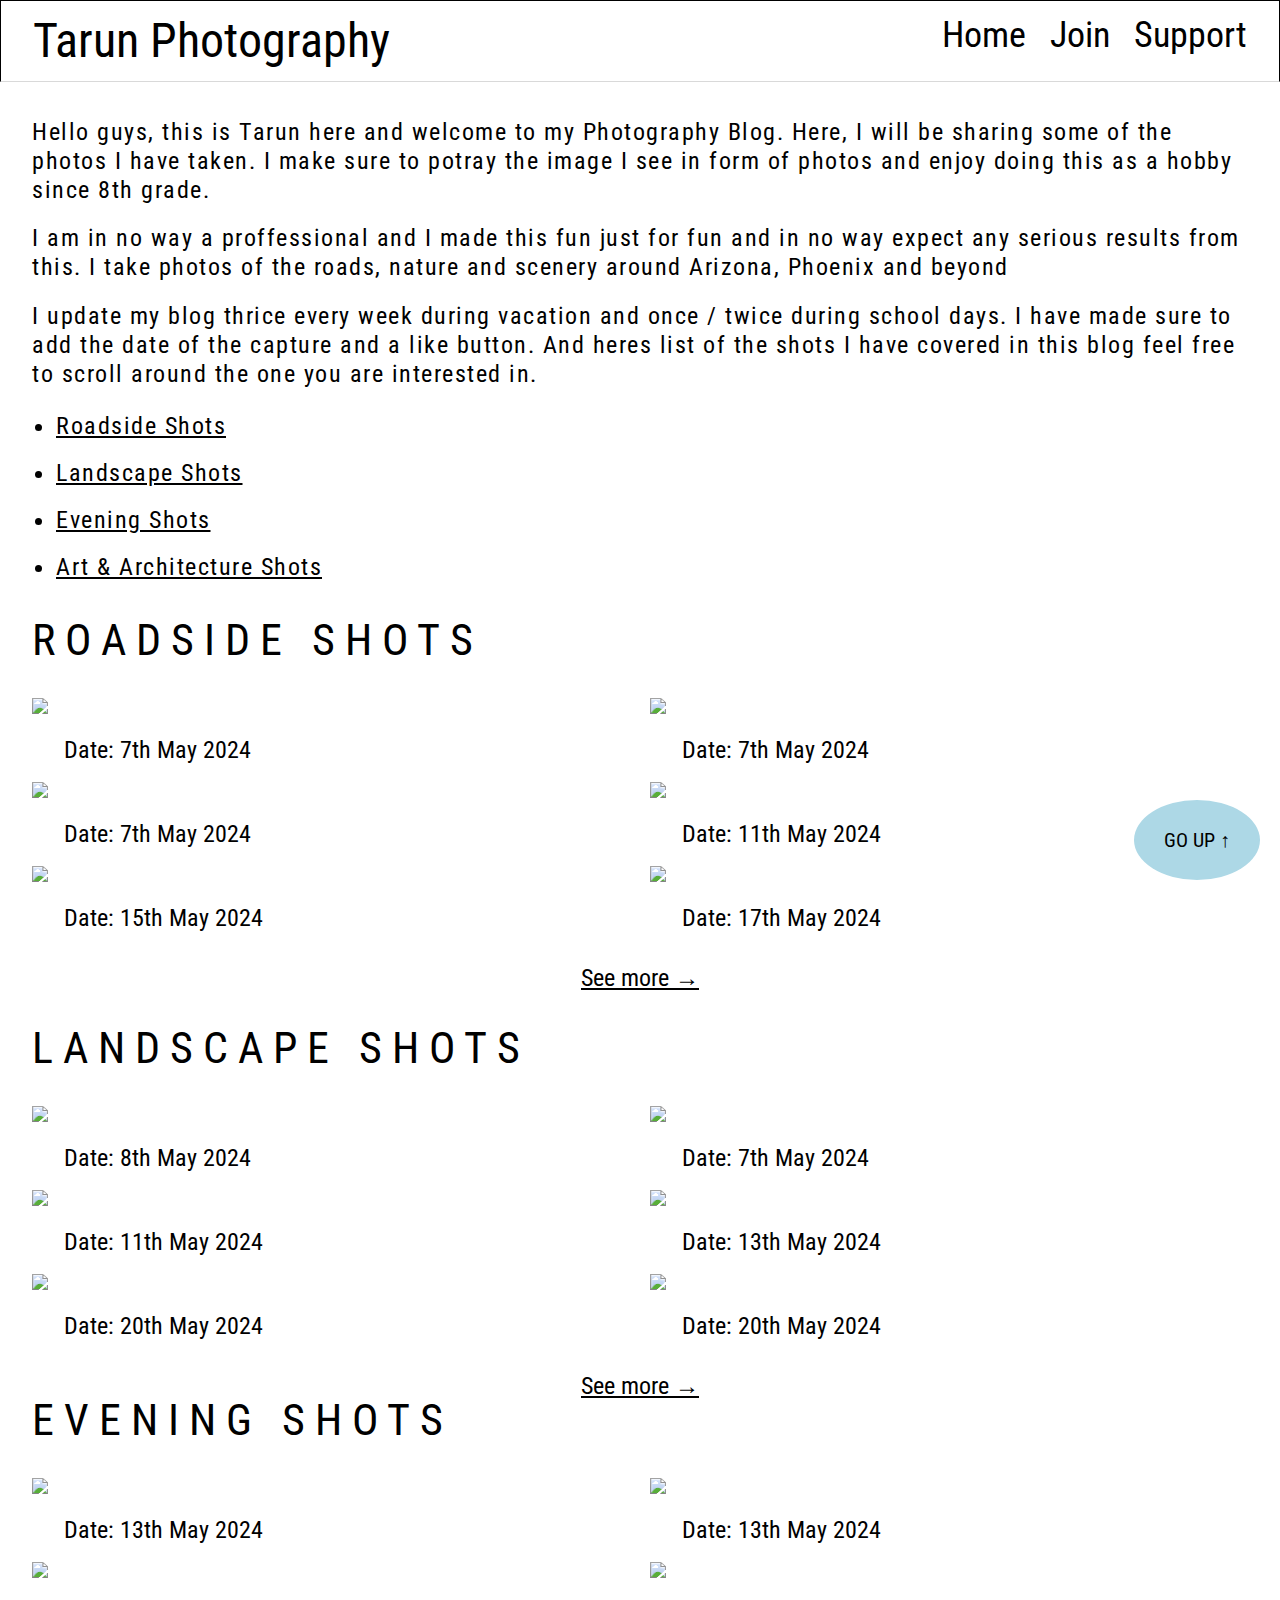
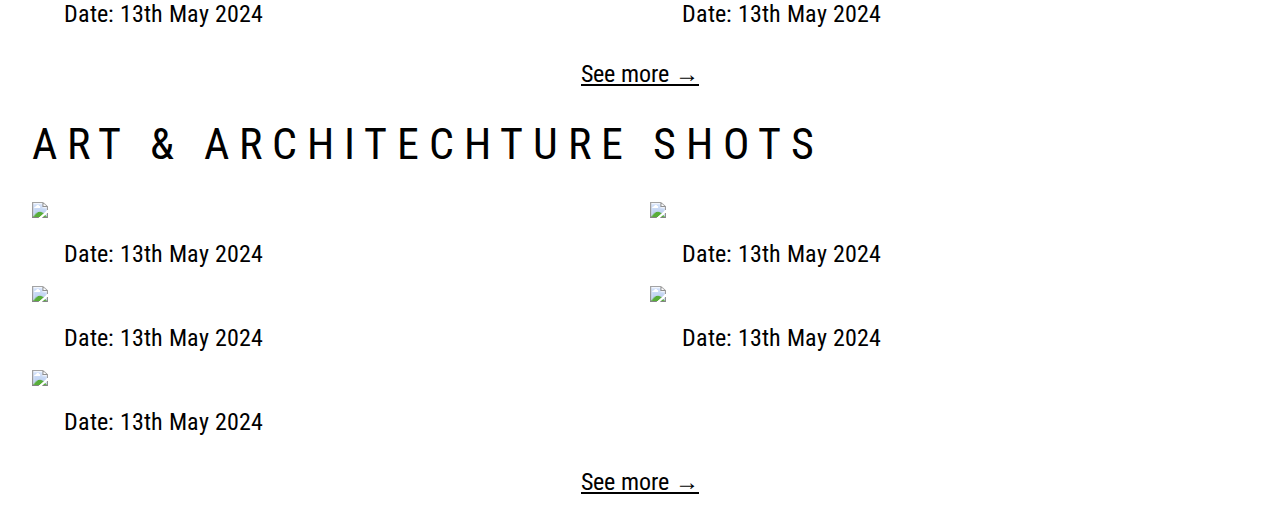
==== index.html @ ddad49d3 "Add files via upload" ====
<!DOCTYPE html>
<html lang="en">
  <head>
    <meta charset="UTF-8" />
    <meta name="viewport" content="width=device-width, initial-scale=1.0" />
    <title>Tarun Photography</title>
    <link href="style.css" rel="stylesheet" />
    <link href="queries.css" rel="stylesheet" />

    <!-- FONT FAMILY -->
    <link rel="preconnect" href="https://fonts.googleapis.com" />
    <link rel="preconnect" href="https://fonts.gstatic.com" crossorigin />
    <link
      href="https://fonts.googleapis.com/css2?family=Roboto+Condensed:ital,wght@0,100..900;1,100..900&display=swap"
      rel="stylesheet"
    />
  </head>
  <body>
    <a href="#nav-bar" style="font-size: 2rem; position: fixed; bottom: 2rem; right: 2rem; background-color: lightblue; padding: 3rem; border-radius: 50%; text-decoration: none; color: black;">
      GO UP &uarr;
    </a>
    <header class="main-header margin-bottom-lg" id="nav-bar">
      <nav class="main-nav-list container">
        <p class="logo">
          <a href="index.html" class="logo-link">
            Tarun Photography
          </a>
        </p>
        <ul class="nav-item-list">
          <li>
            <a href="index.html" class="btn"> Home </a>
          </li>
          <li>
            <a href="join.html" class="btn">
              Join
            </a>
          </li>
          <li>Support</li>
        </ul>
      </nav>
    </header>
    <section class="container section-intro " >
      <ul class="intro-list-text margin-bottom-md">
        <li>
          Hello guys, this is Tarun here and welcome to my Photography Blog. Here, I will be sharing some of the photos I have taken. I make sure to potray the image I see in form of photos and enjoy doing this as a hobby since 8th grade.
        </li>
        <li>I am in no way a proffessional and I made this fun just for fun and in no way expect any serious results from this. I take photos of the roads, nature and scenery around Arizona, Phoenix and beyond</li> 
        <li>
          I update my blog thrice every week during vacation and once / twice during school days. I have made sure to add the date of the capture and  a like button. And heres list of the shots I have covered in this blog feel free to scroll around the one you are interested in. 
        </li> 
      </ul>
      <ul class="intro-list-links margin-bottom-lg">
        <li>
          <a href="#roadside" class="intro-list-link">
            Roadside Shots
          </a>     
        </li>
        <li>
          <a href="#landscape" class="intro-list-link">
            Landscape Shots
          </a>       
        </li>
        <li>
          <a href="#evening" class="intro-list-link">
            Evening Shots
          </a>       
        </li>
        <li>
          <a href="#art" class="intro-list-link">
            Art & Architecture Shots
          </a>       
        </li>
      </ul>     
    </section>

    <main class="container margin-bottom-lg" id="roadside">
      <p class="heading-primary margin-bottom-lg">ROADSIDE SHOTS</p>
      <div class="grid grid--2--cols gap-md margin-bottom-lg">
        <div>
          <img
            src="road crop images/road2-crop.jpg"
            class="img margin-bottom-md"
          />
          <div class="container image-desc-box">
            <ul style="display: inline-block">
              <li class="date">Date: 7th May 2024</li>
            </ul>
            
          </div>
        </div>

        <div>
          <img
            src="road crop images/road4-crop.jpg"
            class="img margin-bottom-md"
          />
          <div class="container image-desc-box">
            <ul style="display: inline-block">
              <li class="date">Date: 7th May 2024</li>
            </ul>
            
          </div>
        </div>

        <div>
          <img
            src="road crop images/road3-crop.jpg"
            class="img margin-bottom-md"
          />
          <div class="container image-desc-box">
            <ul style="display: inline-block">
              <li class="date">Date: 7th May 2024</li>
            </ul>
            
          </div>
        </div>

        <div>
          <img
            src="road crop images/road12-crop.jpg"
            class="img margin-bottom-md"
          />
          <div class="container image-desc-box">
            <ul style="display: inline-block">
              <li class="date">Date: 11th May 2024</li>
            </ul>
            
          </div>
        </div>

        <div>
          <img
            src="road crop images/road6-crop.jpg"
            class="img margin-bottom-md"
          />
          <div class="container image-desc-box">
            <ul style="display: inline-block">
              <li class="date">Date: 15th May 2024</li>
            </ul>
            
          </div>
        </div>
        <div>
          <img
            src="road crop images/road8-crop.jpg"
            class="img margin-bottom-md"
          />
          <div class="container image-desc-box">
            <ul style="display: inline-block">
              <li class="date">Date: 17th May 2024</li>
            </ul>
            
          </div>
        </div>  
      </div>
      <div class="text-align">
        <a href="roadside-gallery.html" class="gallery-link">See more &rarr;</a>
      </div>
    </main>

    <!-- no 2 -->
    <main class="container margin-bottom-lg" id="landscape">
      <p class="heading-primary margin-bottom-lg">LANDSCAPE SHOTS</p>
      <div class="grid grid--2--cols gap-md">
        <div>
          <img
            src="scenery CROP IMAGES /scenery4-crop.jpg"
            class="img margin-bottom-md"
          />
          <div class="container image-desc-box">
            <ul style="display: inline-block">
              <li class="date">Date: 8th May 2024</li>
            </ul>
            
          </div>
        </div>

        <div>
          <img
            src="scenery CROP IMAGES /scenery6-crop.jpg"
            class="img margin-bottom-md"
          />
          <div class="container image-desc-box">
            <ul style="display: inline-block">
              <li class="date">Date: 7th May 2024</li>
            </ul>
            
          </div>
        </div>

        <div>
          <img
            src="road crop images/road3-crop.jpg"
            class="img margin-bottom-md"
          />
          <div class="container image-desc-box">
            <ul style="display: inline-block">
              <li class="date">Date: 11th May 2024</li>
            </ul>
            
          </div>
        </div>

        <div>
          <img
            src="scenery CROP IMAGES /scenery7-crop.jpg"
            class="img margin-bottom-md"
          />
          <div class="container image-desc-box">
            <ul style="display: inline-block">
              <li class="date">Date: 13th May 2024</li>
            </ul>
            
          </div>
        </div>

        <div>
          <img
            src="scenery CROP IMAGES /scenery1 crop.jpg"
            class="img margin-bottom-md"
          />
          <div class="container image-desc-box">
            <ul style="display: inline-block">
              <li class="date">Date: 20th May 2024</li>
            </ul>
            
          </div>
        </div>
        <div>
          <img
            src="scenery CROP IMAGES /scenery3-crop.jpg"
            class="img margin-bottom-md"
          />
          <div class="container image-desc-box">
            <ul style="display: inline-block">
              <li class="date">Date: 20th May 2024</li>
            </ul>
            
          </div>
        </div>  
    </main>
    <div class="text-align">
      <a href="landscape-gallery.html" class="gallery-link">See more &rarr;</a>
    </div>

    <!-- no.3 -->
    <main class="container margin-bottom-lg" id="evening">
      <p class="heading-primary margin-bottom-lg">EVENING SHOTS</p>
      <div class="grid grid--2--cols gap-md margin-bottom-lg">
        <div>
          <img
            src="evening crop images/evening1-crop.jpg"
            class="img margin-bottom-md"
          />
          <div class="container image-desc-box">
            <ul style="display: inline-block">
              <li class="date">Date: 13th May 2024</li>
            </ul>
            
          </div>
        </div>

        <div>
          <img
            src="evening crop images/evening2-crop.jpg"
            class="img margin-bottom-md"
          />
          <div class="container image-desc-box">
            <ul style="display: inline-block">
              <li class="date">Date: 13th May 2024</li>
            </ul>
            
          </div>
        </div>

        <div>
          <img
            src="evening crop images/evening3-crop.jpg"
            class="img margin-bottom-md"
          />
          <div class="container image-desc-box">
            <ul style="display: inline-block">
              <li class="date">Date: 13th May 2024</li>
            </ul>
            
          </div>
        </div>

        <div>
          <img
            src="evening crop images/evening4-crop.jpg"
            class="img margin-bottom-md"
          />
          <div class="container image-desc-box">
            <ul style="display: inline-block">
              <li class="date">Date: 13th May 2024</li>
            </ul>
            
          </div>
        </div>
      </div>
      <div class="text-align">
        <a href="#" class="gallery-link">See more &rarr;</a>
      </div>
    </main>

    <!-- no.4 -->
    <main class="container margin-bottom-lg" id="art">
      <p class="heading-primary margin-bottom-lg">ART & ARCHITECHTURE SHOTS</p>
      <div class="grid grid--2--cols gap-md margin-bottom-lg">
        <div>
          <img
            src="architechture-crop-imgs/architecture-crop-11.jpg"
            class="img margin-bottom-md"
          />
          <div class="container image-desc-box">
            <ul style="display: inline-block">
              <li class="date">Date: 13th May 2024</li>
            </ul>
            
          </div>
        </div>

        <div>
          <img
            src="architechture-crop-imgs/architecture-crop-10.jpg"
            class="img margin-bottom-md"
          />
          <div class="container image-desc-box">
            <ul style="display: inline-block">
              <li class="date">Date: 13th May 2024</li>
            </ul>
            
          </div>
        </div>

        <div>
          <img
            src="architechture-crop-imgs/architechture-crop-5.jpg"
            class="img margin-bottom-md"
          />
          <div class="container image-desc-box">
            <ul style="display: inline-block">
              <li class="date">Date: 13th May 2024</li>
            </ul>
            
          </div>
        </div>

        <div>
          <img
            src="architechture-crop-imgs/architechture-crop-1.jpg"
            class="img margin-bottom-md"
          />
          <div class="container image-desc-box">
            <ul style="display: inline-block">
              <li class="date">Date: 13th May 2024</li>
            </ul>
            
          </div>
        </div>
        <div>
          <img
            src="architechture-crop-imgs/architechture-crop-6.jpg"
            class="img margin-bottom-md"
          />
          <div class="container image-desc-box">
            <ul style="display: inline-block">
              <li class="date">Date: 13th May 2024</li>
            </ul>
            
          </div>
        </div>
      </div>
      <div class="text-align">
        <a href="art.html" class="gallery-link">See more &rarr;</a>
      </div>
    </main>
    <script src="script.js"></script>
  </body>
</html>
---- style.css ----
/* GENERAL STYLES */

body {
  line-height: 1;
  font-family: "Roboto Condensed";
}

* {
  margin: 0;
  padding: 0;
  box-sizing: border-box;
}

html {
  font-size: 62.5%;
  scroll-behavior: smooth;
}

.container {
  max-width: 130rem;
  margin: 0 auto;
  padding: 0 3.2rem;
}

.text-align {
  text-align: center;
}

.grid {
  display: grid;
}

.grid--2--cols {
  grid-template-columns: repeat(2, 1fr);
}

.gap-md {
  gap: 2rem;
}

.flex {
  display: flex;
}

.flex-row {
  flex-direction: row;
}

.flex-align {
  justify-content: center;
  align-items: center;
}

.flex-between {
  justify-content: space-between;
}

.margin-bottom-md {
  margin-bottom: 2.4rem !important;
}

.margin-bottom-lg {
  margin-bottom: 3.6rem;
}

.heading-primary {
  font-size: 3.6rem;
  letter-spacing: 1rem;
}

.btn {
  text-decoration: none;
  color: black;
}

.gallery-link {
  color: black;
  font-size: 2.4rem;
  display: inline-block;
}

.gallery-link:hover,
.gallery-link:active {
  text-decoration: none;
}

.date {
  font-size: 2.4rem;
  list-style: none;
}

.like-btn {
  height: 3.6rem;
  width: 3.6rem;
  display: inline-block;
  border-style: solid;
  border-width: 1px;
  border-color: black;
  border-radius: 50%;
  padding: 0.3rem;
  cursor: pointer;
}

.fill {
  fill: red;
}

.image-desc-box {
  display: flex;
  flex-direction: row;
  justify-content: space-between;
  align-items: center;
}

.like-box {
  display: flex;
  flex-direction: row;
  align-items: center;
  justify-content: center;
  gap: 1rem;
}

.like-text {
  font-size: 2.4rem;
}

/* //////////////// */

/* NAV STYLES */

.main-header {
  border-bottom: rgba(0, 0, 0, 0.15);
  border-style: solid;
  border-width: 1px;
  padding: 1.6rem 0;
}

.logo-link {
  font-size: 4.8rem;
  text-decoration: none;
  color: black;
}

.nav-item-list {
  list-style: none;
  font-size: 3.6rem;

  display: flex;
  flex-direction: row;
  gap: 2.4rem;
}

.main-nav-list {
  display: flex;
  flex-direction: row;
  justify-content: space-between;
}

/* SECTION INTRO */

.section-intro {
  font-size: 2.4rem;
  line-height: 1.2;
  letter-spacing: 0.15rem;
}

.intro-list-text {
  list-style: none;
  display: flex;
  flex-direction: column;
  gap: 2rem;
}

.intro-list-links {
  margin-left: 2.4rem;

  display: flex;
  flex-direction: column;
  gap: 1.8rem;
}

.intro-list-link:link,
.intro-list-link:visited {
  color: black;
}

.intro-list-link:hover,
.intro-list-link:active {
  text-decoration: none;
}

/* MAIN BODY */

.img {
  width: 100%; 
  display: block;
}

/* ROADSIDE SHOTS GALLERY */

.gallery-new-img-link {
  text-decoration: none;
  font-size: 3rem;
  color: white;
  background-color: black;
  padding: 1rem 2rem;
}
---- queries.css ----
/* rem and em do NOT depend on html font-size in media queries! Instead, 1rem = 1em = 16px */

/**************************/
/* BELOW 1344px (Smaller desktops) */
/**************************/

@media (max-width: 84em) {
  .hero {
    max-width: 120rem;
  }

  .heading-primary {
    font-size: 4.4rem;
  }
}
/**************************/
/* BELOW 1200px (Landscape Tablets) */
/**************************/

@media (max-width: 75em) {
  html {
    /* 9px / 16px  */
    font-size: 56.25%;
  }
}

/**************************/
/* BELOW 944px (Tablets) */
/**************************/

@media (max-width: 59em) {
  html {
    /* 8px / 16px = 0.5 = 50% */
    font-size: 50%;
  }
}

/**************************/
/* BELOW 704px (Smaller tablets) */
/**************************/

@media (max-width: 44em) {
  html {
    /* 8px / 16px = 0.5 = 50% */
    font-size: 40%;
  }

  .grid--2--cols {
    grid-template-columns: 1fr;
  }

  .img {
    width: 80%;
  }
}

/**************************/
/* BELOW 544px (Phones) */
/**************************/

@media (max-width: 34em) {
  .img {
    width: 80%;
  }
}

/* 
- Font sizes (px)
10 / 12 / 14 / 16 / 18 / 20 / 24 / 30 / 36 / 44 / 52 / 62 / 74 / 86 / 98

- Spacing system (px)
2 / 4 / 8 / 12 / 16 / 24 / 32 / 48 / 64 / 80 / 96 / 128
*/
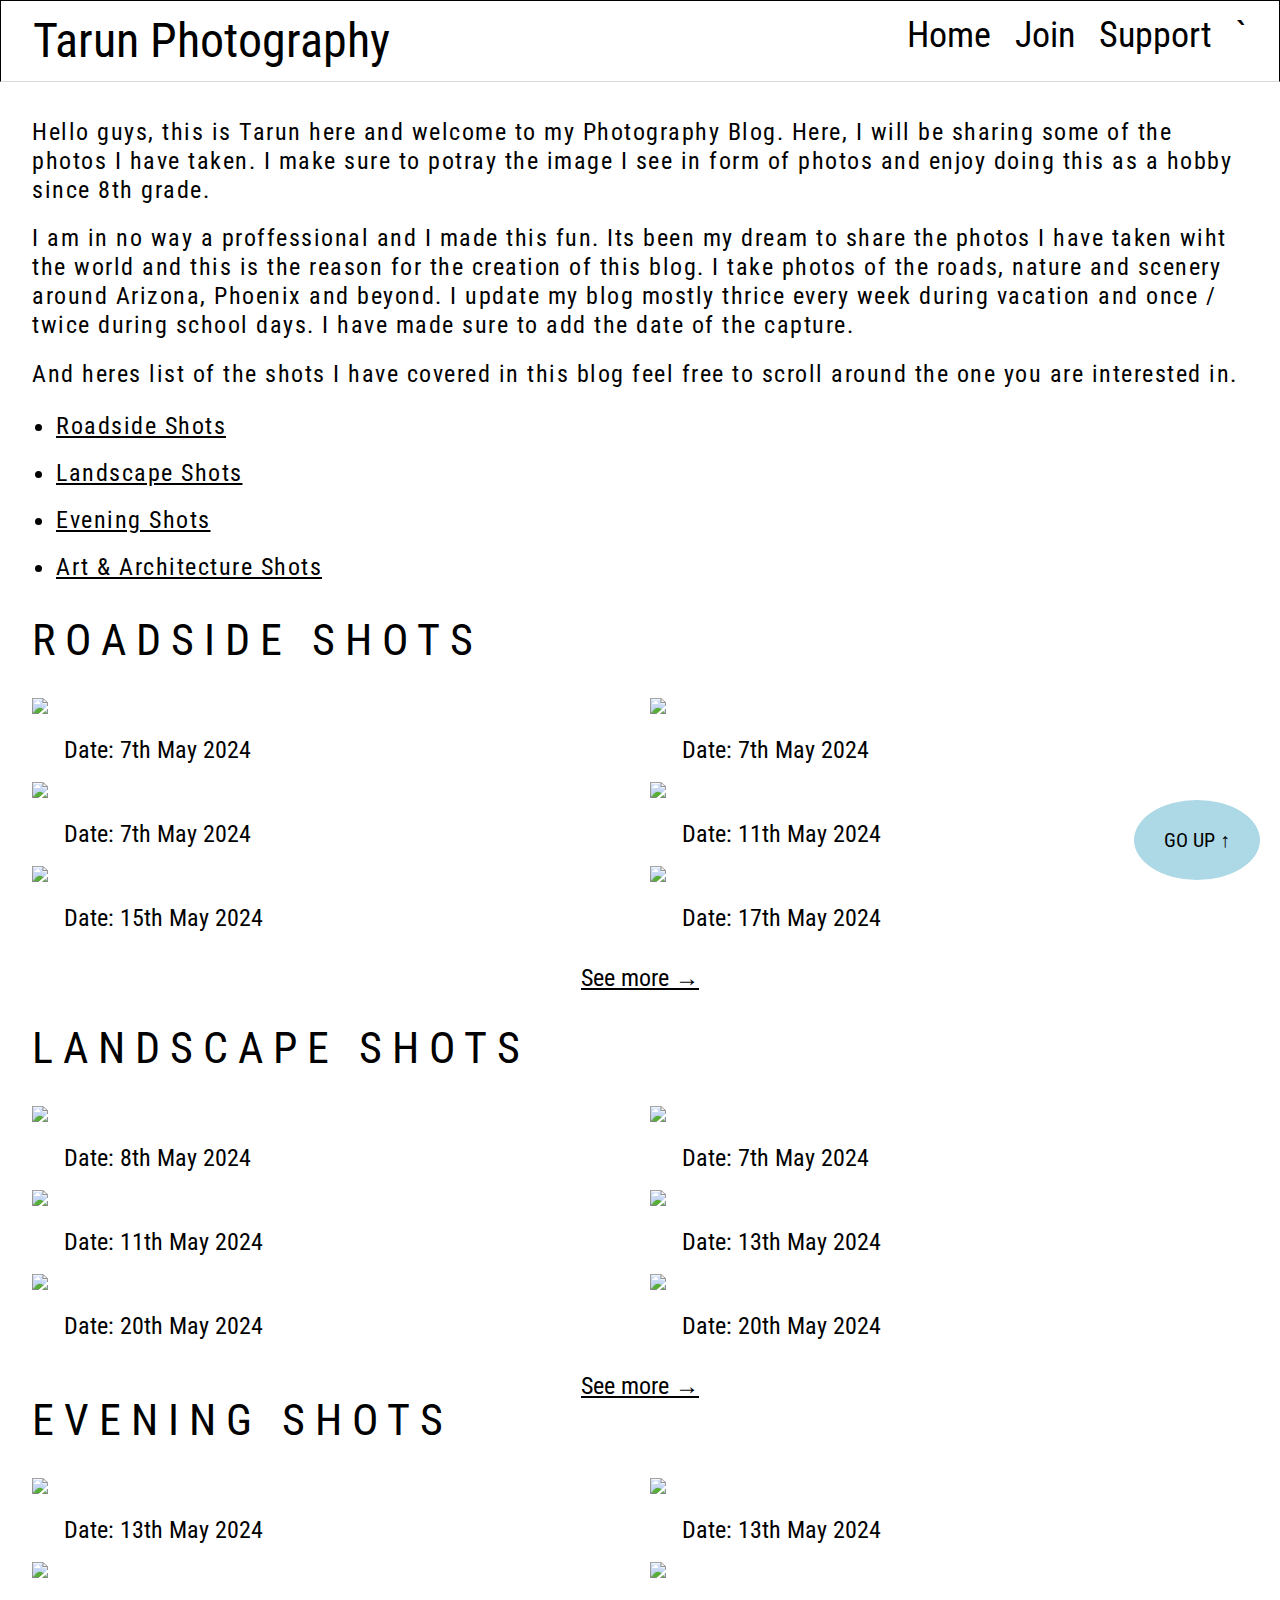
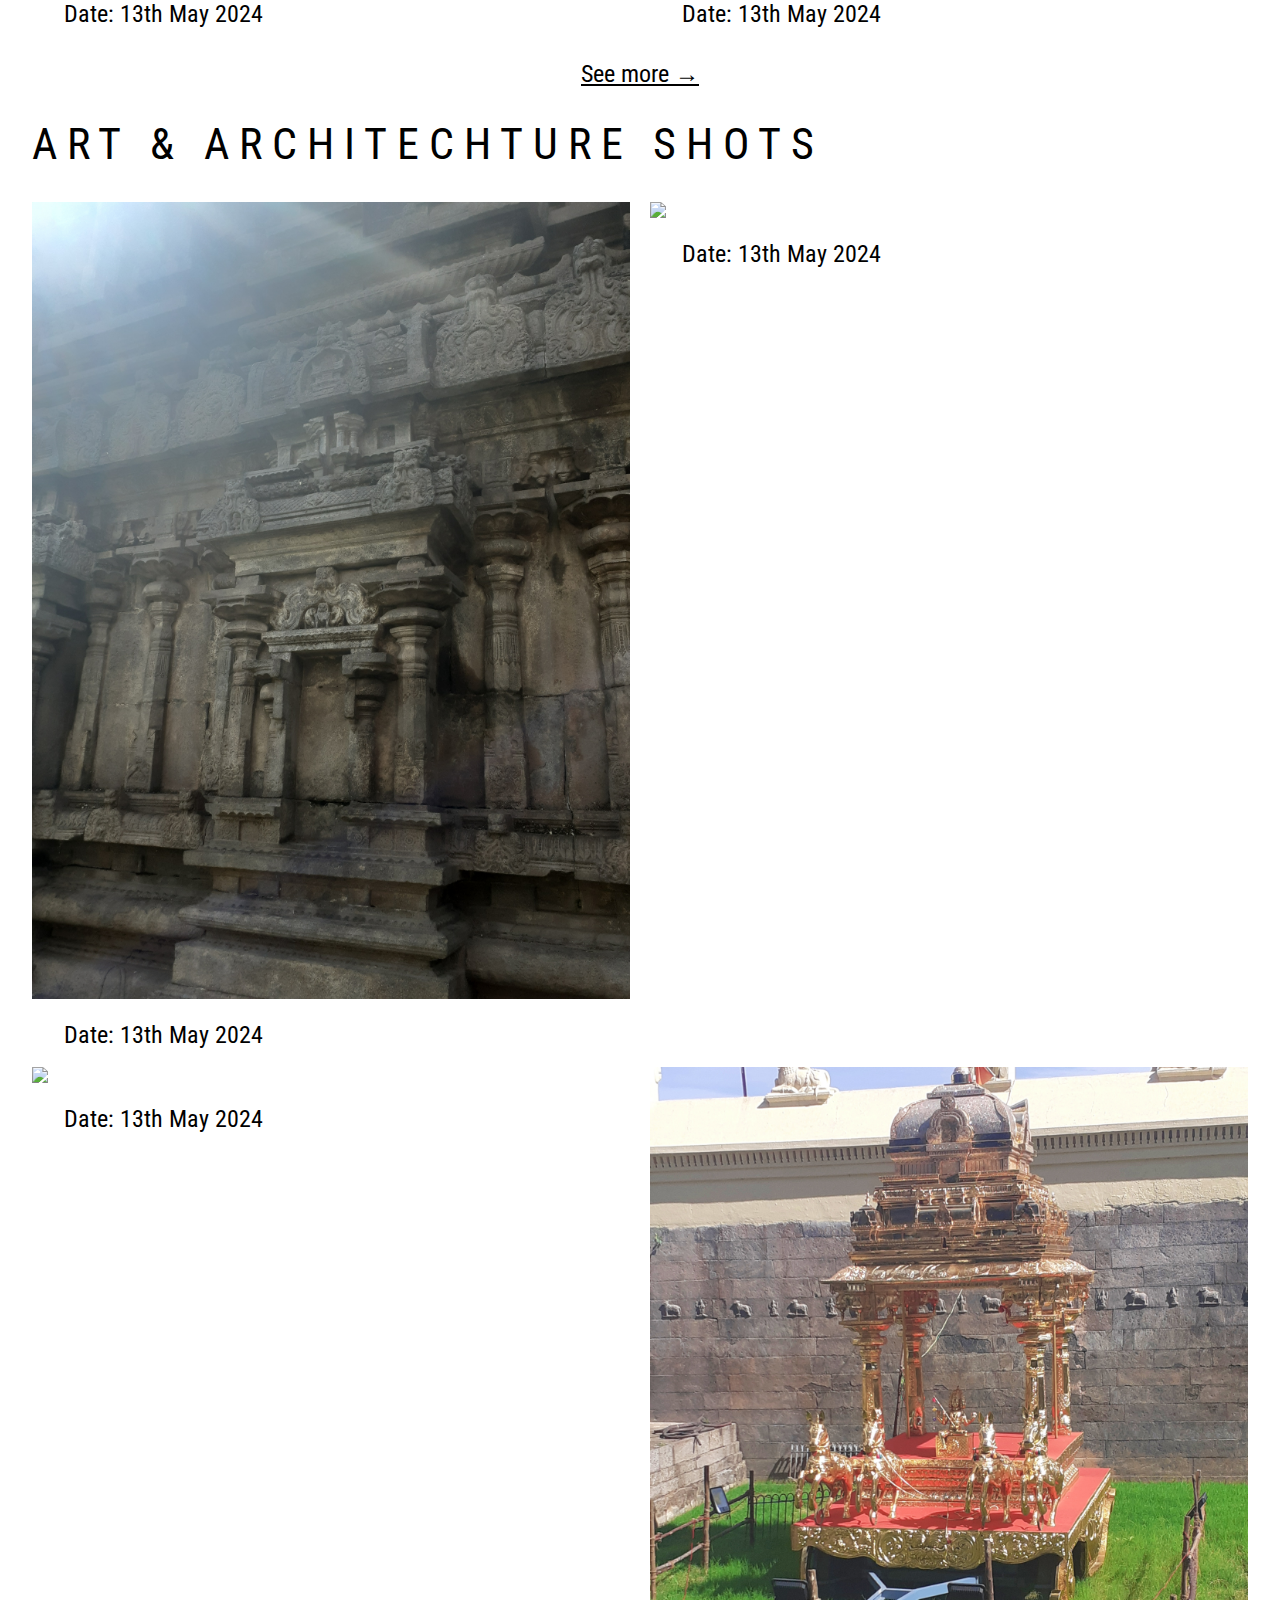
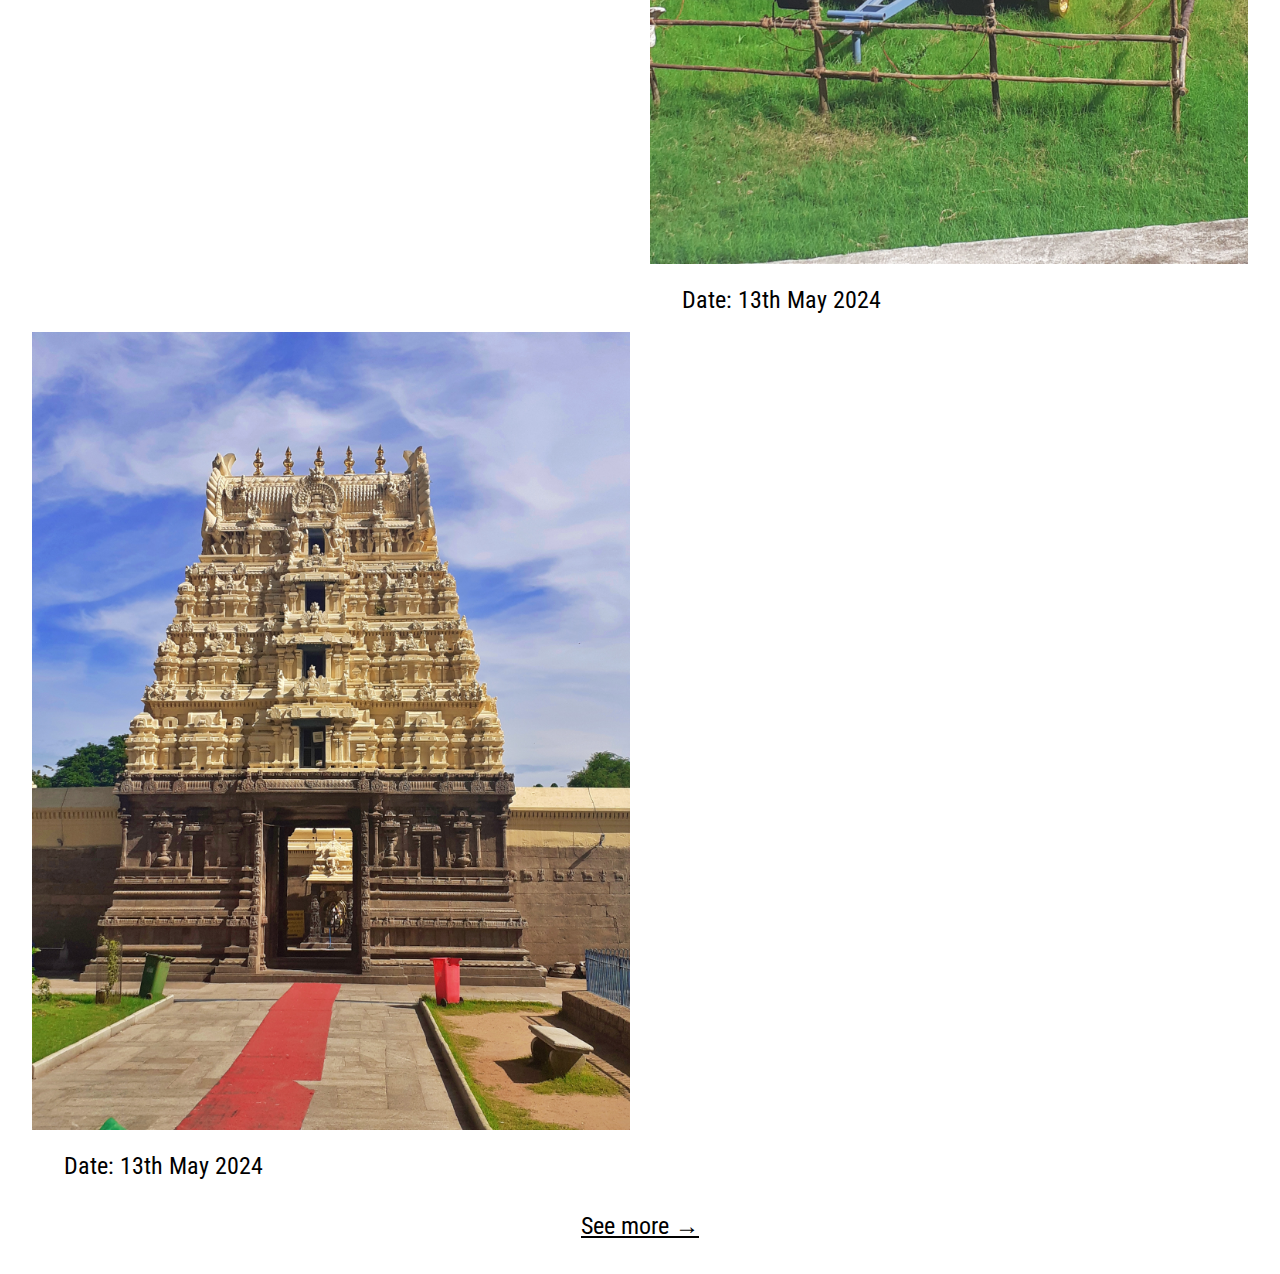
==== commit e993e69b: "Add files via upload" ====
--- a/index.html
+++ b/index.html
@@ -35,7 +35,9 @@
               Join
             </a>
           </li>
-          <li>Support</li>
+          <li>
+            <a href="suport.html" class="btn"> Support </a>
+          </li>`
         </ul>
       </nav>
     </header>
@@ -44,9 +46,9 @@
         <li>
           Hello guys, this is Tarun here and welcome to my Photography Blog. Here, I will be sharing some of the photos I have taken. I make sure to potray the image I see in form of photos and enjoy doing this as a hobby since 8th grade.
         </li>
-        <li>I am in no way a proffessional and I made this fun just for fun and in no way expect any serious results from this. I take photos of the roads, nature and scenery around Arizona, Phoenix and beyond</li> 
-        <li>
-          I update my blog thrice every week during vacation and once / twice during school days. I have made sure to add the date of the capture and  a like button. And heres list of the shots I have covered in this blog feel free to scroll around the one you are interested in. 
+        <li>I am in no way a proffessional and I made this fun. Its been my dream to share the photos I have taken wiht the world and this is the reason for the creation of this blog. I take photos of the roads, nature and scenery around Arizona, Phoenix and beyond. I update my blog mostly thrice every week during vacation and once / twice during school days. I have made sure to add the date of the capture.</li> 
+        <li>
+           And heres list of the shots I have covered in this blog feel free to scroll around the one you are interested in. 
         </li> 
       </ul>
       <ul class="intro-list-links margin-bottom-lg">
@@ -164,7 +166,7 @@
       <div class="grid grid--2--cols gap-md">
         <div>
           <img
-            src="scenery CROP IMAGES /scenery4-crop.jpg"
+            src="scenery crop images/scenery4-crop.jpg"
             class="img margin-bottom-md"
           />
           <div class="container image-desc-box">
@@ -177,7 +179,7 @@
 
         <div>
           <img
-            src="scenery CROP IMAGES /scenery6-crop.jpg"
+            src="scenery crop images/scenery6-crop.jpg"
             class="img margin-bottom-md"
           />
           <div class="container image-desc-box">
@@ -203,20 +205,20 @@
 
         <div>
           <img
-            src="scenery CROP IMAGES /scenery7-crop.jpg"
-            class="img margin-bottom-md"
-          />
-          <div class="container image-desc-box">
-            <ul style="display: inline-block">
-              <li class="date">Date: 13th May 2024</li>
-            </ul>
-            
-          </div>
-        </div>
-
-        <div>
-          <img
-            src="scenery CROP IMAGES /scenery1 crop.jpg"
+            src="scenery crop images/scenery7-crop.jpg"
+            class="img margin-bottom-md"
+          />
+          <div class="container image-desc-box">
+            <ul style="display: inline-block">
+              <li class="date">Date: 13th May 2024</li>
+            </ul>
+            
+          </div>
+        </div>
+
+        <div>
+          <img
+            src="scenery crop images/scenery1 crop.jpg"
             class="img margin-bottom-md"
           />
           <div class="container image-desc-box">
@@ -228,7 +230,7 @@
         </div>
         <div>
           <img
-            src="scenery CROP IMAGES /scenery3-crop.jpg"
+            src="scenery crop images/scenery3-crop.jpg"
             class="img margin-bottom-md"
           />
           <div class="container image-desc-box">
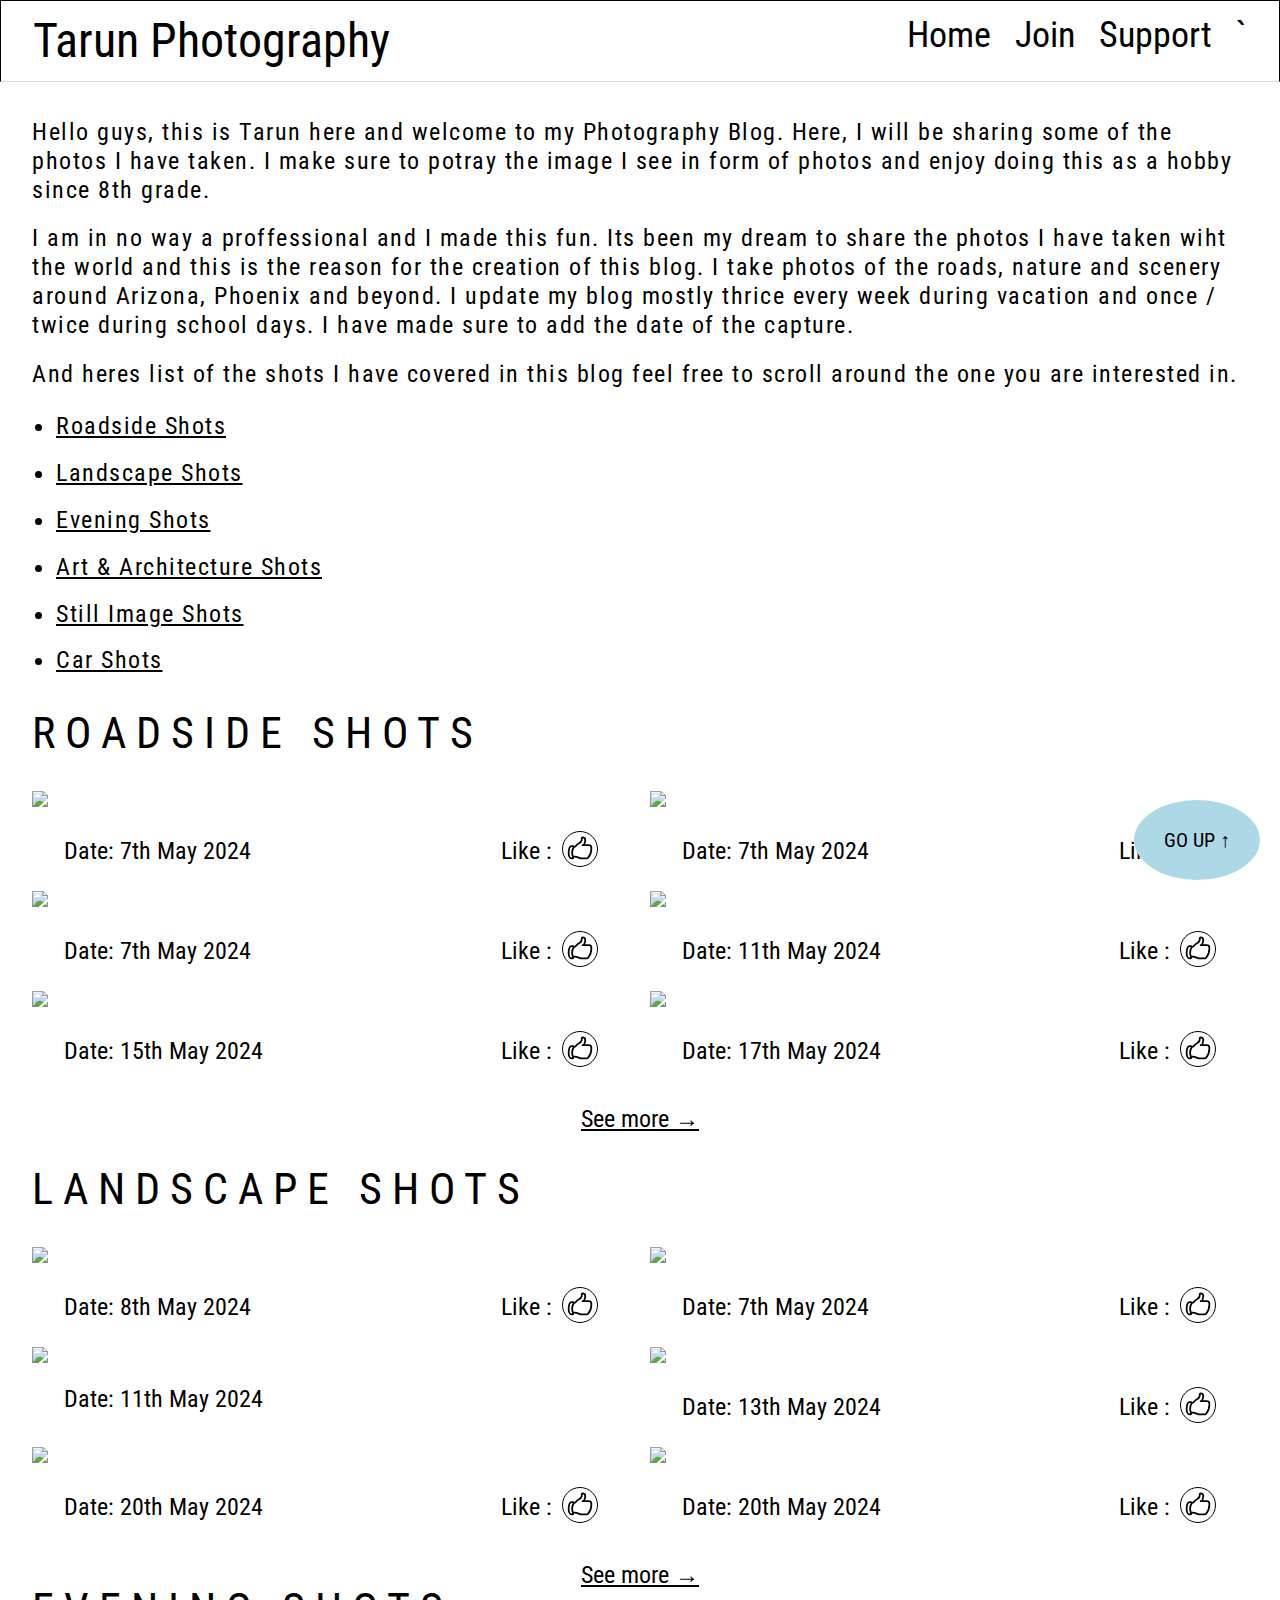
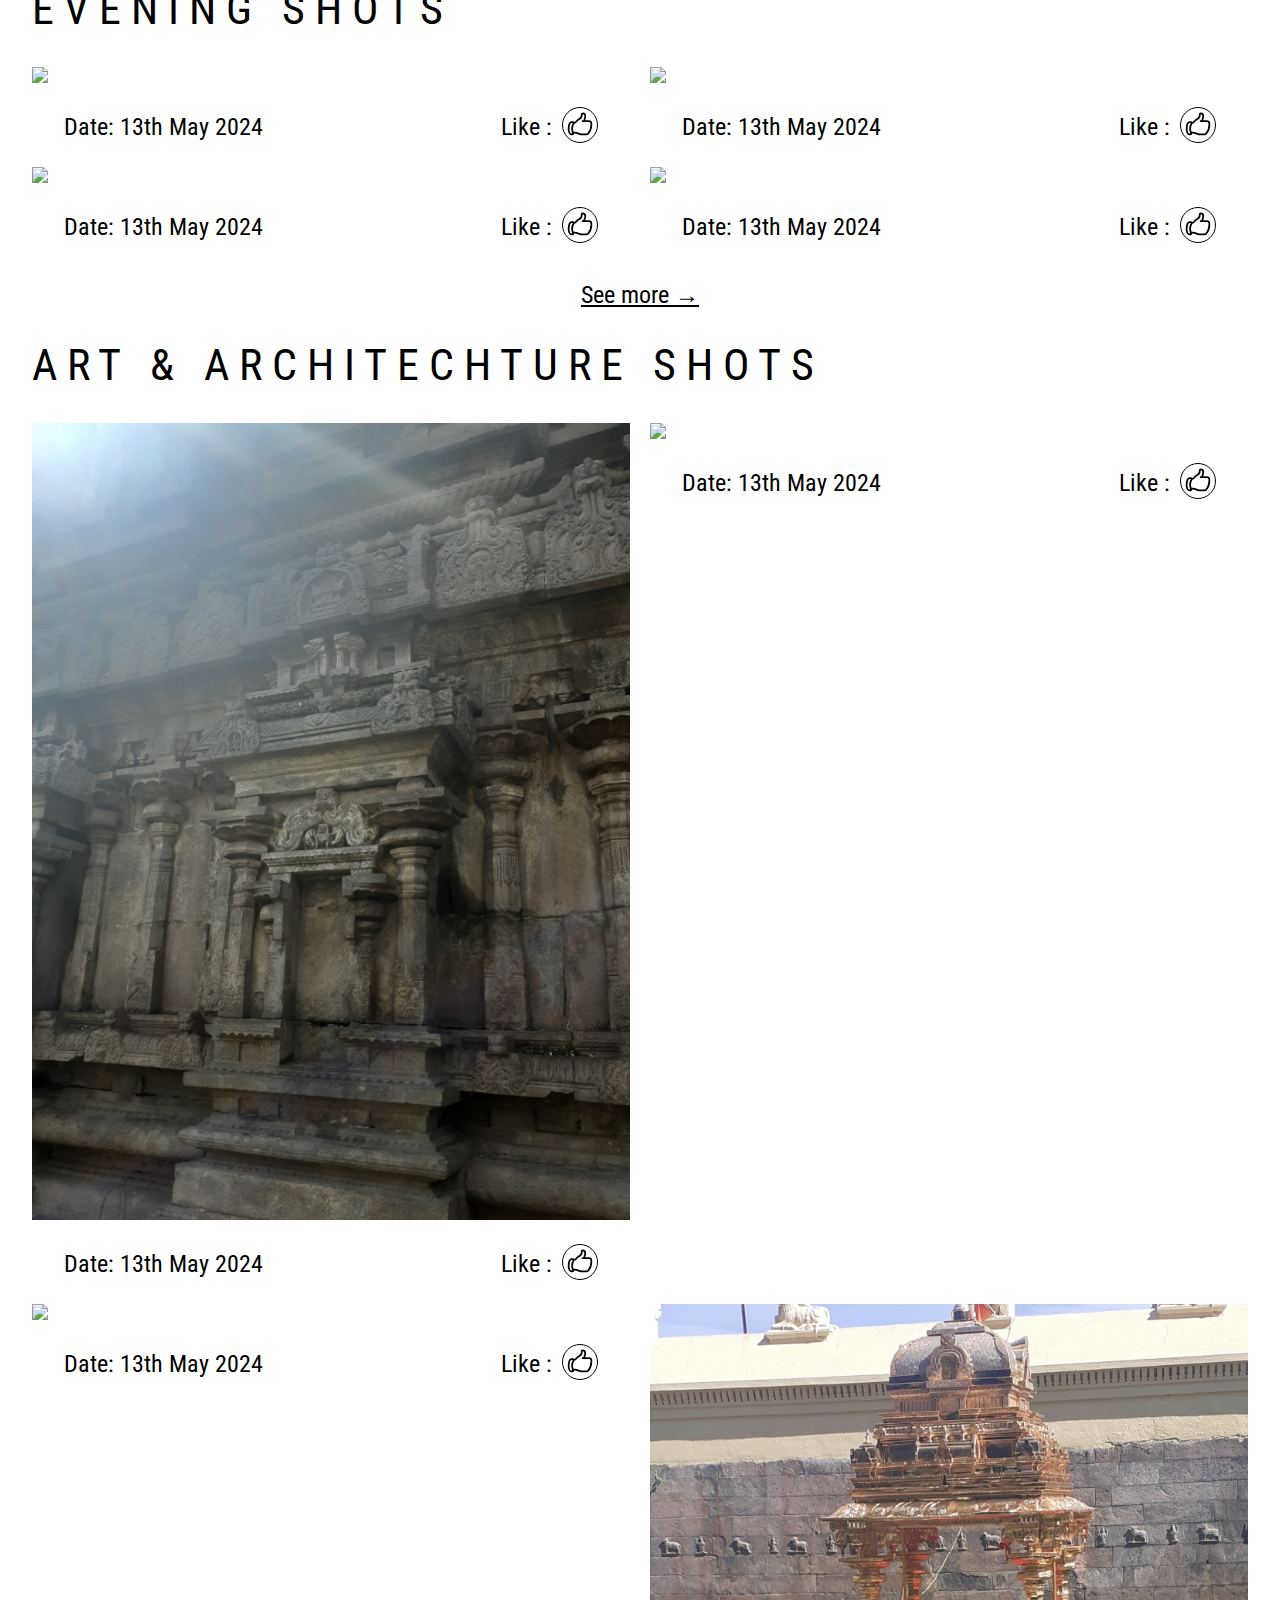
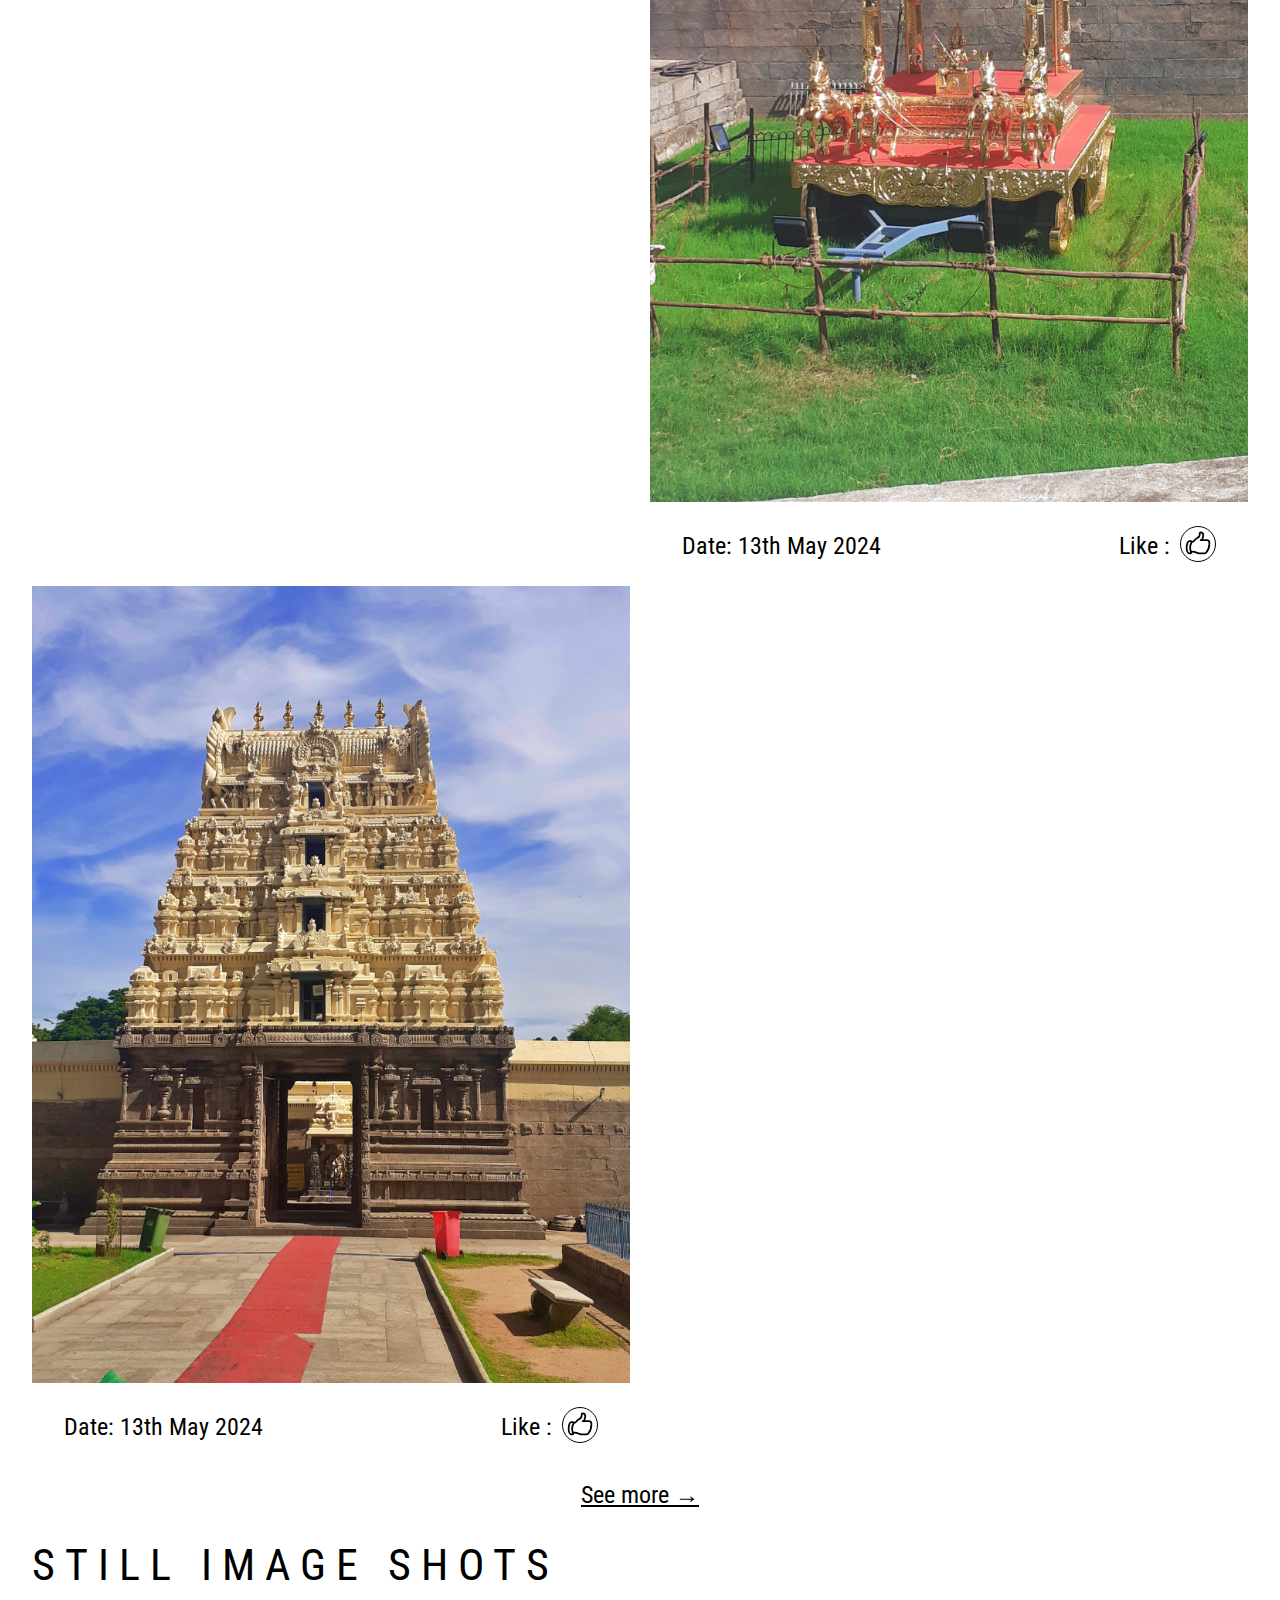
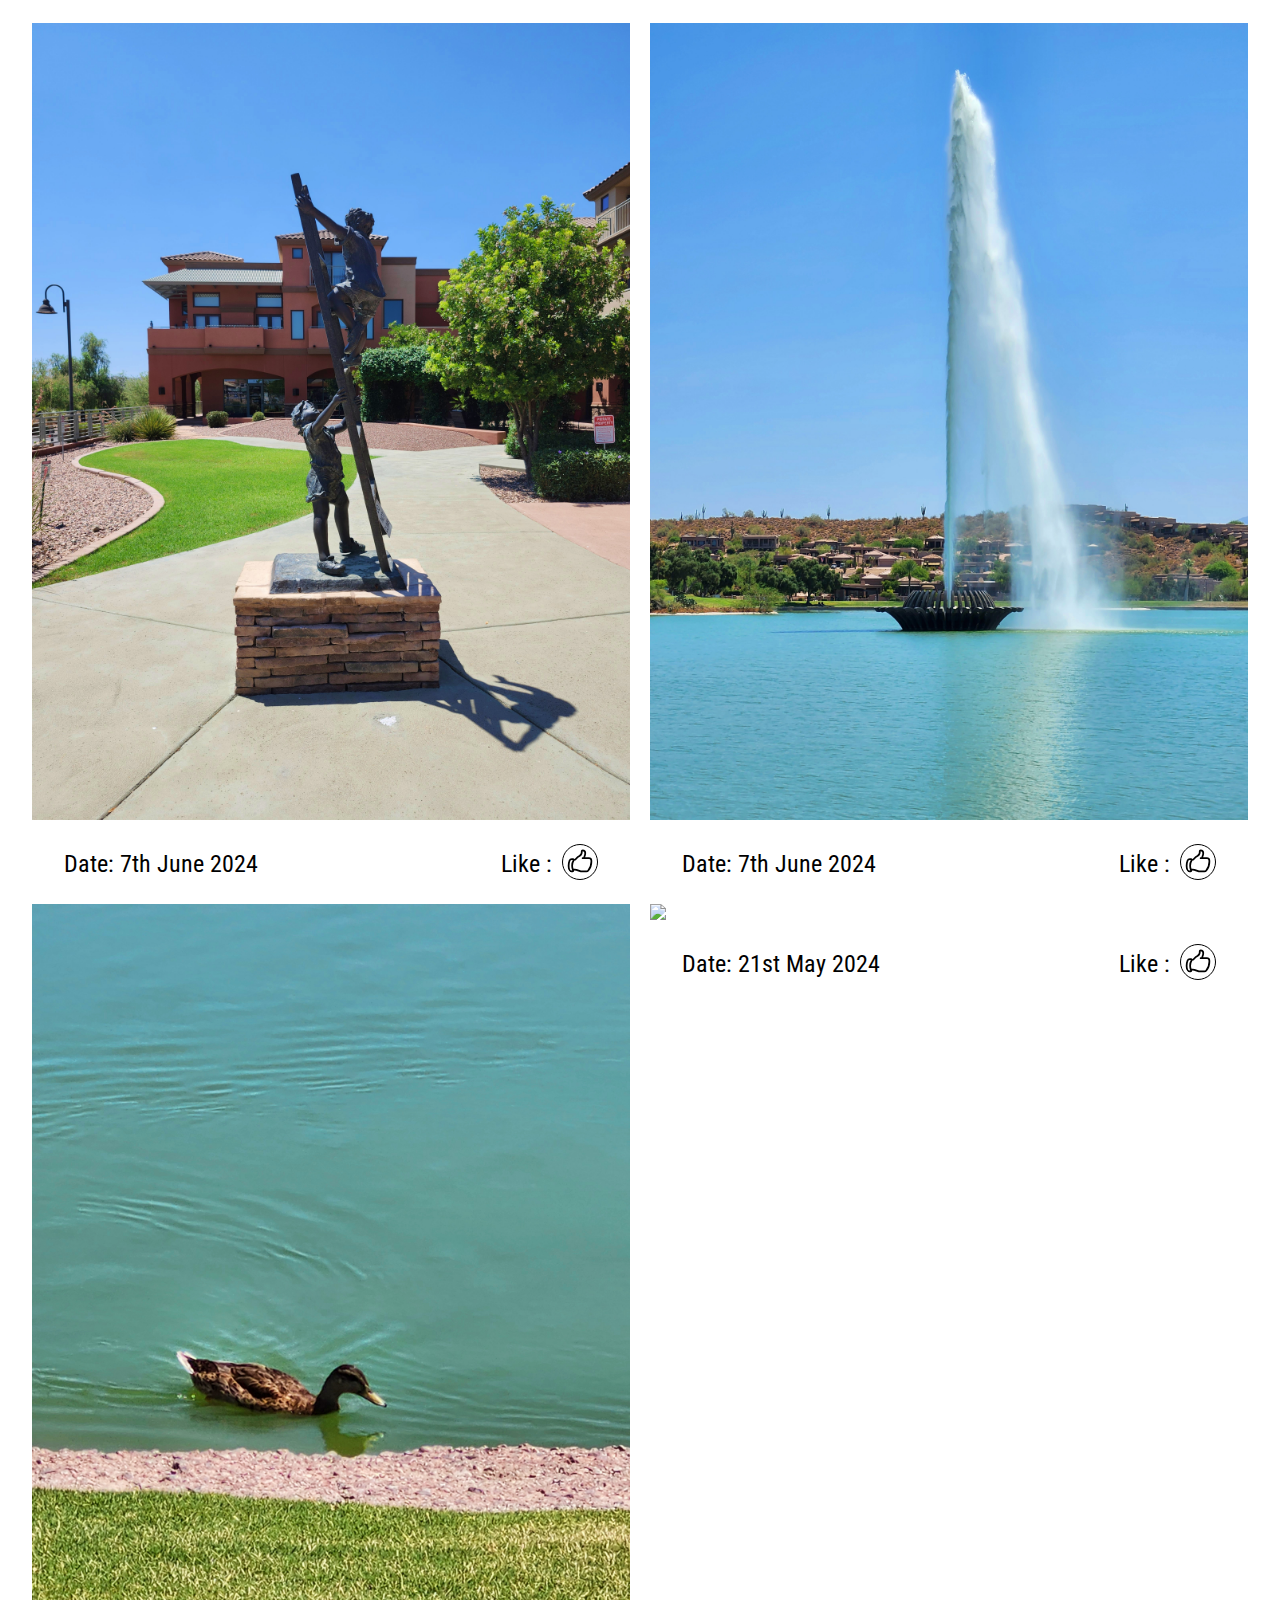
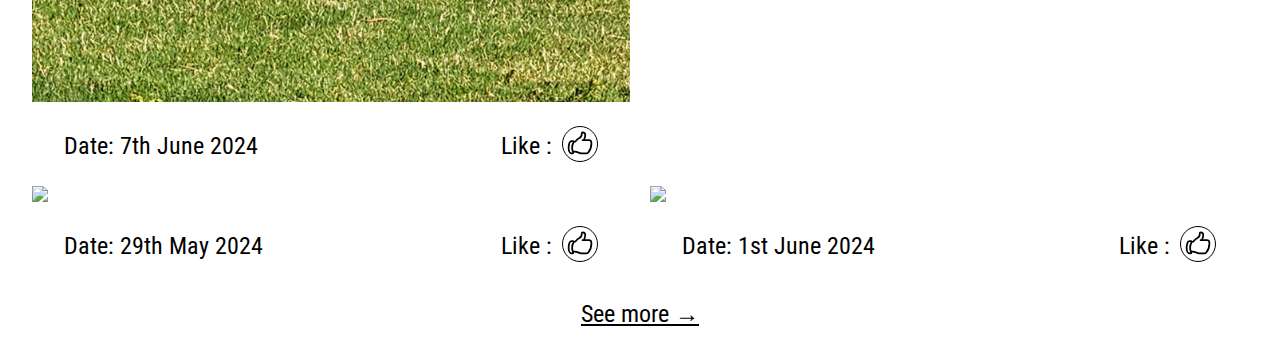
==== commit 96873142: "Add files via upload" ====
--- a/index.html
+++ b/index.html
@@ -72,6 +72,16 @@
             Art & Architecture Shots
           </a>       
         </li>
+        <li>
+          <a href="#still-image" class="intro-list-link">
+            Still Image Shots
+          </a>       
+        </li>
+        <li>
+          <a href="#still-image" class="intro-list-link">
+            Car Shots
+          </a>       
+        </li>
       </ul>     
     </section>
 
@@ -86,8 +96,16 @@
           <div class="container image-desc-box">
             <ul style="display: inline-block">
               <li class="date">Date: 7th May 2024</li>
-            </ul>
-            
+              
+            </ul>
+            <p class="like-text like-box">Like : 
+              <span>
+                <svg xmlns="http://www.w3.org/2000/svg" fill="none" viewBox="0 0 24 24" stroke-width="1.5" stroke="currentColor" class="like-btn">
+                  <path stroke-linecap="round" stroke-linejoin="round" d="M6.633 10.25c.806 0 1.533-.446 2.031-1.08a9.041 9.041 0 0 1 2.861-2.4c.723-.384 1.35-.956 1.653-1.715a4.498 4.498 0 0 0 .322-1.672V2.75a.75.75 0 0 1 .75-.75 2.25 2.25 0 0 1 2.25 2.25c0 1.152-.26 2.243-.723 3.218-.266.558.107 1.282.725 1.282m0 0h3.126c1.026 0 1.945.694 2.054 1.715.045.422.068.85.068 1.285a11.95 11.95 0 0 1-2.649 7.521c-.388.482-.987.729-1.605.729H13.48c-.483 0-.964-.078-1.423-.23l-3.114-1.04a4.501 4.501 0 0 0-1.423-.23H5.904m10.598-9.75H14.25M5.904 18.5c.083.205.173.405.27.602.197.4-.078.898-.523.898h-.908c-.889 0-1.713-.518-1.972-1.368a12 12 0 0 1-.521-3.507c0-1.553.295-3.036.831-4.398C3.387 9.953 4.167 9.5 5 9.5h1.053c.472 0 .745.556.5.96a8.958 8.958 0 0 0-1.302 4.665c0 1.194.232 2.333.654 3.375Z" />
+                </svg>
+                
+              </span>
+            </p>
           </div>
         </div>
 
@@ -100,7 +118,14 @@
             <ul style="display: inline-block">
               <li class="date">Date: 7th May 2024</li>
             </ul>
-            
+            <p class="like-text like-box">Like : 
+              <span>
+                <svg xmlns="http://www.w3.org/2000/svg" fill="none" viewBox="0 0 24 24" stroke-width="1.5" stroke="currentColor" class="like-btn">
+                  <path stroke-linecap="round" stroke-linejoin="round" d="M6.633 10.25c.806 0 1.533-.446 2.031-1.08a9.041 9.041 0 0 1 2.861-2.4c.723-.384 1.35-.956 1.653-1.715a4.498 4.498 0 0 0 .322-1.672V2.75a.75.75 0 0 1 .75-.75 2.25 2.25 0 0 1 2.25 2.25c0 1.152-.26 2.243-.723 3.218-.266.558.107 1.282.725 1.282m0 0h3.126c1.026 0 1.945.694 2.054 1.715.045.422.068.85.068 1.285a11.95 11.95 0 0 1-2.649 7.521c-.388.482-.987.729-1.605.729H13.48c-.483 0-.964-.078-1.423-.23l-3.114-1.04a4.501 4.501 0 0 0-1.423-.23H5.904m10.598-9.75H14.25M5.904 18.5c.083.205.173.405.27.602.197.4-.078.898-.523.898h-.908c-.889 0-1.713-.518-1.972-1.368a12 12 0 0 1-.521-3.507c0-1.553.295-3.036.831-4.398C3.387 9.953 4.167 9.5 5 9.5h1.053c.472 0 .745.556.5.96a8.958 8.958 0 0 0-1.302 4.665c0 1.194.232 2.333.654 3.375Z" />
+                </svg>
+                
+              </span>
+            </p>
           </div>
         </div>
 
@@ -113,7 +138,14 @@
             <ul style="display: inline-block">
               <li class="date">Date: 7th May 2024</li>
             </ul>
-            
+            <p class="like-text like-box">Like : 
+              <span>
+                <svg xmlns="http://www.w3.org/2000/svg" fill="none" viewBox="0 0 24 24" stroke-width="1.5" stroke="currentColor" class="like-btn">
+                  <path stroke-linecap="round" stroke-linejoin="round" d="M6.633 10.25c.806 0 1.533-.446 2.031-1.08a9.041 9.041 0 0 1 2.861-2.4c.723-.384 1.35-.956 1.653-1.715a4.498 4.498 0 0 0 .322-1.672V2.75a.75.75 0 0 1 .75-.75 2.25 2.25 0 0 1 2.25 2.25c0 1.152-.26 2.243-.723 3.218-.266.558.107 1.282.725 1.282m0 0h3.126c1.026 0 1.945.694 2.054 1.715.045.422.068.85.068 1.285a11.95 11.95 0 0 1-2.649 7.521c-.388.482-.987.729-1.605.729H13.48c-.483 0-.964-.078-1.423-.23l-3.114-1.04a4.501 4.501 0 0 0-1.423-.23H5.904m10.598-9.75H14.25M5.904 18.5c.083.205.173.405.27.602.197.4-.078.898-.523.898h-.908c-.889 0-1.713-.518-1.972-1.368a12 12 0 0 1-.521-3.507c0-1.553.295-3.036.831-4.398C3.387 9.953 4.167 9.5 5 9.5h1.053c.472 0 .745.556.5.96a8.958 8.958 0 0 0-1.302 4.665c0 1.194.232 2.333.654 3.375Z" />
+                </svg>
+                
+              </span>
+            </p>
           </div>
         </div>
 
@@ -126,7 +158,14 @@
             <ul style="display: inline-block">
               <li class="date">Date: 11th May 2024</li>
             </ul>
-            
+            <p class="like-text like-box">Like : 
+              <span>
+                <svg xmlns="http://www.w3.org/2000/svg" fill="none" viewBox="0 0 24 24" stroke-width="1.5" stroke="currentColor" class="like-btn">
+                  <path stroke-linecap="round" stroke-linejoin="round" d="M6.633 10.25c.806 0 1.533-.446 2.031-1.08a9.041 9.041 0 0 1 2.861-2.4c.723-.384 1.35-.956 1.653-1.715a4.498 4.498 0 0 0 .322-1.672V2.75a.75.75 0 0 1 .75-.75 2.25 2.25 0 0 1 2.25 2.25c0 1.152-.26 2.243-.723 3.218-.266.558.107 1.282.725 1.282m0 0h3.126c1.026 0 1.945.694 2.054 1.715.045.422.068.85.068 1.285a11.95 11.95 0 0 1-2.649 7.521c-.388.482-.987.729-1.605.729H13.48c-.483 0-.964-.078-1.423-.23l-3.114-1.04a4.501 4.501 0 0 0-1.423-.23H5.904m10.598-9.75H14.25M5.904 18.5c.083.205.173.405.27.602.197.4-.078.898-.523.898h-.908c-.889 0-1.713-.518-1.972-1.368a12 12 0 0 1-.521-3.507c0-1.553.295-3.036.831-4.398C3.387 9.953 4.167 9.5 5 9.5h1.053c.472 0 .745.556.5.96a8.958 8.958 0 0 0-1.302 4.665c0 1.194.232 2.333.654 3.375Z" />
+                </svg>
+                
+              </span>
+            </p>
           </div>
         </div>
 
@@ -139,7 +178,14 @@
             <ul style="display: inline-block">
               <li class="date">Date: 15th May 2024</li>
             </ul>
-            
+            <p class="like-text like-box">Like : 
+              <span>
+                <svg xmlns="http://www.w3.org/2000/svg" fill="none" viewBox="0 0 24 24" stroke-width="1.5" stroke="currentColor" class="like-btn">
+                  <path stroke-linecap="round" stroke-linejoin="round" d="M6.633 10.25c.806 0 1.533-.446 2.031-1.08a9.041 9.041 0 0 1 2.861-2.4c.723-.384 1.35-.956 1.653-1.715a4.498 4.498 0 0 0 .322-1.672V2.75a.75.75 0 0 1 .75-.75 2.25 2.25 0 0 1 2.25 2.25c0 1.152-.26 2.243-.723 3.218-.266.558.107 1.282.725 1.282m0 0h3.126c1.026 0 1.945.694 2.054 1.715.045.422.068.85.068 1.285a11.95 11.95 0 0 1-2.649 7.521c-.388.482-.987.729-1.605.729H13.48c-.483 0-.964-.078-1.423-.23l-3.114-1.04a4.501 4.501 0 0 0-1.423-.23H5.904m10.598-9.75H14.25M5.904 18.5c.083.205.173.405.27.602.197.4-.078.898-.523.898h-.908c-.889 0-1.713-.518-1.972-1.368a12 12 0 0 1-.521-3.507c0-1.553.295-3.036.831-4.398C3.387 9.953 4.167 9.5 5 9.5h1.053c.472 0 .745.556.5.96a8.958 8.958 0 0 0-1.302 4.665c0 1.194.232 2.333.654 3.375Z" />
+                </svg>
+                
+              </span>
+            </p>
           </div>
         </div>
         <div>
@@ -151,7 +197,14 @@
             <ul style="display: inline-block">
               <li class="date">Date: 17th May 2024</li>
             </ul>
-            
+            <p class="like-text like-box">Like : 
+              <span>
+                <svg xmlns="http://www.w3.org/2000/svg" fill="none" viewBox="0 0 24 24" stroke-width="1.5" stroke="currentColor" class="like-btn">
+                  <path stroke-linecap="round" stroke-linejoin="round" d="M6.633 10.25c.806 0 1.533-.446 2.031-1.08a9.041 9.041 0 0 1 2.861-2.4c.723-.384 1.35-.956 1.653-1.715a4.498 4.498 0 0 0 .322-1.672V2.75a.75.75 0 0 1 .75-.75 2.25 2.25 0 0 1 2.25 2.25c0 1.152-.26 2.243-.723 3.218-.266.558.107 1.282.725 1.282m0 0h3.126c1.026 0 1.945.694 2.054 1.715.045.422.068.85.068 1.285a11.95 11.95 0 0 1-2.649 7.521c-.388.482-.987.729-1.605.729H13.48c-.483 0-.964-.078-1.423-.23l-3.114-1.04a4.501 4.501 0 0 0-1.423-.23H5.904m10.598-9.75H14.25M5.904 18.5c.083.205.173.405.27.602.197.4-.078.898-.523.898h-.908c-.889 0-1.713-.518-1.972-1.368a12 12 0 0 1-.521-3.507c0-1.553.295-3.036.831-4.398C3.387 9.953 4.167 9.5 5 9.5h1.053c.472 0 .745.556.5.96a8.958 8.958 0 0 0-1.302 4.665c0 1.194.232 2.333.654 3.375Z" />
+                </svg>
+                
+              </span>
+            </p>
           </div>
         </div>  
       </div>
@@ -173,38 +226,52 @@
             <ul style="display: inline-block">
               <li class="date">Date: 8th May 2024</li>
             </ul>
+            <p class="like-text like-box">Like : 
+              <span>
+                <svg xmlns="http://www.w3.org/2000/svg" fill="none" viewBox="0 0 24 24" stroke-width="1.5" stroke="currentColor" class="like-btn">
+                  <path stroke-linecap="round" stroke-linejoin="round" d="M6.633 10.25c.806 0 1.533-.446 2.031-1.08a9.041 9.041 0 0 1 2.861-2.4c.723-.384 1.35-.956 1.653-1.715a4.498 4.498 0 0 0 .322-1.672V2.75a.75.75 0 0 1 .75-.75 2.25 2.25 0 0 1 2.25 2.25c0 1.152-.26 2.243-.723 3.218-.266.558.107 1.282.725 1.282m0 0h3.126c1.026 0 1.945.694 2.054 1.715.045.422.068.85.068 1.285a11.95 11.95 0 0 1-2.649 7.521c-.388.482-.987.729-1.605.729H13.48c-.483 0-.964-.078-1.423-.23l-3.114-1.04a4.501 4.501 0 0 0-1.423-.23H5.904m10.598-9.75H14.25M5.904 18.5c.083.205.173.405.27.602.197.4-.078.898-.523.898h-.908c-.889 0-1.713-.518-1.972-1.368a12 12 0 0 1-.521-3.507c0-1.553.295-3.036.831-4.398C3.387 9.953 4.167 9.5 5 9.5h1.053c.472 0 .745.556.5.96a8.958 8.958 0 0 0-1.302 4.665c0 1.194.232 2.333.654 3.375Z" />
+                </svg>
+                
+              </span>
+            </p>
+          </div>
+        </div>
+
+        <div>
+          <img
+            src="scenery crop images/scenery6-crop.jpg"
+            class="img margin-bottom-md"
+          />
+          <div class="container image-desc-box">
+            <ul style="display: inline-block">
+              <li class="date">Date: 7th May 2024</li>
+            </ul>
+            <p class="like-text like-box">Like : 
+              <span>
+                <svg xmlns="http://www.w3.org/2000/svg" fill="none" viewBox="0 0 24 24" stroke-width="1.5" stroke="currentColor" class="like-btn">
+                  <path stroke-linecap="round" stroke-linejoin="round" d="M6.633 10.25c.806 0 1.533-.446 2.031-1.08a9.041 9.041 0 0 1 2.861-2.4c.723-.384 1.35-.956 1.653-1.715a4.498 4.498 0 0 0 .322-1.672V2.75a.75.75 0 0 1 .75-.75 2.25 2.25 0 0 1 2.25 2.25c0 1.152-.26 2.243-.723 3.218-.266.558.107 1.282.725 1.282m0 0h3.126c1.026 0 1.945.694 2.054 1.715.045.422.068.85.068 1.285a11.95 11.95 0 0 1-2.649 7.521c-.388.482-.987.729-1.605.729H13.48c-.483 0-.964-.078-1.423-.23l-3.114-1.04a4.501 4.501 0 0 0-1.423-.23H5.904m10.598-9.75H14.25M5.904 18.5c.083.205.173.405.27.602.197.4-.078.898-.523.898h-.908c-.889 0-1.713-.518-1.972-1.368a12 12 0 0 1-.521-3.507c0-1.553.295-3.036.831-4.398C3.387 9.953 4.167 9.5 5 9.5h1.053c.472 0 .745.556.5.96a8.958 8.958 0 0 0-1.302 4.665c0 1.194.232 2.333.654 3.375Z" />
+                </svg>
+                
+              </span>
+            </p>
+          </div>
+        </div>
+
+        <div>
+          <img
+            src="road crop images/road3-crop.jpg"
+            class="img margin-bottom-md"
+          />
+          <div class="container image-desc-box">
+            <ul style="display: inline-block">
+              <li class="date">Date: 11th May 2024</li>
+            </ul>
             
           </div>
         </div>
 
         <div>
           <img
-            src="scenery crop images/scenery6-crop.jpg"
-            class="img margin-bottom-md"
-          />
-          <div class="container image-desc-box">
-            <ul style="display: inline-block">
-              <li class="date">Date: 7th May 2024</li>
-            </ul>
-            
-          </div>
-        </div>
-
-        <div>
-          <img
-            src="road crop images/road3-crop.jpg"
-            class="img margin-bottom-md"
-          />
-          <div class="container image-desc-box">
-            <ul style="display: inline-block">
-              <li class="date">Date: 11th May 2024</li>
-            </ul>
-            
-          </div>
-        </div>
-
-        <div>
-          <img
             src="scenery crop images/scenery7-crop.jpg"
             class="img margin-bottom-md"
           />
@@ -212,7 +279,14 @@
             <ul style="display: inline-block">
               <li class="date">Date: 13th May 2024</li>
             </ul>
-            
+            <p class="like-text like-box">Like : 
+              <span>
+                <svg xmlns="http://www.w3.org/2000/svg" fill="none" viewBox="0 0 24 24" stroke-width="1.5" stroke="currentColor" class="like-btn">
+                  <path stroke-linecap="round" stroke-linejoin="round" d="M6.633 10.25c.806 0 1.533-.446 2.031-1.08a9.041 9.041 0 0 1 2.861-2.4c.723-.384 1.35-.956 1.653-1.715a4.498 4.498 0 0 0 .322-1.672V2.75a.75.75 0 0 1 .75-.75 2.25 2.25 0 0 1 2.25 2.25c0 1.152-.26 2.243-.723 3.218-.266.558.107 1.282.725 1.282m0 0h3.126c1.026 0 1.945.694 2.054 1.715.045.422.068.85.068 1.285a11.95 11.95 0 0 1-2.649 7.521c-.388.482-.987.729-1.605.729H13.48c-.483 0-.964-.078-1.423-.23l-3.114-1.04a4.501 4.501 0 0 0-1.423-.23H5.904m10.598-9.75H14.25M5.904 18.5c.083.205.173.405.27.602.197.4-.078.898-.523.898h-.908c-.889 0-1.713-.518-1.972-1.368a12 12 0 0 1-.521-3.507c0-1.553.295-3.036.831-4.398C3.387 9.953 4.167 9.5 5 9.5h1.053c.472 0 .745.556.5.96a8.958 8.958 0 0 0-1.302 4.665c0 1.194.232 2.333.654 3.375Z" />
+                </svg>
+                
+              </span>
+            </p>
           </div>
         </div>
 
@@ -225,7 +299,14 @@
             <ul style="display: inline-block">
               <li class="date">Date: 20th May 2024</li>
             </ul>
-            
+            <p class="like-text like-box">Like : 
+              <span>
+                <svg xmlns="http://www.w3.org/2000/svg" fill="none" viewBox="0 0 24 24" stroke-width="1.5" stroke="currentColor" class="like-btn">
+                  <path stroke-linecap="round" stroke-linejoin="round" d="M6.633 10.25c.806 0 1.533-.446 2.031-1.08a9.041 9.041 0 0 1 2.861-2.4c.723-.384 1.35-.956 1.653-1.715a4.498 4.498 0 0 0 .322-1.672V2.75a.75.75 0 0 1 .75-.75 2.25 2.25 0 0 1 2.25 2.25c0 1.152-.26 2.243-.723 3.218-.266.558.107 1.282.725 1.282m0 0h3.126c1.026 0 1.945.694 2.054 1.715.045.422.068.85.068 1.285a11.95 11.95 0 0 1-2.649 7.521c-.388.482-.987.729-1.605.729H13.48c-.483 0-.964-.078-1.423-.23l-3.114-1.04a4.501 4.501 0 0 0-1.423-.23H5.904m10.598-9.75H14.25M5.904 18.5c.083.205.173.405.27.602.197.4-.078.898-.523.898h-.908c-.889 0-1.713-.518-1.972-1.368a12 12 0 0 1-.521-3.507c0-1.553.295-3.036.831-4.398C3.387 9.953 4.167 9.5 5 9.5h1.053c.472 0 .745.556.5.96a8.958 8.958 0 0 0-1.302 4.665c0 1.194.232 2.333.654 3.375Z" />
+                </svg>
+                
+              </span>
+            </p>
           </div>
         </div>
         <div>
@@ -237,7 +318,14 @@
             <ul style="display: inline-block">
               <li class="date">Date: 20th May 2024</li>
             </ul>
-            
+            <p class="like-text like-box">Like : 
+              <span>
+                <svg xmlns="http://www.w3.org/2000/svg" fill="none" viewBox="0 0 24 24" stroke-width="1.5" stroke="currentColor" class="like-btn">
+                  <path stroke-linecap="round" stroke-linejoin="round" d="M6.633 10.25c.806 0 1.533-.446 2.031-1.08a9.041 9.041 0 0 1 2.861-2.4c.723-.384 1.35-.956 1.653-1.715a4.498 4.498 0 0 0 .322-1.672V2.75a.75.75 0 0 1 .75-.75 2.25 2.25 0 0 1 2.25 2.25c0 1.152-.26 2.243-.723 3.218-.266.558.107 1.282.725 1.282m0 0h3.126c1.026 0 1.945.694 2.054 1.715.045.422.068.85.068 1.285a11.95 11.95 0 0 1-2.649 7.521c-.388.482-.987.729-1.605.729H13.48c-.483 0-.964-.078-1.423-.23l-3.114-1.04a4.501 4.501 0 0 0-1.423-.23H5.904m10.598-9.75H14.25M5.904 18.5c.083.205.173.405.27.602.197.4-.078.898-.523.898h-.908c-.889 0-1.713-.518-1.972-1.368a12 12 0 0 1-.521-3.507c0-1.553.295-3.036.831-4.398C3.387 9.953 4.167 9.5 5 9.5h1.053c.472 0 .745.556.5.96a8.958 8.958 0 0 0-1.302 4.665c0 1.194.232 2.333.654 3.375Z" />
+                </svg>
+                
+              </span>
+            </p>
           </div>
         </div>  
     </main>
@@ -258,7 +346,14 @@
             <ul style="display: inline-block">
               <li class="date">Date: 13th May 2024</li>
             </ul>
-            
+            <p class="like-text like-box">Like : 
+              <span>
+                <svg xmlns="http://www.w3.org/2000/svg" fill="none" viewBox="0 0 24 24" stroke-width="1.5" stroke="currentColor" class="like-btn">
+                  <path stroke-linecap="round" stroke-linejoin="round" d="M6.633 10.25c.806 0 1.533-.446 2.031-1.08a9.041 9.041 0 0 1 2.861-2.4c.723-.384 1.35-.956 1.653-1.715a4.498 4.498 0 0 0 .322-1.672V2.75a.75.75 0 0 1 .75-.75 2.25 2.25 0 0 1 2.25 2.25c0 1.152-.26 2.243-.723 3.218-.266.558.107 1.282.725 1.282m0 0h3.126c1.026 0 1.945.694 2.054 1.715.045.422.068.85.068 1.285a11.95 11.95 0 0 1-2.649 7.521c-.388.482-.987.729-1.605.729H13.48c-.483 0-.964-.078-1.423-.23l-3.114-1.04a4.501 4.501 0 0 0-1.423-.23H5.904m10.598-9.75H14.25M5.904 18.5c.083.205.173.405.27.602.197.4-.078.898-.523.898h-.908c-.889 0-1.713-.518-1.972-1.368a12 12 0 0 1-.521-3.507c0-1.553.295-3.036.831-4.398C3.387 9.953 4.167 9.5 5 9.5h1.053c.472 0 .745.556.5.96a8.958 8.958 0 0 0-1.302 4.665c0 1.194.232 2.333.654 3.375Z" />
+                </svg>
+                
+              </span>
+            </p>
           </div>
         </div>
 
@@ -271,7 +366,14 @@
             <ul style="display: inline-block">
               <li class="date">Date: 13th May 2024</li>
             </ul>
-            
+            <p class="like-text like-box">Like : 
+              <span>
+                <svg xmlns="http://www.w3.org/2000/svg" fill="none" viewBox="0 0 24 24" stroke-width="1.5" stroke="currentColor" class="like-btn">
+                  <path stroke-linecap="round" stroke-linejoin="round" d="M6.633 10.25c.806 0 1.533-.446 2.031-1.08a9.041 9.041 0 0 1 2.861-2.4c.723-.384 1.35-.956 1.653-1.715a4.498 4.498 0 0 0 .322-1.672V2.75a.75.75 0 0 1 .75-.75 2.25 2.25 0 0 1 2.25 2.25c0 1.152-.26 2.243-.723 3.218-.266.558.107 1.282.725 1.282m0 0h3.126c1.026 0 1.945.694 2.054 1.715.045.422.068.85.068 1.285a11.95 11.95 0 0 1-2.649 7.521c-.388.482-.987.729-1.605.729H13.48c-.483 0-.964-.078-1.423-.23l-3.114-1.04a4.501 4.501 0 0 0-1.423-.23H5.904m10.598-9.75H14.25M5.904 18.5c.083.205.173.405.27.602.197.4-.078.898-.523.898h-.908c-.889 0-1.713-.518-1.972-1.368a12 12 0 0 1-.521-3.507c0-1.553.295-3.036.831-4.398C3.387 9.953 4.167 9.5 5 9.5h1.053c.472 0 .745.556.5.96a8.958 8.958 0 0 0-1.302 4.665c0 1.194.232 2.333.654 3.375Z" />
+                </svg>
+                
+              </span>
+            </p>
           </div>
         </div>
 
@@ -284,7 +386,14 @@
             <ul style="display: inline-block">
               <li class="date">Date: 13th May 2024</li>
             </ul>
-            
+            <p class="like-text like-box">Like : 
+              <span>
+                <svg xmlns="http://www.w3.org/2000/svg" fill="none" viewBox="0 0 24 24" stroke-width="1.5" stroke="currentColor" class="like-btn">
+                  <path stroke-linecap="round" stroke-linejoin="round" d="M6.633 10.25c.806 0 1.533-.446 2.031-1.08a9.041 9.041 0 0 1 2.861-2.4c.723-.384 1.35-.956 1.653-1.715a4.498 4.498 0 0 0 .322-1.672V2.75a.75.75 0 0 1 .75-.75 2.25 2.25 0 0 1 2.25 2.25c0 1.152-.26 2.243-.723 3.218-.266.558.107 1.282.725 1.282m0 0h3.126c1.026 0 1.945.694 2.054 1.715.045.422.068.85.068 1.285a11.95 11.95 0 0 1-2.649 7.521c-.388.482-.987.729-1.605.729H13.48c-.483 0-.964-.078-1.423-.23l-3.114-1.04a4.501 4.501 0 0 0-1.423-.23H5.904m10.598-9.75H14.25M5.904 18.5c.083.205.173.405.27.602.197.4-.078.898-.523.898h-.908c-.889 0-1.713-.518-1.972-1.368a12 12 0 0 1-.521-3.507c0-1.553.295-3.036.831-4.398C3.387 9.953 4.167 9.5 5 9.5h1.053c.472 0 .745.556.5.96a8.958 8.958 0 0 0-1.302 4.665c0 1.194.232 2.333.654 3.375Z" />
+                </svg>
+                
+              </span>
+            </p>
           </div>
         </div>
 
@@ -297,7 +406,14 @@
             <ul style="display: inline-block">
               <li class="date">Date: 13th May 2024</li>
             </ul>
-            
+            <p class="like-text like-box">Like : 
+              <span>
+                <svg xmlns="http://www.w3.org/2000/svg" fill="none" viewBox="0 0 24 24" stroke-width="1.5" stroke="currentColor" class="like-btn">
+                  <path stroke-linecap="round" stroke-linejoin="round" d="M6.633 10.25c.806 0 1.533-.446 2.031-1.08a9.041 9.041 0 0 1 2.861-2.4c.723-.384 1.35-.956 1.653-1.715a4.498 4.498 0 0 0 .322-1.672V2.75a.75.75 0 0 1 .75-.75 2.25 2.25 0 0 1 2.25 2.25c0 1.152-.26 2.243-.723 3.218-.266.558.107 1.282.725 1.282m0 0h3.126c1.026 0 1.945.694 2.054 1.715.045.422.068.85.068 1.285a11.95 11.95 0 0 1-2.649 7.521c-.388.482-.987.729-1.605.729H13.48c-.483 0-.964-.078-1.423-.23l-3.114-1.04a4.501 4.501 0 0 0-1.423-.23H5.904m10.598-9.75H14.25M5.904 18.5c.083.205.173.405.27.602.197.4-.078.898-.523.898h-.908c-.889 0-1.713-.518-1.972-1.368a12 12 0 0 1-.521-3.507c0-1.553.295-3.036.831-4.398C3.387 9.953 4.167 9.5 5 9.5h1.053c.472 0 .745.556.5.96a8.958 8.958 0 0 0-1.302 4.665c0 1.194.232 2.333.654 3.375Z" />
+                </svg>
+                
+              </span>
+            </p>
           </div>
         </div>
       </div>
@@ -319,7 +435,14 @@
             <ul style="display: inline-block">
               <li class="date">Date: 13th May 2024</li>
             </ul>
-            
+            <p class="like-text like-box">Like : 
+              <span>
+                <svg xmlns="http://www.w3.org/2000/svg" fill="none" viewBox="0 0 24 24" stroke-width="1.5" stroke="currentColor" class="like-btn">
+                  <path stroke-linecap="round" stroke-linejoin="round" d="M6.633 10.25c.806 0 1.533-.446 2.031-1.08a9.041 9.041 0 0 1 2.861-2.4c.723-.384 1.35-.956 1.653-1.715a4.498 4.498 0 0 0 .322-1.672V2.75a.75.75 0 0 1 .75-.75 2.25 2.25 0 0 1 2.25 2.25c0 1.152-.26 2.243-.723 3.218-.266.558.107 1.282.725 1.282m0 0h3.126c1.026 0 1.945.694 2.054 1.715.045.422.068.85.068 1.285a11.95 11.95 0 0 1-2.649 7.521c-.388.482-.987.729-1.605.729H13.48c-.483 0-.964-.078-1.423-.23l-3.114-1.04a4.501 4.501 0 0 0-1.423-.23H5.904m10.598-9.75H14.25M5.904 18.5c.083.205.173.405.27.602.197.4-.078.898-.523.898h-.908c-.889 0-1.713-.518-1.972-1.368a12 12 0 0 1-.521-3.507c0-1.553.295-3.036.831-4.398C3.387 9.953 4.167 9.5 5 9.5h1.053c.472 0 .745.556.5.96a8.958 8.958 0 0 0-1.302 4.665c0 1.194.232 2.333.654 3.375Z" />
+                </svg>
+                
+              </span>
+            </p>
           </div>
         </div>
 
@@ -332,7 +455,14 @@
             <ul style="display: inline-block">
               <li class="date">Date: 13th May 2024</li>
             </ul>
-            
+            <p class="like-text like-box">Like : 
+              <span>
+                <svg xmlns="http://www.w3.org/2000/svg" fill="none" viewBox="0 0 24 24" stroke-width="1.5" stroke="currentColor" class="like-btn">
+                  <path stroke-linecap="round" stroke-linejoin="round" d="M6.633 10.25c.806 0 1.533-.446 2.031-1.08a9.041 9.041 0 0 1 2.861-2.4c.723-.384 1.35-.956 1.653-1.715a4.498 4.498 0 0 0 .322-1.672V2.75a.75.75 0 0 1 .75-.75 2.25 2.25 0 0 1 2.25 2.25c0 1.152-.26 2.243-.723 3.218-.266.558.107 1.282.725 1.282m0 0h3.126c1.026 0 1.945.694 2.054 1.715.045.422.068.85.068 1.285a11.95 11.95 0 0 1-2.649 7.521c-.388.482-.987.729-1.605.729H13.48c-.483 0-.964-.078-1.423-.23l-3.114-1.04a4.501 4.501 0 0 0-1.423-.23H5.904m10.598-9.75H14.25M5.904 18.5c.083.205.173.405.27.602.197.4-.078.898-.523.898h-.908c-.889 0-1.713-.518-1.972-1.368a12 12 0 0 1-.521-3.507c0-1.553.295-3.036.831-4.398C3.387 9.953 4.167 9.5 5 9.5h1.053c.472 0 .745.556.5.96a8.958 8.958 0 0 0-1.302 4.665c0 1.194.232 2.333.654 3.375Z" />
+                </svg>
+                
+              </span>
+            </p>
           </div>
         </div>
 
@@ -345,7 +475,14 @@
             <ul style="display: inline-block">
               <li class="date">Date: 13th May 2024</li>
             </ul>
-            
+            <p class="like-text like-box">Like : 
+              <span>
+                <svg xmlns="http://www.w3.org/2000/svg" fill="none" viewBox="0 0 24 24" stroke-width="1.5" stroke="currentColor" class="like-btn">
+                  <path stroke-linecap="round" stroke-linejoin="round" d="M6.633 10.25c.806 0 1.533-.446 2.031-1.08a9.041 9.041 0 0 1 2.861-2.4c.723-.384 1.35-.956 1.653-1.715a4.498 4.498 0 0 0 .322-1.672V2.75a.75.75 0 0 1 .75-.75 2.25 2.25 0 0 1 2.25 2.25c0 1.152-.26 2.243-.723 3.218-.266.558.107 1.282.725 1.282m0 0h3.126c1.026 0 1.945.694 2.054 1.715.045.422.068.85.068 1.285a11.95 11.95 0 0 1-2.649 7.521c-.388.482-.987.729-1.605.729H13.48c-.483 0-.964-.078-1.423-.23l-3.114-1.04a4.501 4.501 0 0 0-1.423-.23H5.904m10.598-9.75H14.25M5.904 18.5c.083.205.173.405.27.602.197.4-.078.898-.523.898h-.908c-.889 0-1.713-.518-1.972-1.368a12 12 0 0 1-.521-3.507c0-1.553.295-3.036.831-4.398C3.387 9.953 4.167 9.5 5 9.5h1.053c.472 0 .745.556.5.96a8.958 8.958 0 0 0-1.302 4.665c0 1.194.232 2.333.654 3.375Z" />
+                </svg>
+                
+              </span>
+            </p>
           </div>
         </div>
 
@@ -358,7 +495,14 @@
             <ul style="display: inline-block">
               <li class="date">Date: 13th May 2024</li>
             </ul>
-            
+            <p class="like-text like-box">Like : 
+              <span>
+                <svg xmlns="http://www.w3.org/2000/svg" fill="none" viewBox="0 0 24 24" stroke-width="1.5" stroke="currentColor" class="like-btn">
+                  <path stroke-linecap="round" stroke-linejoin="round" d="M6.633 10.25c.806 0 1.533-.446 2.031-1.08a9.041 9.041 0 0 1 2.861-2.4c.723-.384 1.35-.956 1.653-1.715a4.498 4.498 0 0 0 .322-1.672V2.75a.75.75 0 0 1 .75-.75 2.25 2.25 0 0 1 2.25 2.25c0 1.152-.26 2.243-.723 3.218-.266.558.107 1.282.725 1.282m0 0h3.126c1.026 0 1.945.694 2.054 1.715.045.422.068.85.068 1.285a11.95 11.95 0 0 1-2.649 7.521c-.388.482-.987.729-1.605.729H13.48c-.483 0-.964-.078-1.423-.23l-3.114-1.04a4.501 4.501 0 0 0-1.423-.23H5.904m10.598-9.75H14.25M5.904 18.5c.083.205.173.405.27.602.197.4-.078.898-.523.898h-.908c-.889 0-1.713-.518-1.972-1.368a12 12 0 0 1-.521-3.507c0-1.553.295-3.036.831-4.398C3.387 9.953 4.167 9.5 5 9.5h1.053c.472 0 .745.556.5.96a8.958 8.958 0 0 0-1.302 4.665c0 1.194.232 2.333.654 3.375Z" />
+                </svg>
+                
+              </span>
+            </p>
           </div>
         </div>
         <div>
@@ -370,14 +514,170 @@
             <ul style="display: inline-block">
               <li class="date">Date: 13th May 2024</li>
             </ul>
-            
+            <p class="like-text like-box">Like : 
+              <span>
+                <svg xmlns="http://www.w3.org/2000/svg" fill="none" viewBox="0 0 24 24" stroke-width="1.5" stroke="currentColor" class="like-btn">
+                  <path stroke-linecap="round" stroke-linejoin="round" d="M6.633 10.25c.806 0 1.533-.446 2.031-1.08a9.041 9.041 0 0 1 2.861-2.4c.723-.384 1.35-.956 1.653-1.715a4.498 4.498 0 0 0 .322-1.672V2.75a.75.75 0 0 1 .75-.75 2.25 2.25 0 0 1 2.25 2.25c0 1.152-.26 2.243-.723 3.218-.266.558.107 1.282.725 1.282m0 0h3.126c1.026 0 1.945.694 2.054 1.715.045.422.068.85.068 1.285a11.95 11.95 0 0 1-2.649 7.521c-.388.482-.987.729-1.605.729H13.48c-.483 0-.964-.078-1.423-.23l-3.114-1.04a4.501 4.501 0 0 0-1.423-.23H5.904m10.598-9.75H14.25M5.904 18.5c.083.205.173.405.27.602.197.4-.078.898-.523.898h-.908c-.889 0-1.713-.518-1.972-1.368a12 12 0 0 1-.521-3.507c0-1.553.295-3.036.831-4.398C3.387 9.953 4.167 9.5 5 9.5h1.053c.472 0 .745.556.5.96a8.958 8.958 0 0 0-1.302 4.665c0 1.194.232 2.333.654 3.375Z" />
+                </svg>
+                
+              </span>
+            </p>
           </div>
         </div>
       </div>
       <div class="text-align">
         <a href="art.html" class="gallery-link">See more &rarr;</a>
+      </div>
+    </main>
+    <main class="container margin-bottom-lg" id="still-image">
+      <p class="heading-primary margin-bottom-lg">STILL IMAGE SHOTS</p>
+      <div class="grid grid--2--cols gap-md margin-bottom-lg">
+        <div>
+          <img
+            src="stillart-crop/stillart-crop-24.jpg"
+            class="img margin-bottom-md"
+          />
+          <div class="container image-desc-box">
+            <ul style="display: inline-block">
+              <li class="date">Date: 7th June 2024</li>
+            </ul>
+            <p class="like-text like-box">Like : 
+              <span>
+                <svg xmlns="http://www.w3.org/2000/svg" fill="none" viewBox="0 0 24 24" stroke-width="1.5" stroke="currentColor" class="like-btn">
+                  <path stroke-linecap="round" stroke-linejoin="round" d="M6.633 10.25c.806 0 1.533-.446 2.031-1.08a9.041 9.041 0 0 1 2.861-2.4c.723-.384 1.35-.956 1.653-1.715a4.498 4.498 0 0 0 .322-1.672V2.75a.75.75 0 0 1 .75-.75 2.25 2.25 0 0 1 2.25 2.25c0 1.152-.26 2.243-.723 3.218-.266.558.107 1.282.725 1.282m0 0h3.126c1.026 0 1.945.694 2.054 1.715.045.422.068.85.068 1.285a11.95 11.95 0 0 1-2.649 7.521c-.388.482-.987.729-1.605.729H13.48c-.483 0-.964-.078-1.423-.23l-3.114-1.04a4.501 4.501 0 0 0-1.423-.23H5.904m10.598-9.75H14.25M5.904 18.5c.083.205.173.405.27.602.197.4-.078.898-.523.898h-.908c-.889 0-1.713-.518-1.972-1.368a12 12 0 0 1-.521-3.507c0-1.553.295-3.036.831-4.398C3.387 9.953 4.167 9.5 5 9.5h1.053c.472 0 .745.556.5.96a8.958 8.958 0 0 0-1.302 4.665c0 1.194.232 2.333.654 3.375Z" />
+                </svg>
+                
+              </span>
+            </p>
+          </div>
+        </div>
+        <div>
+          <img
+            src="stillart-crop/stillart-crop-22.jpg"
+            class="img margin-bottom-md"
+          />
+          <div class="container image-desc-box">
+            <ul style="display: inline-block">
+              <li class="date">Date: 7th June 2024</li>
+            </ul>
+            <p class="like-text like-box">Like : 
+              <span>
+                <svg xmlns="http://www.w3.org/2000/svg" fill="none" viewBox="0 0 24 24" stroke-width="1.5" stroke="currentColor" class="like-btn">
+                  <path stroke-linecap="round" stroke-linejoin="round" d="M6.633 10.25c.806 0 1.533-.446 2.031-1.08a9.041 9.041 0 0 1 2.861-2.4c.723-.384 1.35-.956 1.653-1.715a4.498 4.498 0 0 0 .322-1.672V2.75a.75.75 0 0 1 .75-.75 2.25 2.25 0 0 1 2.25 2.25c0 1.152-.26 2.243-.723 3.218-.266.558.107 1.282.725 1.282m0 0h3.126c1.026 0 1.945.694 2.054 1.715.045.422.068.85.068 1.285a11.95 11.95 0 0 1-2.649 7.521c-.388.482-.987.729-1.605.729H13.48c-.483 0-.964-.078-1.423-.23l-3.114-1.04a4.501 4.501 0 0 0-1.423-.23H5.904m10.598-9.75H14.25M5.904 18.5c.083.205.173.405.27.602.197.4-.078.898-.523.898h-.908c-.889 0-1.713-.518-1.972-1.368a12 12 0 0 1-.521-3.507c0-1.553.295-3.036.831-4.398C3.387 9.953 4.167 9.5 5 9.5h1.053c.472 0 .745.556.5.96a8.958 8.958 0 0 0-1.302 4.665c0 1.194.232 2.333.654 3.375Z" />
+                </svg>
+                
+              </span>
+            </p>
+          </div>
+        </div>
+        <div>
+          <img
+            src="stillart-crop/stillart-crop-27.jpg"
+            class="img margin-bottom-md"
+          />
+          <div class="container image-desc-box">
+            <ul style="display: inline-block">
+              <li class="date">Date: 7th June 2024</li>
+            </ul>
+            <p class="like-text like-box">Like : 
+              <span>
+                <svg xmlns="http://www.w3.org/2000/svg" fill="none" viewBox="0 0 24 24" stroke-width="1.5" stroke="currentColor" class="like-btn">
+                  <path stroke-linecap="round" stroke-linejoin="round" d="M6.633 10.25c.806 0 1.533-.446 2.031-1.08a9.041 9.041 0 0 1 2.861-2.4c.723-.384 1.35-.956 1.653-1.715a4.498 4.498 0 0 0 .322-1.672V2.75a.75.75 0 0 1 .75-.75 2.25 2.25 0 0 1 2.25 2.25c0 1.152-.26 2.243-.723 3.218-.266.558.107 1.282.725 1.282m0 0h3.126c1.026 0 1.945.694 2.054 1.715.045.422.068.85.068 1.285a11.95 11.95 0 0 1-2.649 7.521c-.388.482-.987.729-1.605.729H13.48c-.483 0-.964-.078-1.423-.23l-3.114-1.04a4.501 4.501 0 0 0-1.423-.23H5.904m10.598-9.75H14.25M5.904 18.5c.083.205.173.405.27.602.197.4-.078.898-.523.898h-.908c-.889 0-1.713-.518-1.972-1.368a12 12 0 0 1-.521-3.507c0-1.553.295-3.036.831-4.398C3.387 9.953 4.167 9.5 5 9.5h1.053c.472 0 .745.556.5.96a8.958 8.958 0 0 0-1.302 4.665c0 1.194.232 2.333.654 3.375Z" />
+                </svg>
+                
+              </span>
+            </p>
+          </div>
+        </div>
+        <div>
+          <img
+            src="stillart-crop/stillart-crop5.jpg"
+            class="img margin-bottom-md"
+          />
+          <div class="container image-desc-box">
+            <ul style="display: inline-block">
+              <li class="date">Date: 21st May 2024</li>
+            </ul>
+            <p class="like-text like-box">Like : 
+              <span>
+                <svg xmlns="http://www.w3.org/2000/svg" fill="none" viewBox="0 0 24 24" stroke-width="1.5" stroke="currentColor" class="like-btn">
+                  <path stroke-linecap="round" stroke-linejoin="round" d="M6.633 10.25c.806 0 1.533-.446 2.031-1.08a9.041 9.041 0 0 1 2.861-2.4c.723-.384 1.35-.956 1.653-1.715a4.498 4.498 0 0 0 .322-1.672V2.75a.75.75 0 0 1 .75-.75 2.25 2.25 0 0 1 2.25 2.25c0 1.152-.26 2.243-.723 3.218-.266.558.107 1.282.725 1.282m0 0h3.126c1.026 0 1.945.694 2.054 1.715.045.422.068.85.068 1.285a11.95 11.95 0 0 1-2.649 7.521c-.388.482-.987.729-1.605.729H13.48c-.483 0-.964-.078-1.423-.23l-3.114-1.04a4.501 4.501 0 0 0-1.423-.23H5.904m10.598-9.75H14.25M5.904 18.5c.083.205.173.405.27.602.197.4-.078.898-.523.898h-.908c-.889 0-1.713-.518-1.972-1.368a12 12 0 0 1-.521-3.507c0-1.553.295-3.036.831-4.398C3.387 9.953 4.167 9.5 5 9.5h1.053c.472 0 .745.556.5.96a8.958 8.958 0 0 0-1.302 4.665c0 1.194.232 2.333.654 3.375Z" />
+                </svg>
+                
+              </span>
+            </p>
+          </div>
+        </div>
+
+        <div>
+          <img
+            src="stillart-crop/stillart-crop6.jpg"
+            class="img margin-bottom-md"
+          />
+          <div class="container image-desc-box">
+            <ul style="display: inline-block">
+              <li class="date">Date: 29th May 2024</li>
+            </ul>
+            <p class="like-text like-box">Like : 
+              <span>
+                <svg xmlns="http://www.w3.org/2000/svg" fill="none" viewBox="0 0 24 24" stroke-width="1.5" stroke="currentColor" class="like-btn">
+                  <path stroke-linecap="round" stroke-linejoin="round" d="M6.633 10.25c.806 0 1.533-.446 2.031-1.08a9.041 9.041 0 0 1 2.861-2.4c.723-.384 1.35-.956 1.653-1.715a4.498 4.498 0 0 0 .322-1.672V2.75a.75.75 0 0 1 .75-.75 2.25 2.25 0 0 1 2.25 2.25c0 1.152-.26 2.243-.723 3.218-.266.558.107 1.282.725 1.282m0 0h3.126c1.026 0 1.945.694 2.054 1.715.045.422.068.85.068 1.285a11.95 11.95 0 0 1-2.649 7.521c-.388.482-.987.729-1.605.729H13.48c-.483 0-.964-.078-1.423-.23l-3.114-1.04a4.501 4.501 0 0 0-1.423-.23H5.904m10.598-9.75H14.25M5.904 18.5c.083.205.173.405.27.602.197.4-.078.898-.523.898h-.908c-.889 0-1.713-.518-1.972-1.368a12 12 0 0 1-.521-3.507c0-1.553.295-3.036.831-4.398C3.387 9.953 4.167 9.5 5 9.5h1.053c.472 0 .745.556.5.96a8.958 8.958 0 0 0-1.302 4.665c0 1.194.232 2.333.654 3.375Z" />
+                </svg>
+                
+              </span>
+            </p>
+          </div>
+        </div>
+
+        <div>
+          <img
+            src="stillart-crop/stillart-crop2.jpg"
+            class="img margin-bottom-md"
+          />
+          <div class="container image-desc-box">
+            <ul style="display: inline-block">
+              <li class="date">Date: 1st June 2024</li>
+            </ul>
+            <p class="like-text like-box">Like : 
+              <span>
+                <svg xmlns="http://www.w3.org/2000/svg" fill="none" viewBox="0 0 24 24" stroke-width="1.5" stroke="currentColor" class="like-btn">
+                  <path stroke-linecap="round" stroke-linejoin="round" d="M6.633 10.25c.806 0 1.533-.446 2.031-1.08a9.041 9.041 0 0 1 2.861-2.4c.723-.384 1.35-.956 1.653-1.715a4.498 4.498 0 0 0 .322-1.672V2.75a.75.75 0 0 1 .75-.75 2.25 2.25 0 0 1 2.25 2.25c0 1.152-.26 2.243-.723 3.218-.266.558.107 1.282.725 1.282m0 0h3.126c1.026 0 1.945.694 2.054 1.715.045.422.068.85.068 1.285a11.95 11.95 0 0 1-2.649 7.521c-.388.482-.987.729-1.605.729H13.48c-.483 0-.964-.078-1.423-.23l-3.114-1.04a4.501 4.501 0 0 0-1.423-.23H5.904m10.598-9.75H14.25M5.904 18.5c.083.205.173.405.27.602.197.4-.078.898-.523.898h-.908c-.889 0-1.713-.518-1.972-1.368a12 12 0 0 1-.521-3.507c0-1.553.295-3.036.831-4.398C3.387 9.953 4.167 9.5 5 9.5h1.053c.472 0 .745.556.5.96a8.958 8.958 0 0 0-1.302 4.665c0 1.194.232 2.333.654 3.375Z" />
+                </svg>
+                
+              </span>
+            </p>
+          </div>
+        </div>
+      </div>
+      <div class="text-align">
+        <a href="stillart.html" class="gallery-link">See more &rarr;</a>
       </div>
     </main>
     <script src="script.js"></script>
   </body>
 </html>
+
+<!-- <div>
+          <img
+            src="stillart-crop/stillart-crop4.jpg"
+            class="img margin-bottom-md"
+          />
+          <div class="container image-desc-box">
+            <ul style="display: inline-block">
+              <li class="date">Date: 3rd June 2024</li>
+            </ul>
+            
+          </div>
+        </div>
+        <div>
+          <img
+            src="stillart-crop/stillshot-crop1.jpg"
+            class="img margin-bottom-md"
+          />
+          <div class="container image-desc-box">
+            <ul style="display: inline-block">
+              <li class="date">Date: 7th June 2024</li>
+            </ul>
+            
+          </div>
+        </div> -->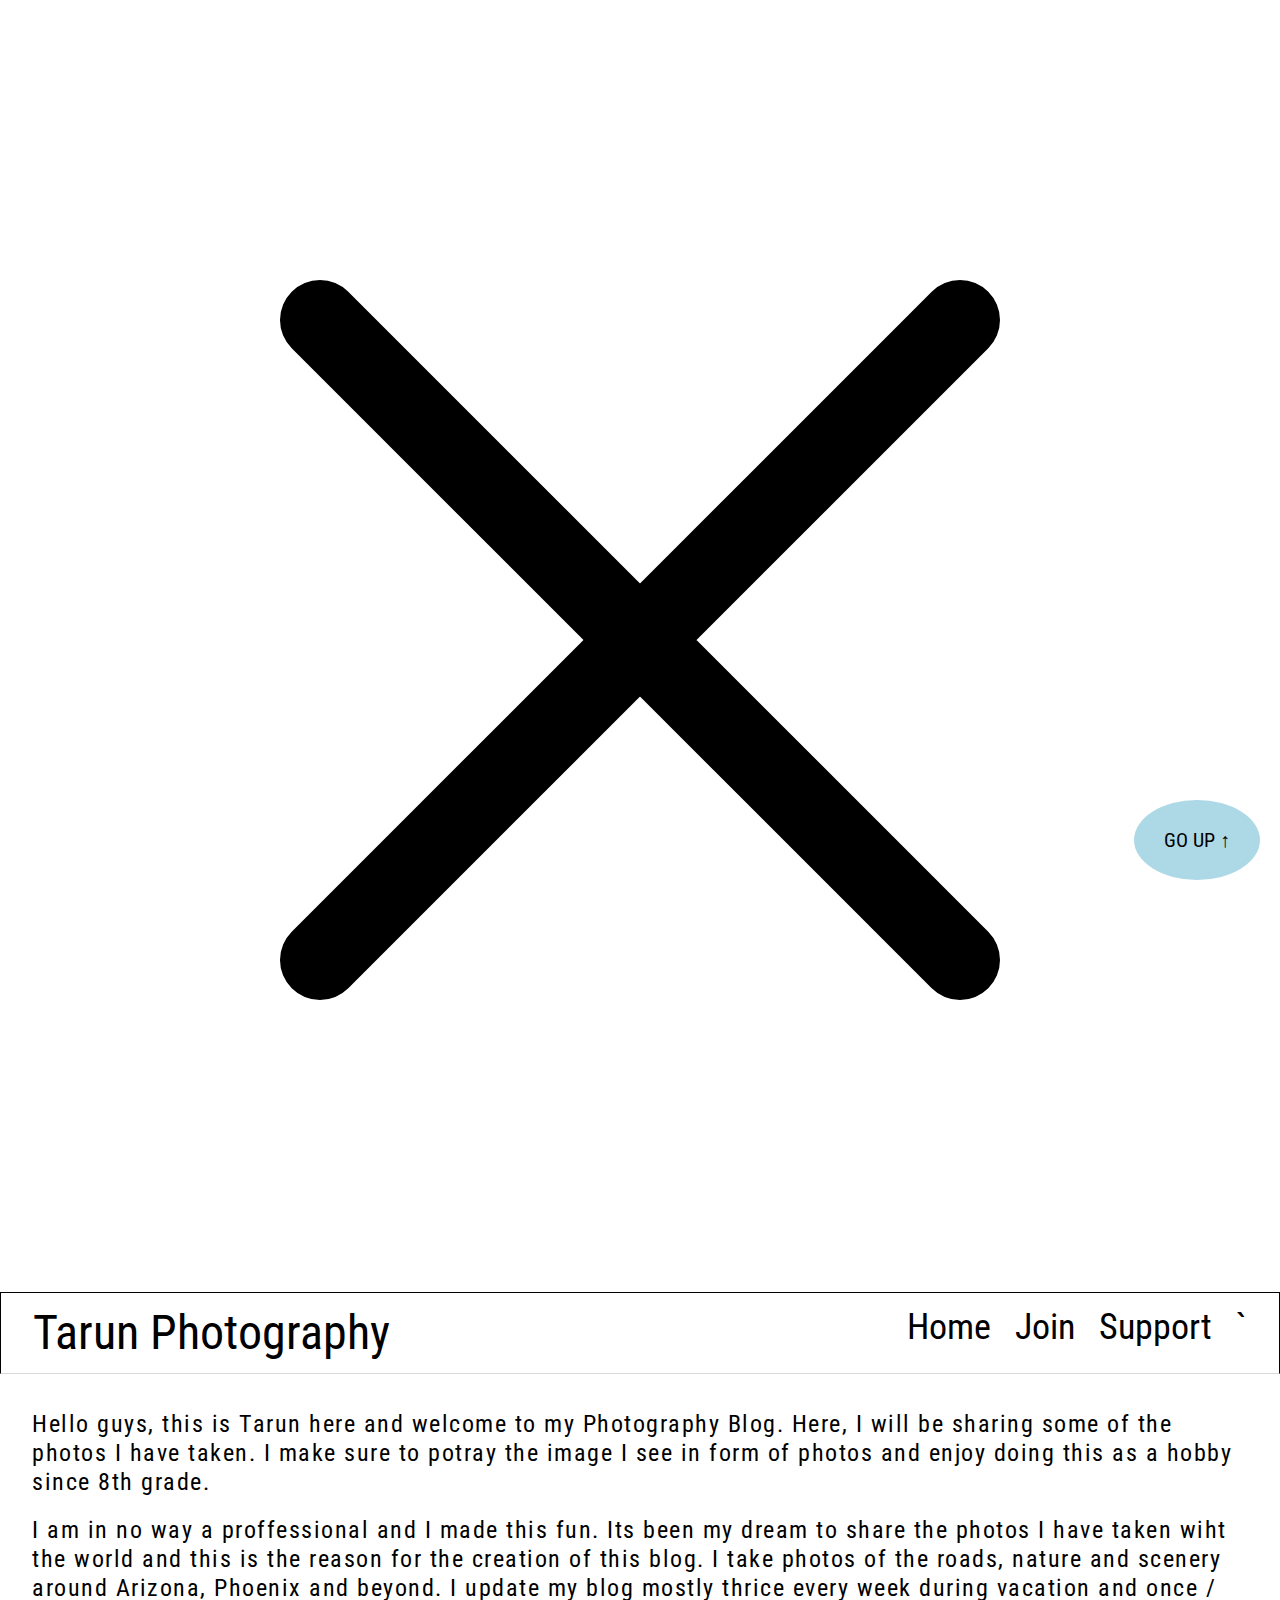
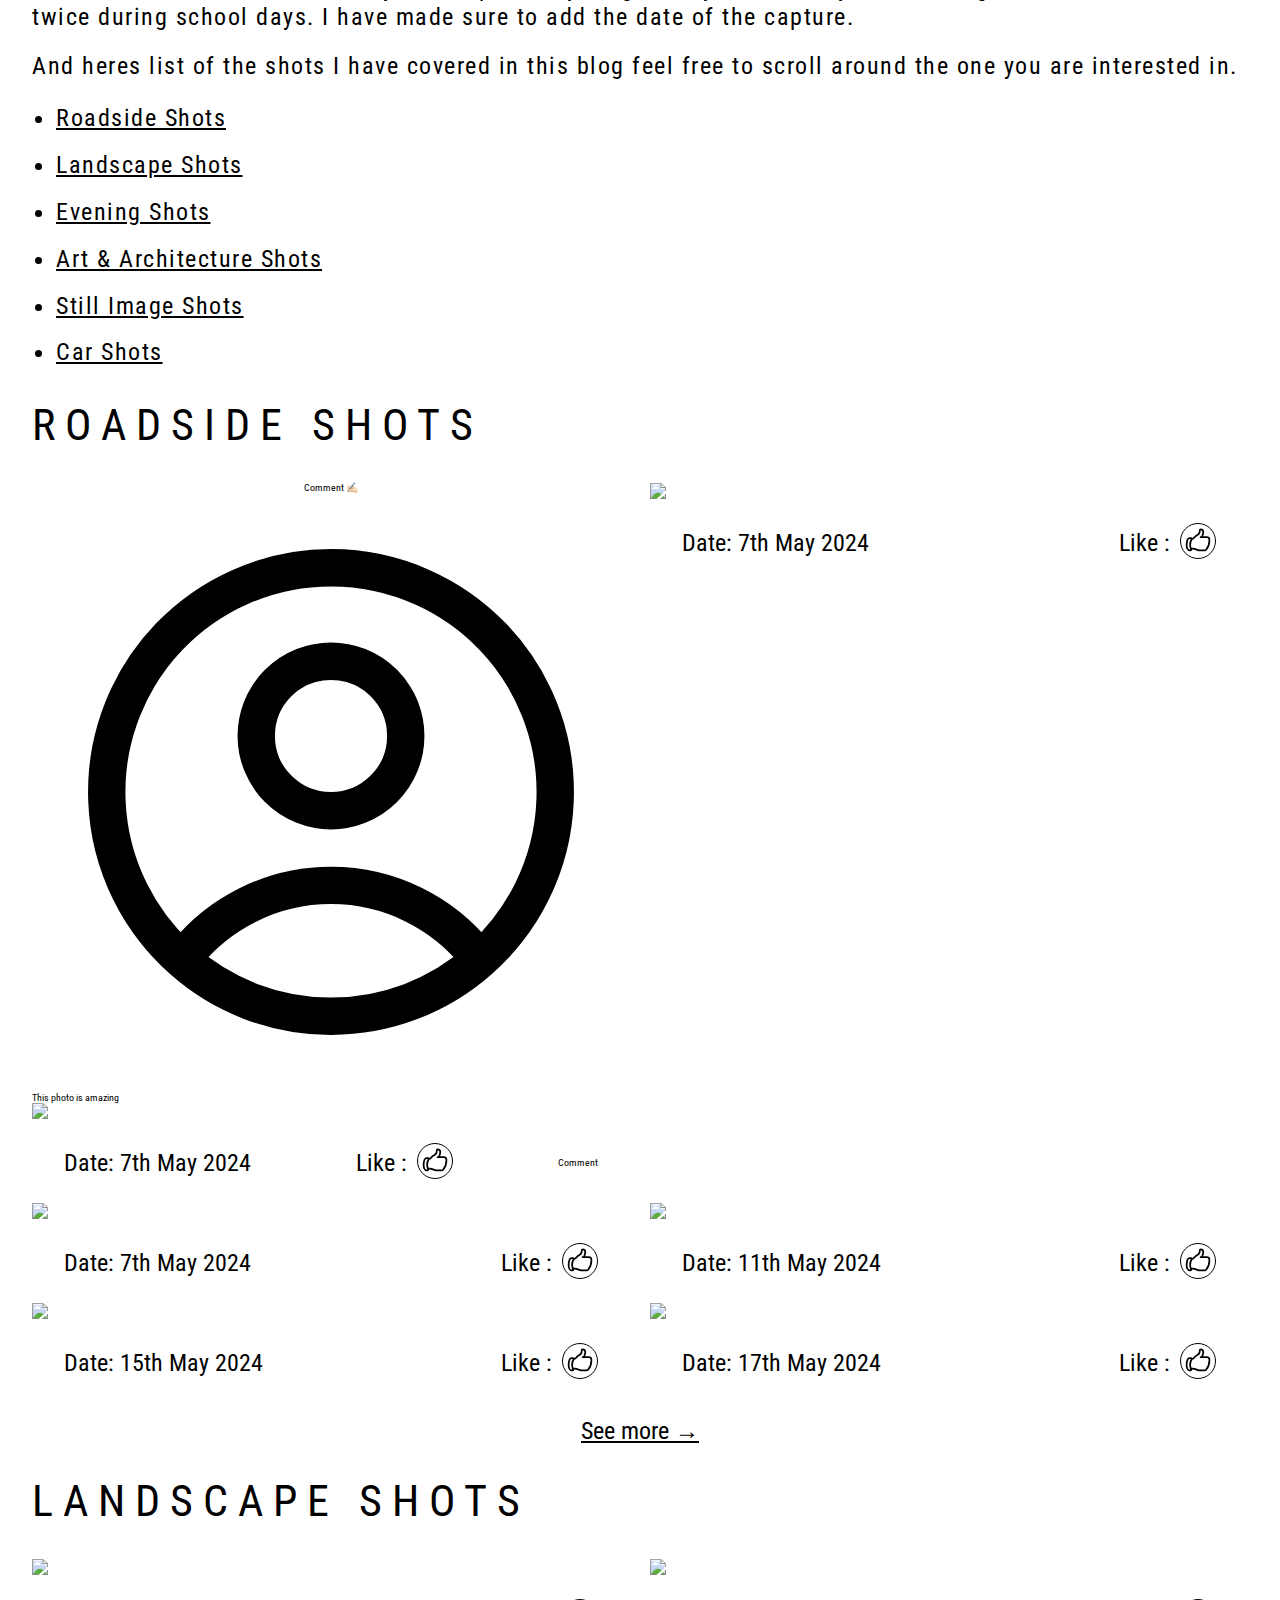
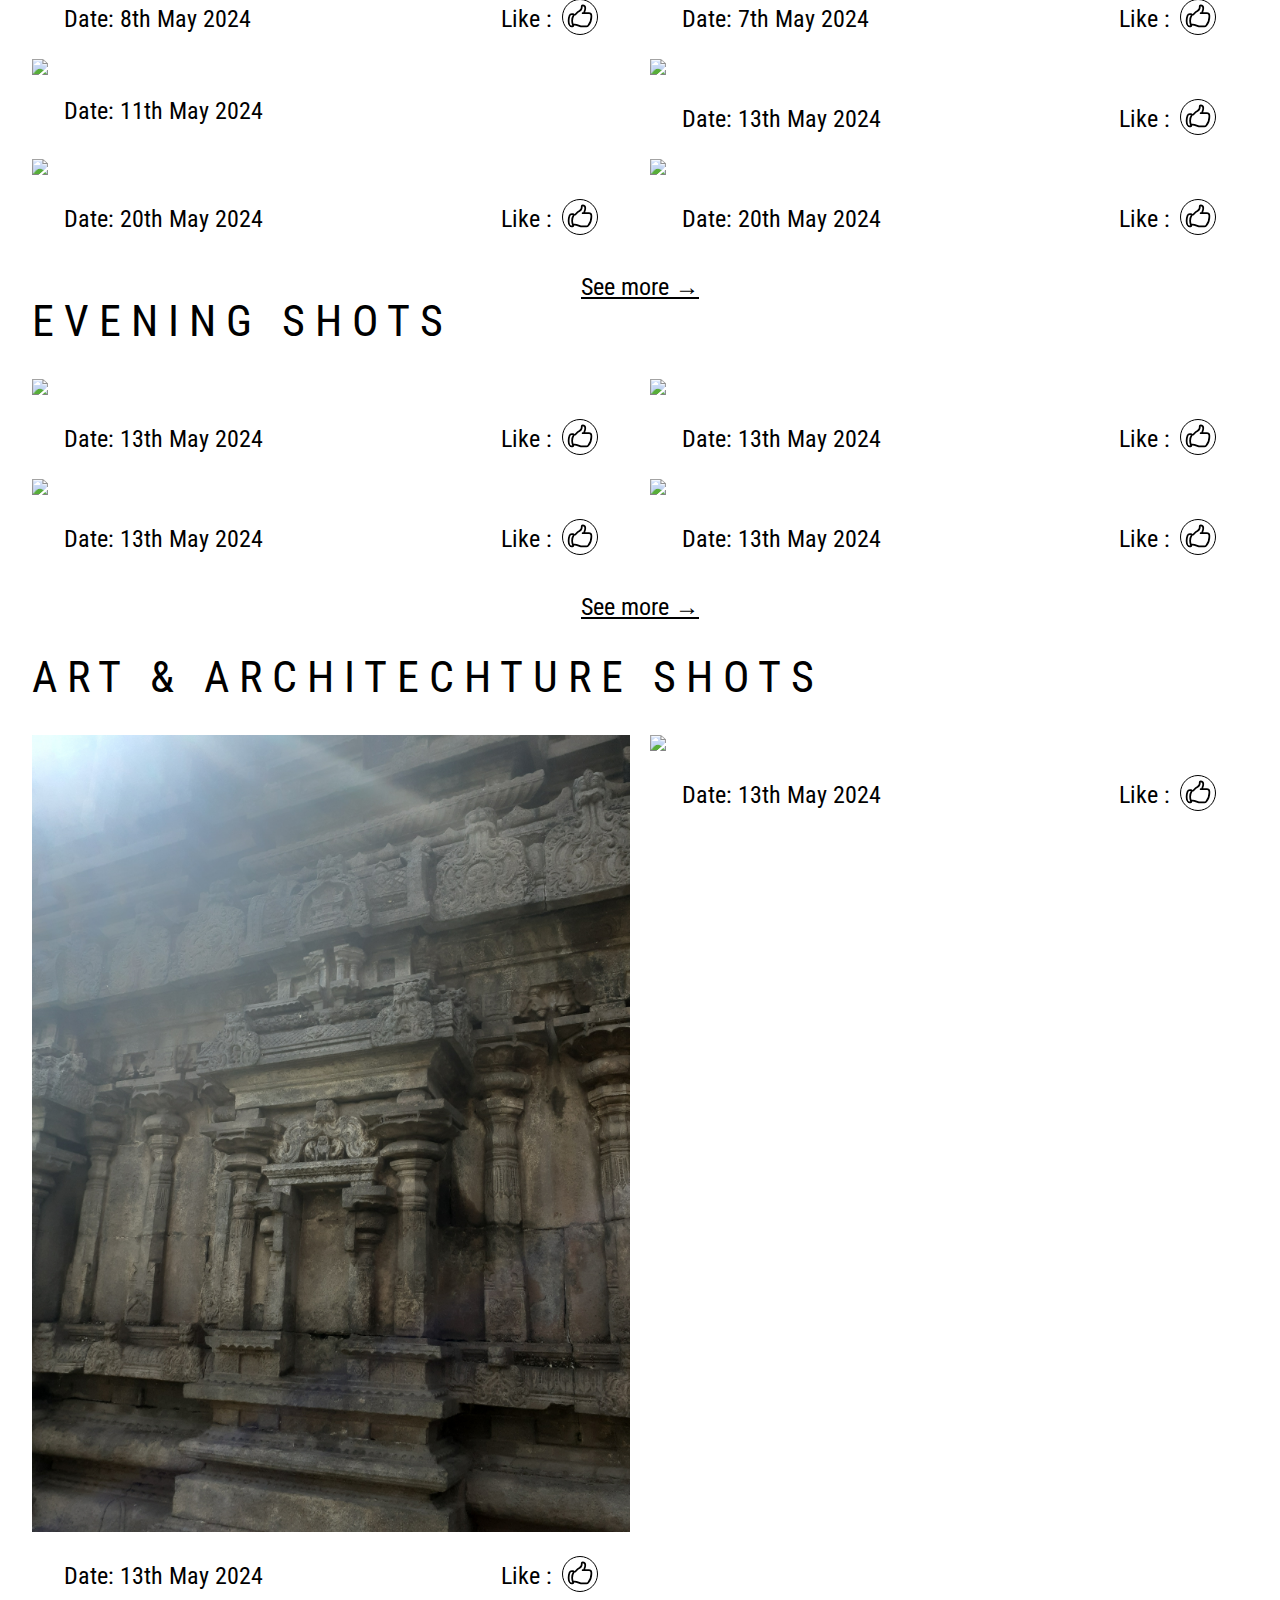
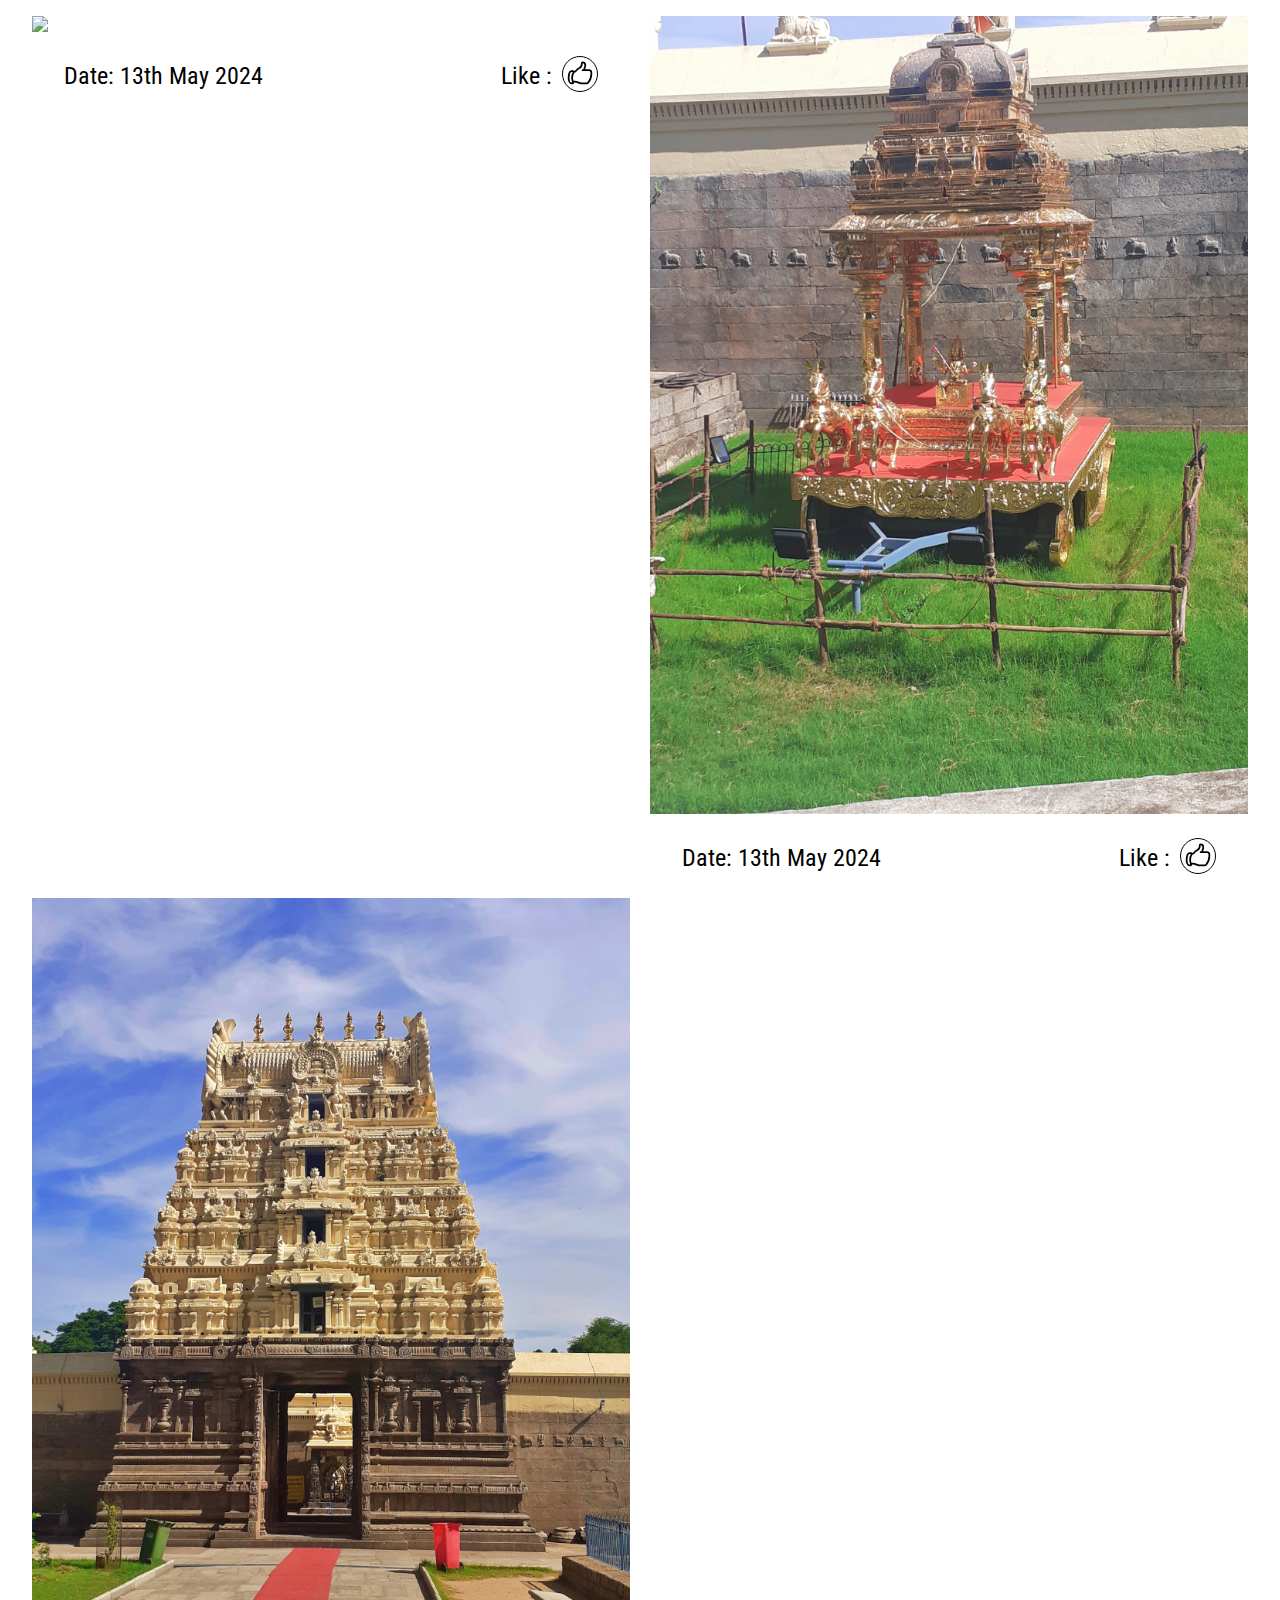
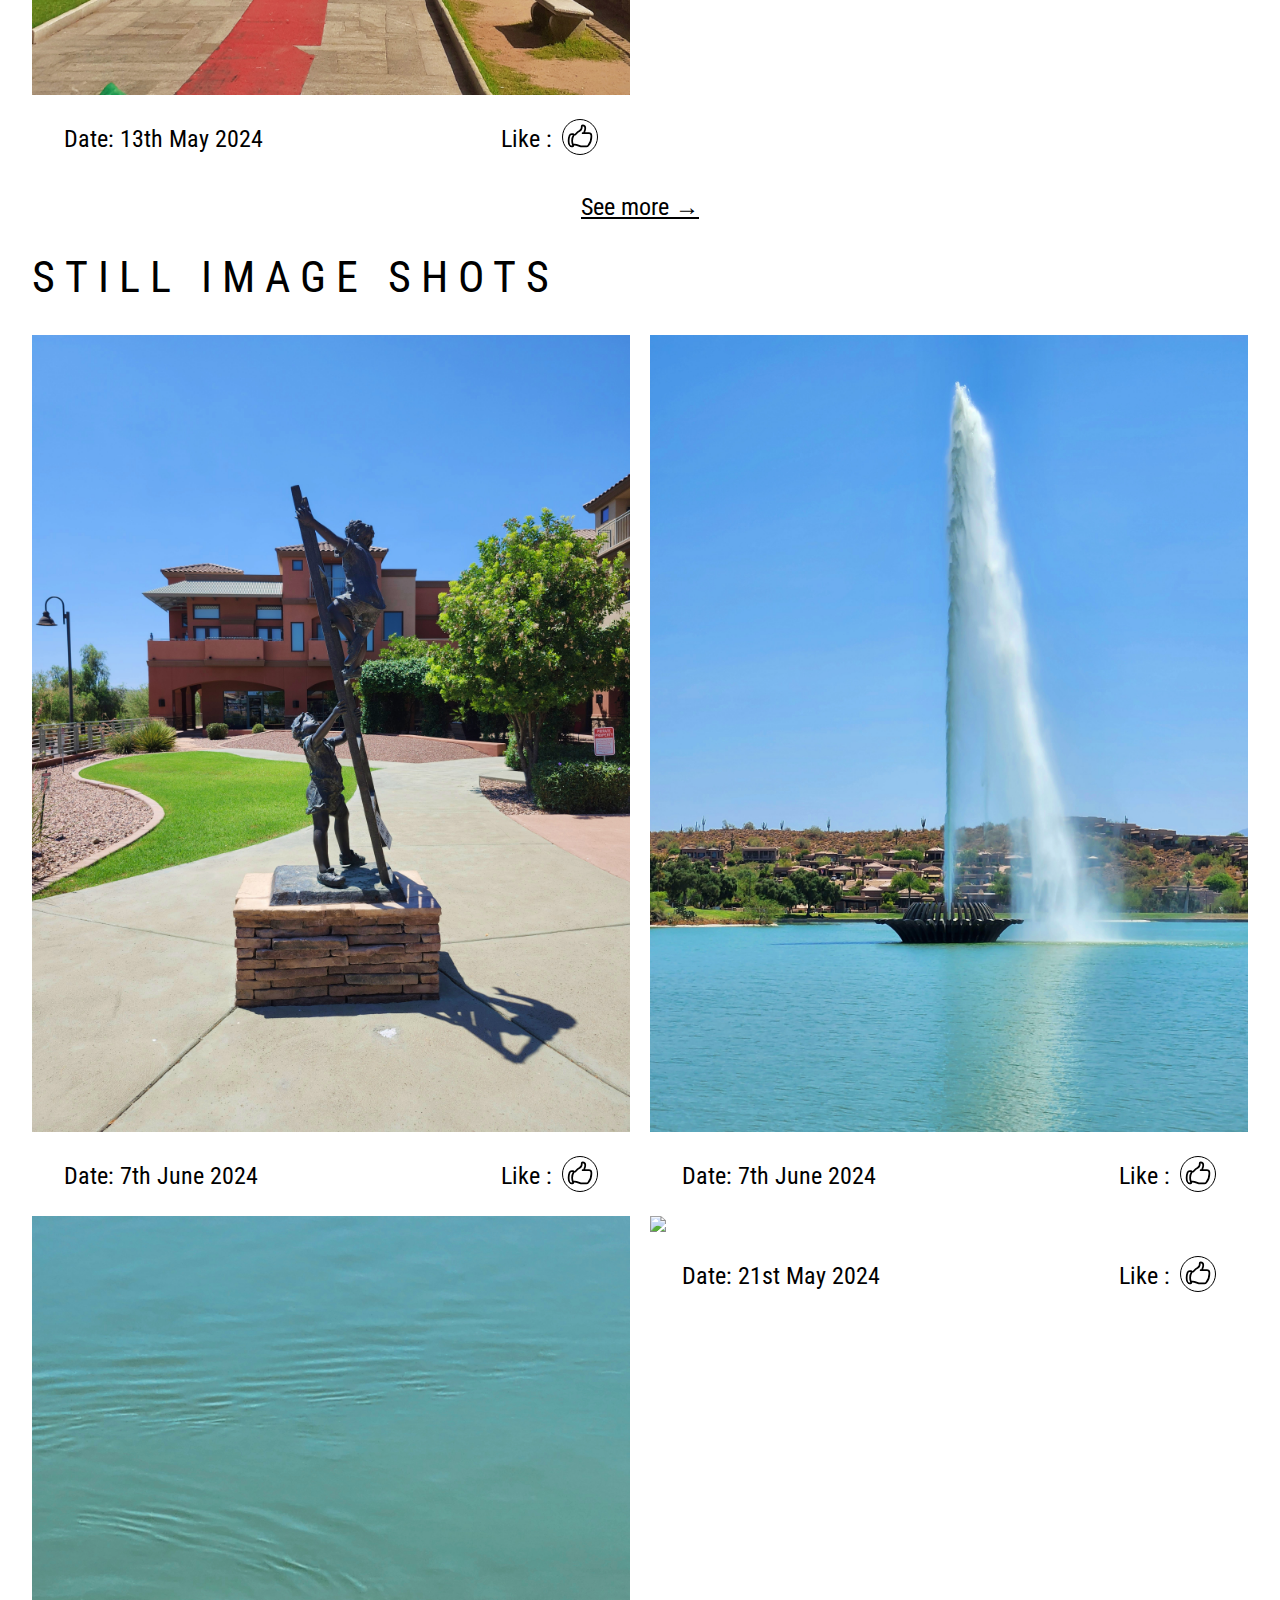
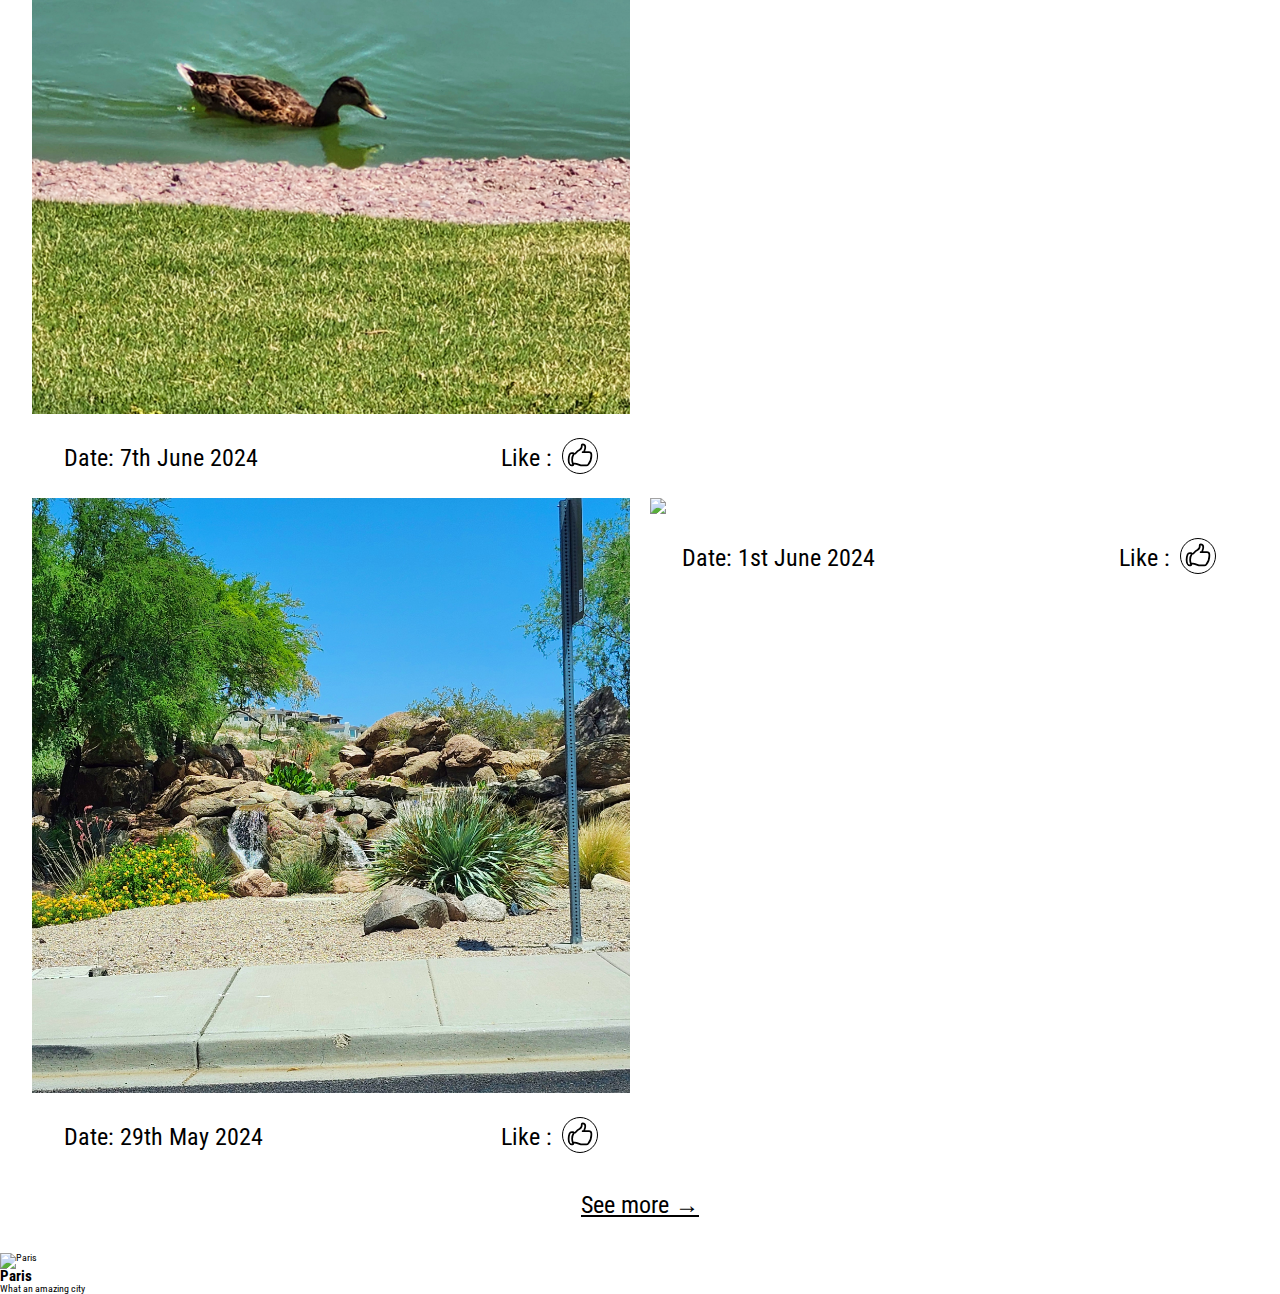
==== commit e0c50444: "Add files via upload" ====
--- a/index.html
+++ b/index.html
@@ -14,8 +14,19 @@
       href="https://fonts.googleapis.com/css2?family=Roboto+Condensed:ital,wght@0,100..900;1,100..900&display=swap"
       rel="stylesheet"
     />
+    
   </head>
-  <body>
+  <body class="rel-position">
+    <div class="overlay hidden">      
+    </div>
+    <svg xmlns="http://www.w3.org/2000/svg" fill="none" viewBox="0 0 24 24" stroke-width="1.5" stroke="currentColor" class="close-btn hidden">
+      <path stroke-linecap="round" stroke-linejoin="round" d="M6 18 18 6M6 6l12 12" />
+    </svg>
+    <div>
+      <img class="changing-img">
+    </div>
+    
+    
     <a href="#nav-bar" style="font-size: 2rem; position: fixed; bottom: 2rem; right: 2rem; background-color: lightblue; padding: 3rem; border-radius: 50%; text-decoration: none; color: black;">
       GO UP &uarr;
     </a>
@@ -88,10 +99,20 @@
     <main class="container margin-bottom-lg" id="roadside">
       <p class="heading-primary margin-bottom-lg">ROADSIDE SHOTS</p>
       <div class="grid grid--2--cols gap-md margin-bottom-lg">
-        <div>
+        <div style="position: relative;">
+          <div class="comment-section hidden">
+            <p class="text-align comment-title">Comment ✍🏻</p>
+            <div class="comment-box">
+              <svg xmlns="http://www.w3.org/2000/svg" fill="none" viewBox="0 0 24 24" stroke-width="1.5" stroke="currentColor" class="comment-icon">
+                <path stroke-linecap="round" stroke-linejoin="round" d="M17.982 18.725A7.488 7.488 0 0 0 12 15.75a7.488 7.488 0 0 0-5.982 2.975m11.963 0a9 9 0 1 0-11.963 0m11.963 0A8.966 8.966 0 0 1 12 21a8.966 8.966 0 0 1-5.982-2.275M15 9.75a3 3 0 1 1-6 0 3 3 0 0 1 6 0Z" />
+              </svg>
+              <p class="comment-text">This photo is amazing</p>
+            </div>
+          </div>
           <img
             src="road crop images/road2-crop.jpg"
             class="img margin-bottom-md"
+            
           />
           <div class="container image-desc-box">
             <ul style="display: inline-block">
@@ -106,6 +127,13 @@
                 
               </span>
             </p>
+            <div class="btn-comment flex flex-align gap-sm">Comment
+              <svg xmlns="http://www.w3.org/2000/svg" fill="none" viewBox="0 0 24 24" stroke-width="1.5" stroke="currentColor" class="comment-btn-icon">
+                <path stroke-linecap="round" stroke-linejoin="round" d="M8.625 9.75a.375.375 0 1 1-.75 0 .375.375 0 0 1 .75 0Zm0 0H8.25m4.125 0a.375.375 0 1 1-.75 0 .375.375 0 0 1 .75 0Zm0 0H12m4.125 0a.375.375 0 1 1-.75 0 .375.375 0 0 1 .75 0Zm0 0h-.375m-13.5 3.01c0 1.6 1.123 2.994 2.707 3.227 1.087.16 2.185.283 3.293.369V21l4.184-4.183a1.14 1.14 0 0 1 .778-.332 48.294 48.294 0 0 0 5.83-.498c1.585-.233 2.708-1.626 2.708-3.228V6.741c0-1.602-1.123-2.995-2.707-3.228A48.394 48.394 0 0 0 12 3c-2.392 0-4.744.175-7.043.513C3.373 3.746 2.25 5.14 2.25 6.741v6.018Z" />
+              </svg>
+              
+              
+            </div>
           </div>
         </div>
 
@@ -126,6 +154,7 @@
                 
               </span>
             </p>
+            
           </div>
         </div>
 
@@ -611,7 +640,7 @@
 
         <div>
           <img
-            src="stillart-crop/stillart-crop6.jpg"
+            src="stillart-crop/stillart-crop-21.jpg"
             class="img margin-bottom-md"
           />
           <div class="container image-desc-box">
@@ -653,6 +682,62 @@
         <a href="stillart.html" class="gallery-link">See more &rarr;</a>
       </div>
     </main>
+    <div class="flip-box">
+      <div class="flip-box-inner">
+        <div class="flip-box-front">
+          <img src="img_paris.jpg" alt="Paris" style="width:300px;height:200px">
+        </div>
+        <div class="flip-box-back">
+          <h2>Paris</h2>
+          <p>What an amazing city</p>
+        </div>
+      </div>
+    </div>
+    <!-- /* The flip box container - set the width and height to whatever you want. We have added the border property to demonstrate that the flip itself goes out of the box on hover (remove perspective if you don't want the 3D effect */
+.flip-box {
+  background-color: transparent;
+  width: 300px;
+  height: 200px;
+  border: 1px solid #f1f1f1;
+  perspective: 1000px; /* Remove this if you don't want the 3D effect */
+}
+
+/* This container is needed to position the front and back side */
+.flip-box-inner {
+  position: relative;
+  width: 100%;
+  height: 100%;
+  text-align: center;
+  transition: transform 0.8s;
+  transform-style: preserve-3d;
+}
+
+/* Do an horizontal flip when you move the mouse over the flip box container */
+.flip-box:hover .flip-box-inner {
+  transform: rotateY(180deg);
+}
+
+/* Position the front and back side */
+.flip-box-front, .flip-box-back {
+  position: absolute;
+  width: 100%;
+  height: 100%;
+  -webkit-backface-visibility: hidden; /* Safari */
+  backface-visibility: hidden;
+}
+
+/* Style the front side (fallback if image is missing) */
+.flip-box-front {
+  background-color: #bbb;
+  color: black;
+}
+
+/* Style the back side */
+.flip-box-back {
+  background-color: dodgerblue;
+  color: white;
+  transform: rotateY(180deg);
+} -->
     <script src="script.js"></script>
   </body>
 </html>
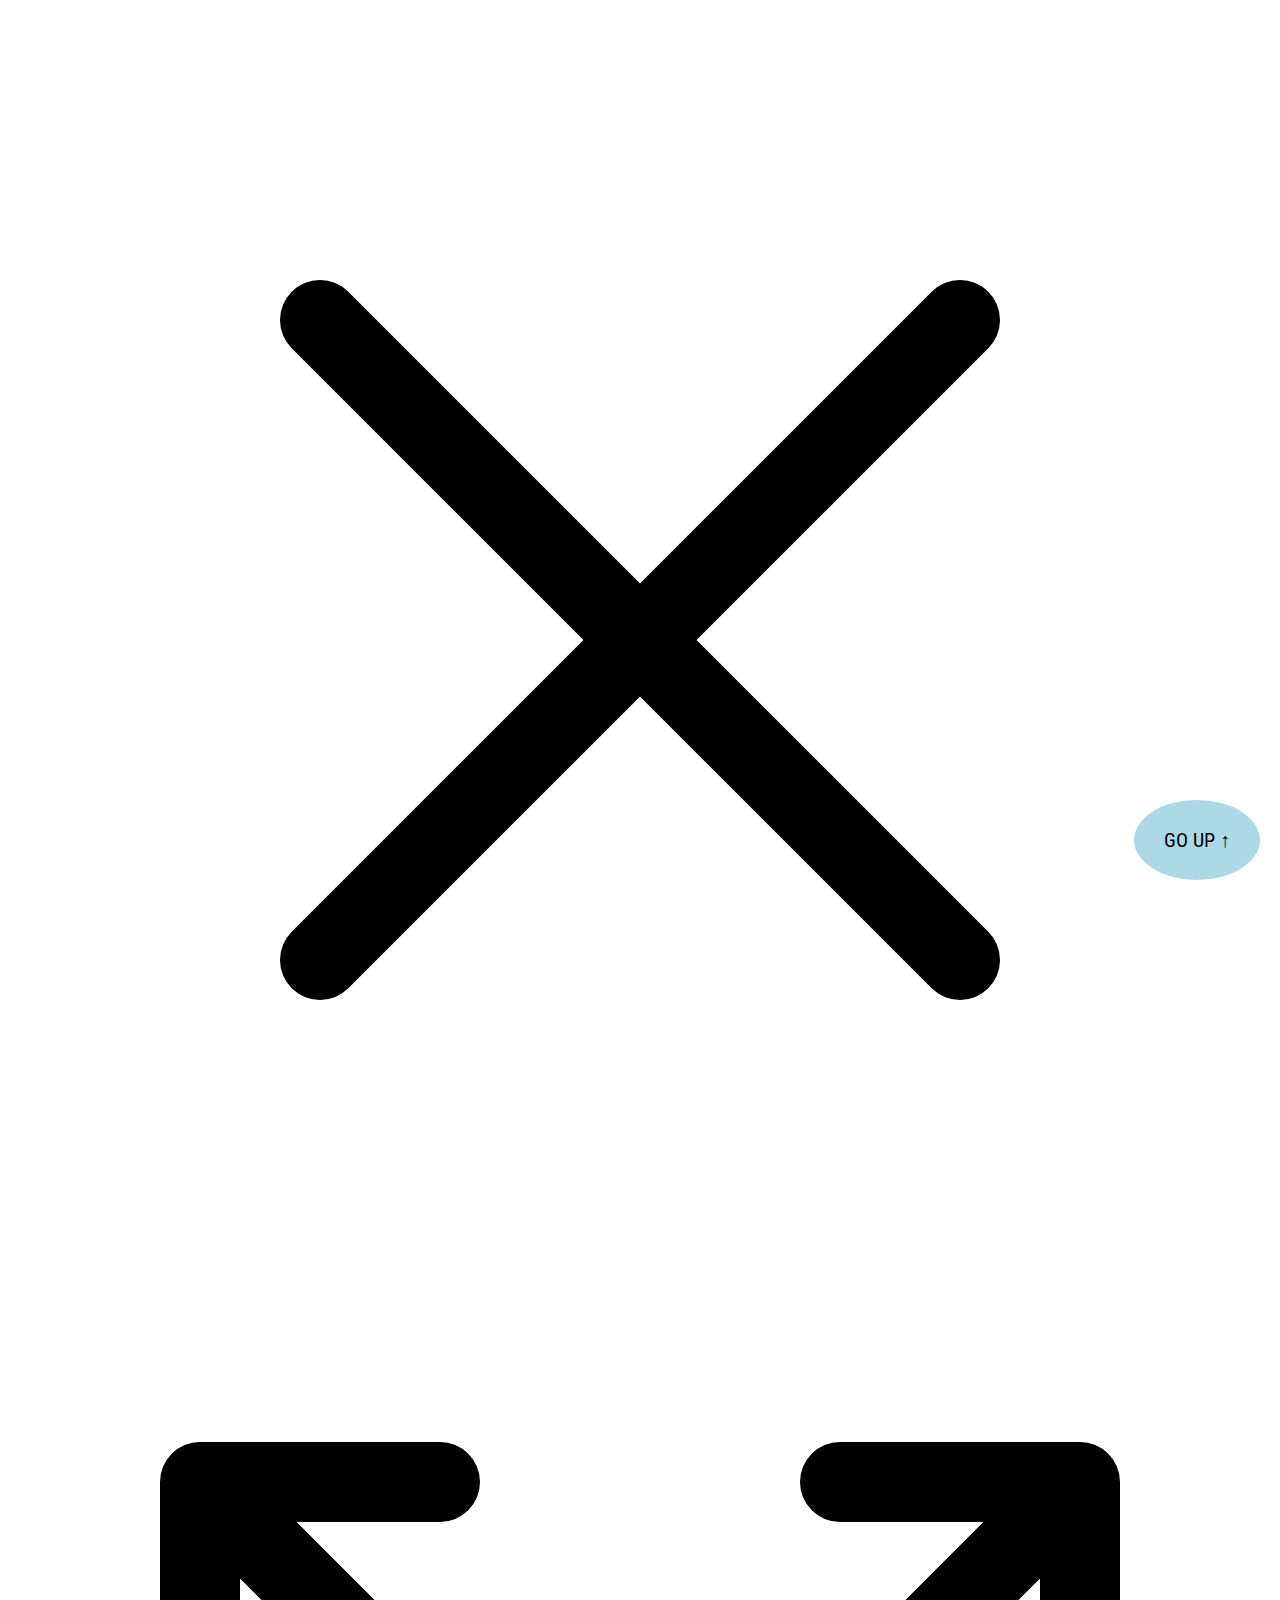
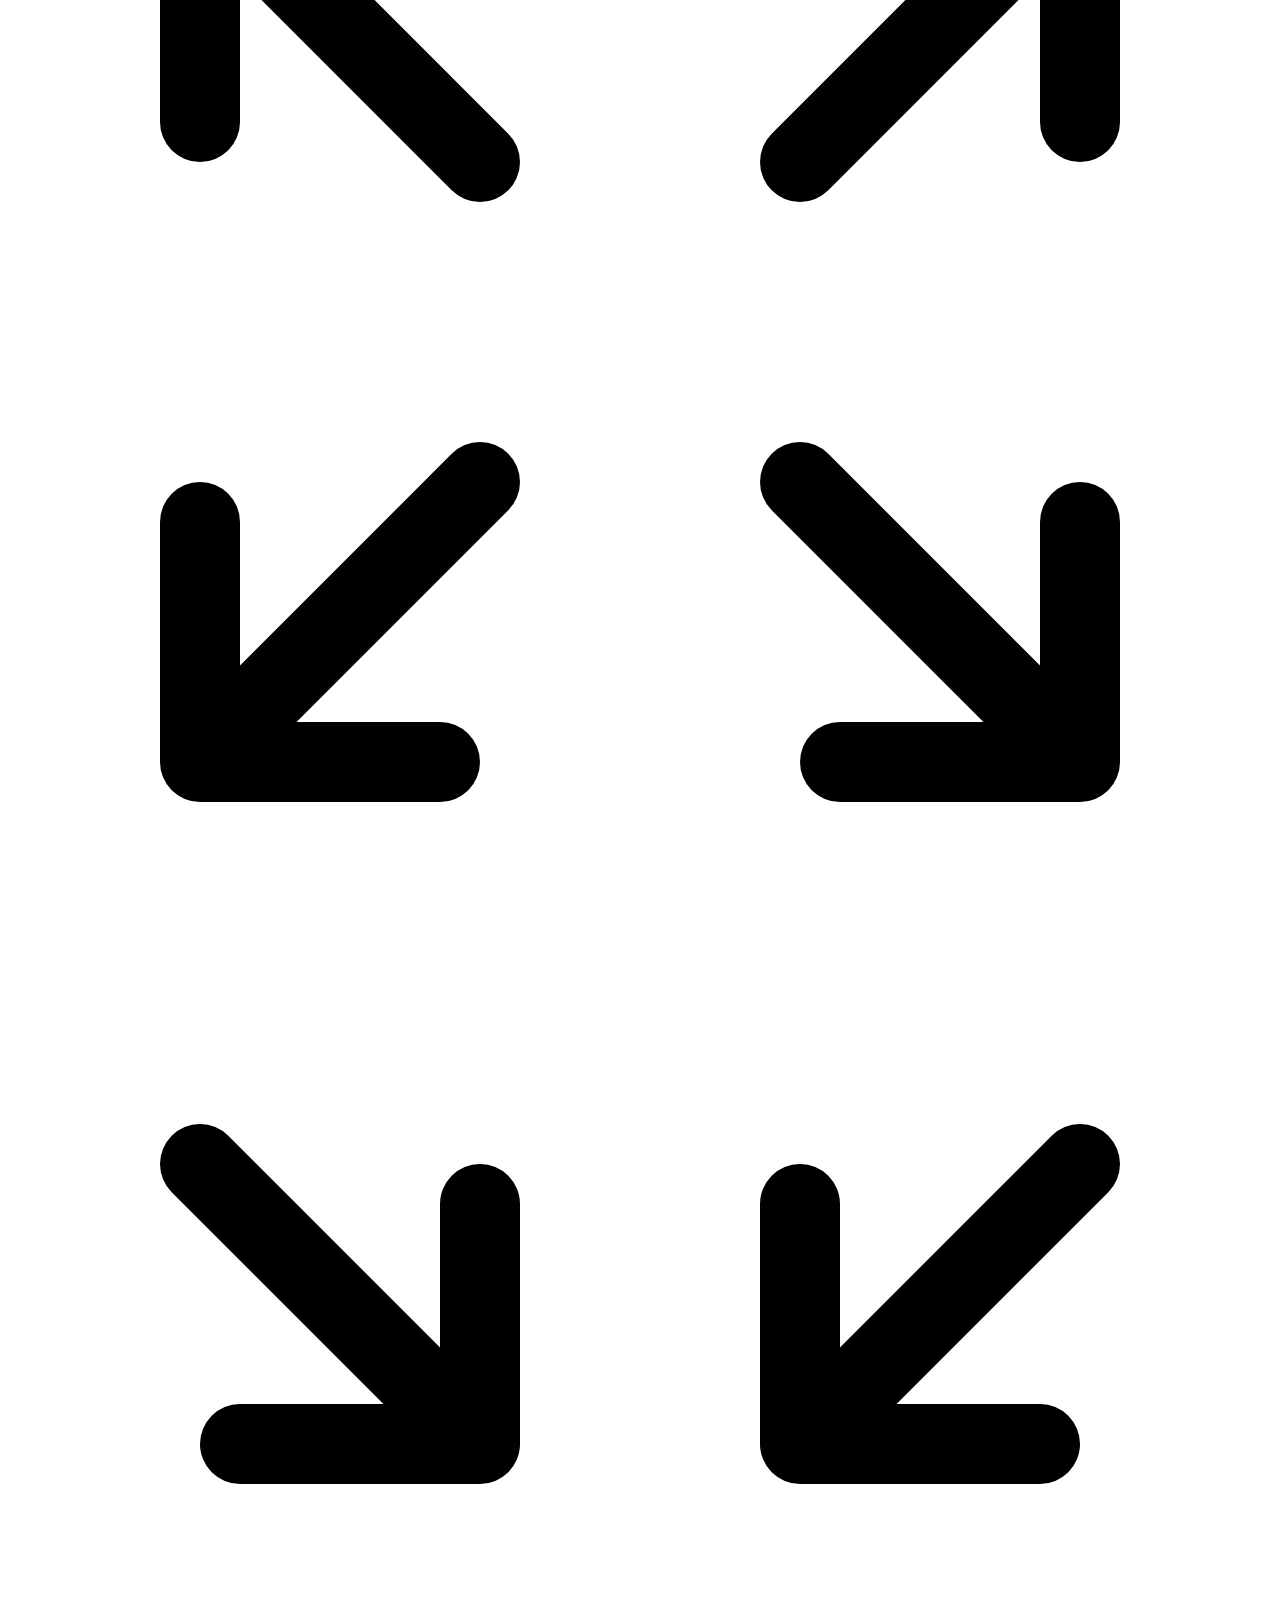
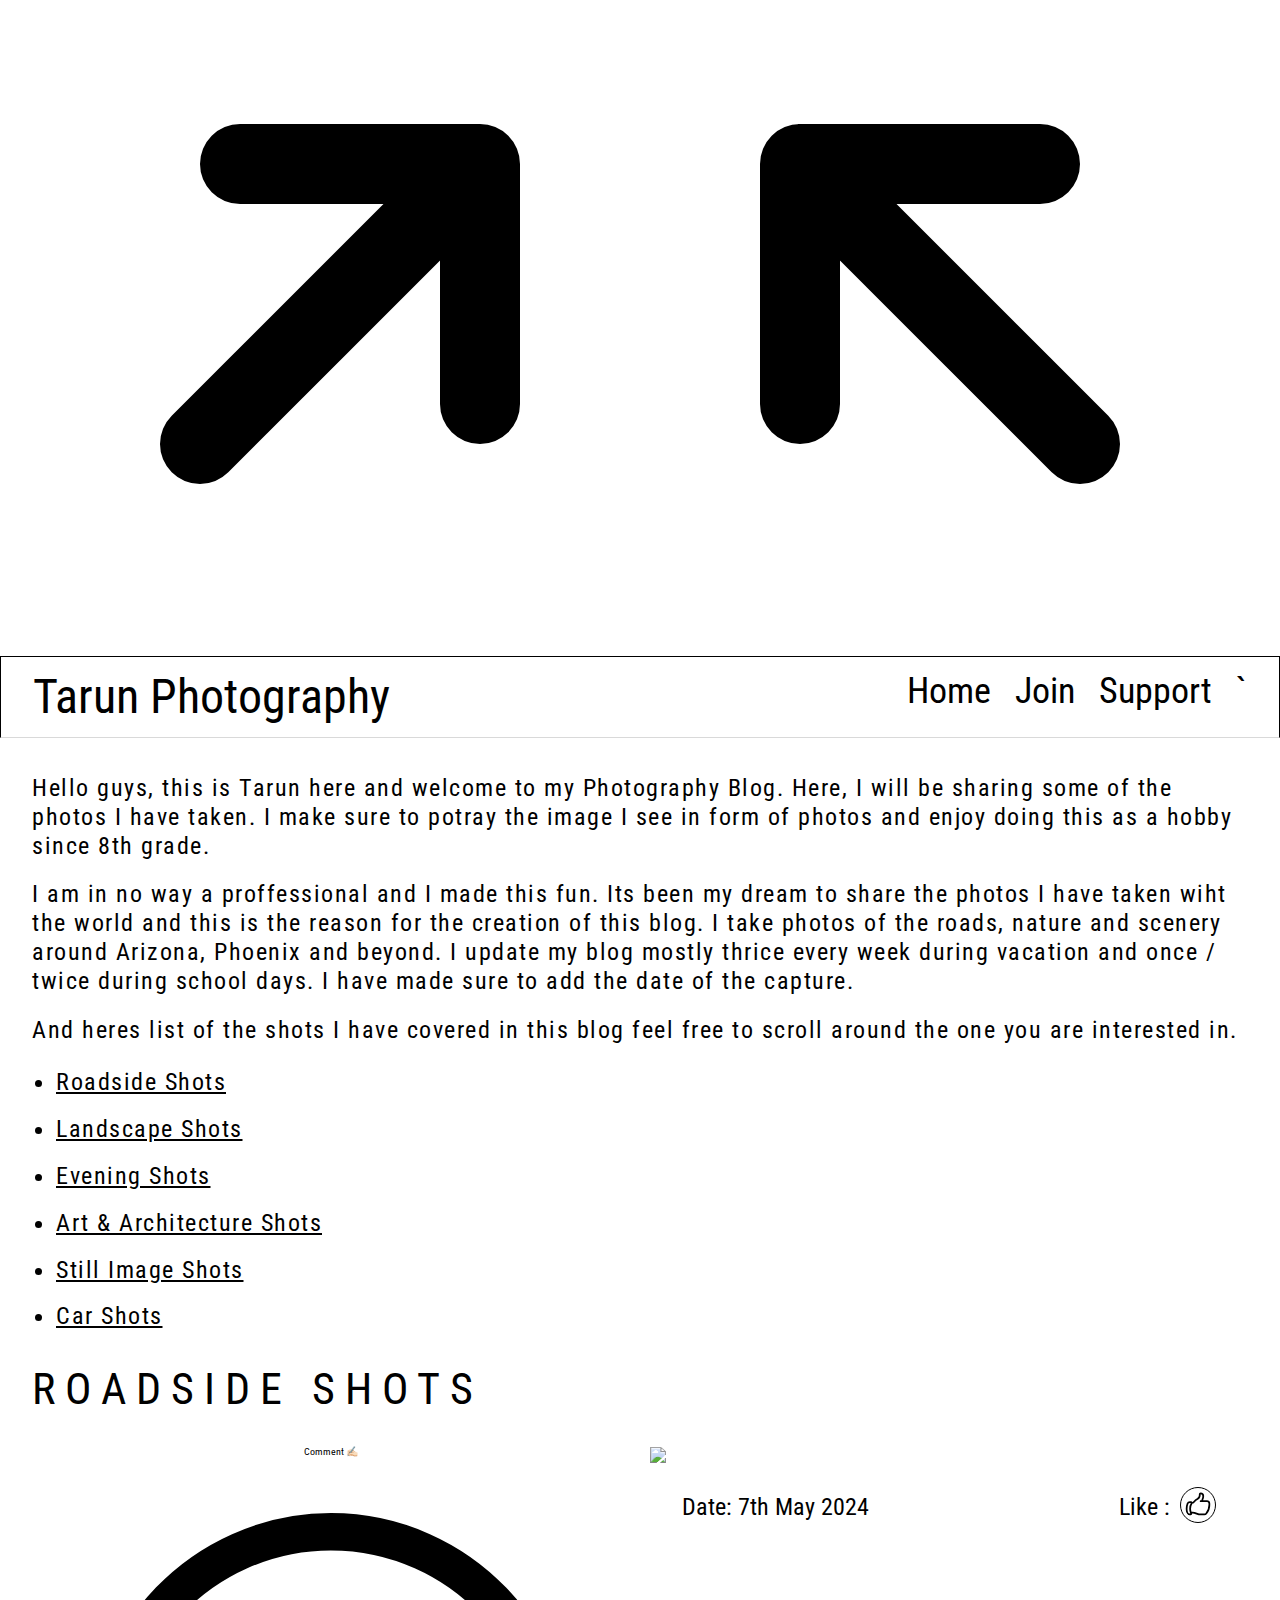
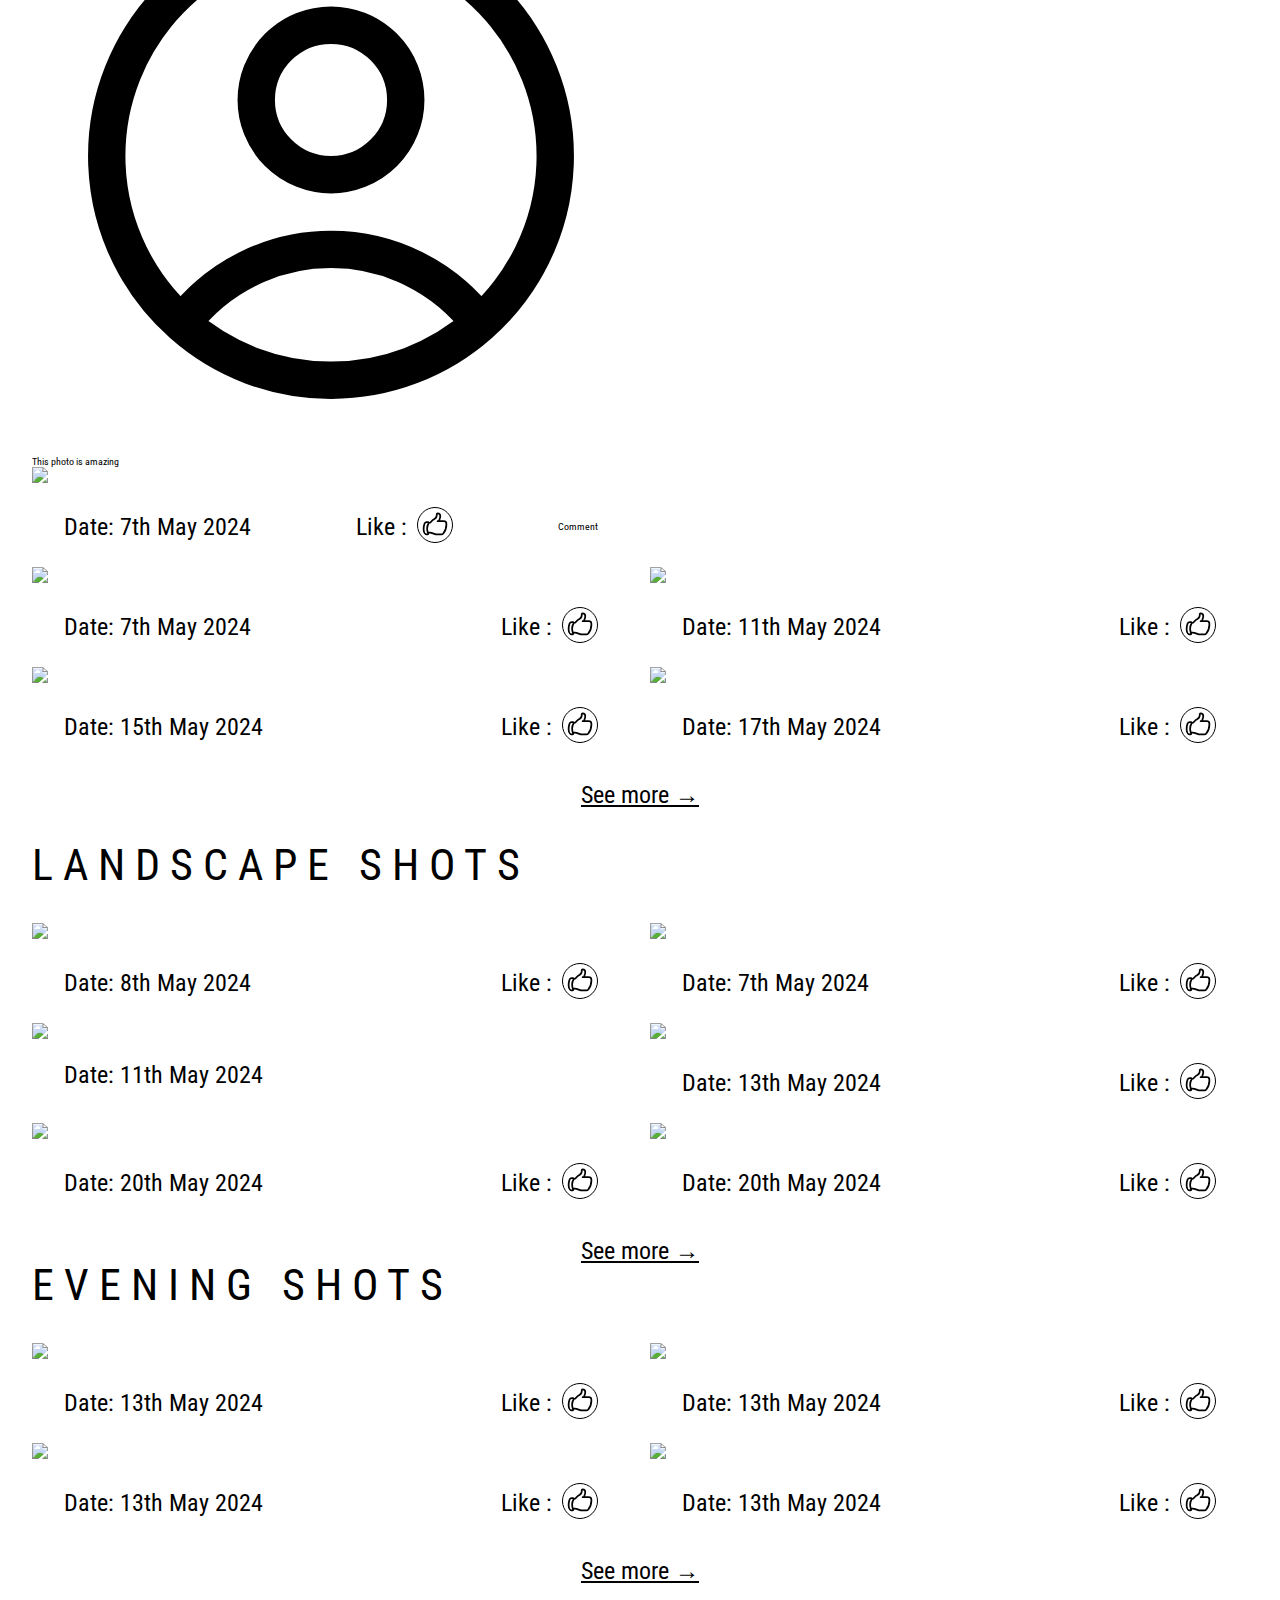
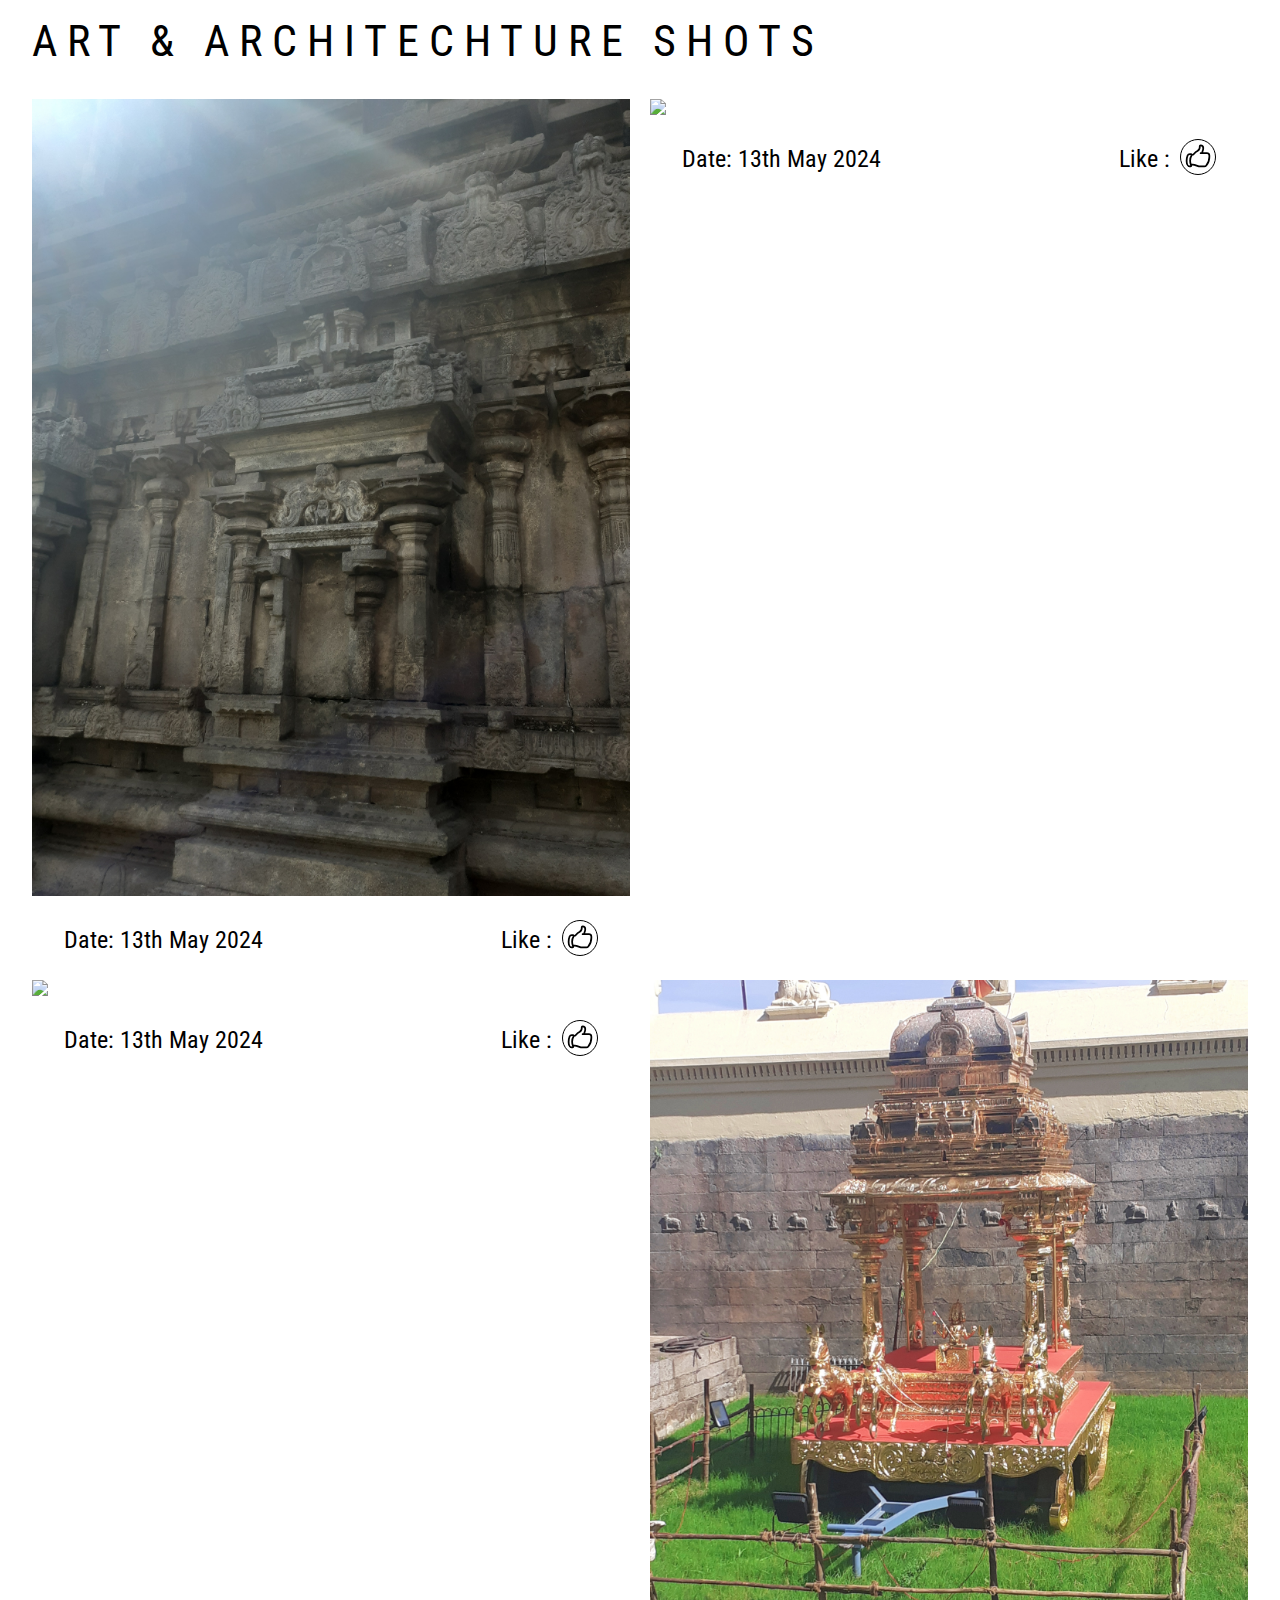
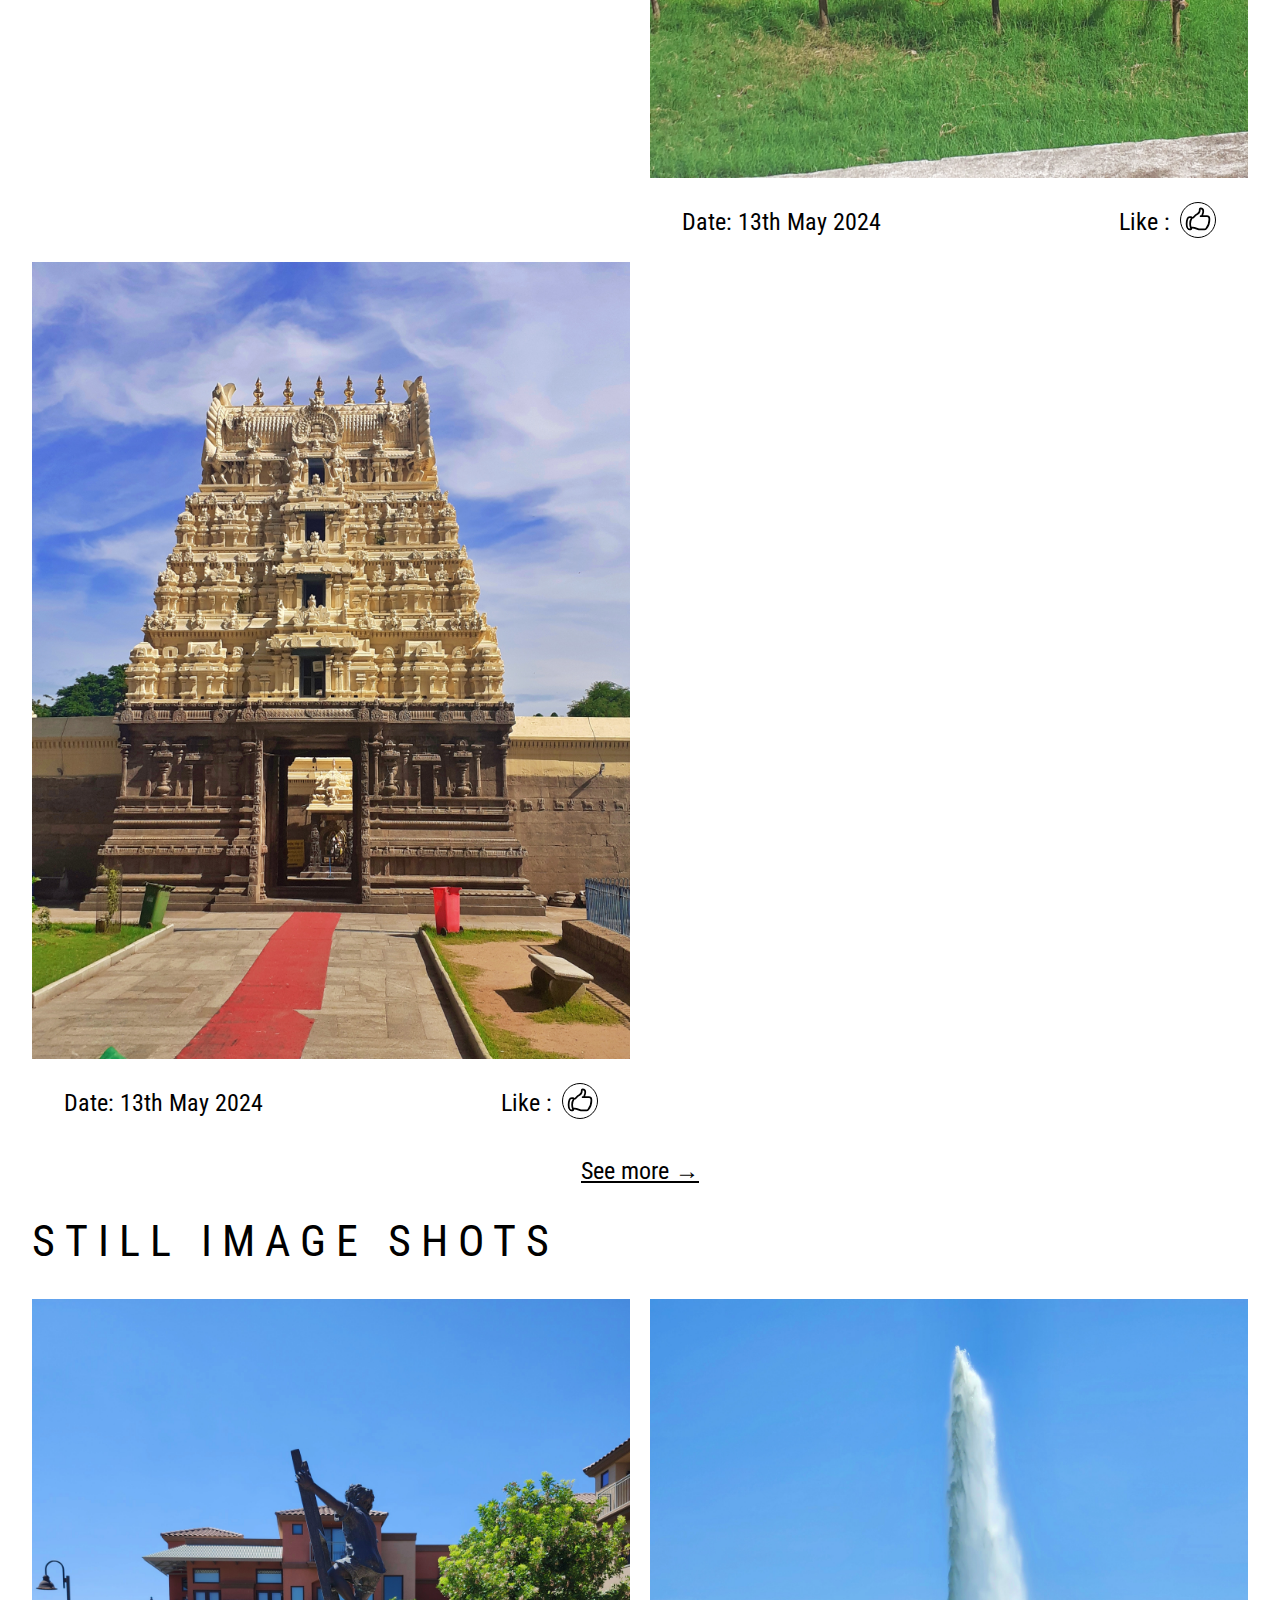
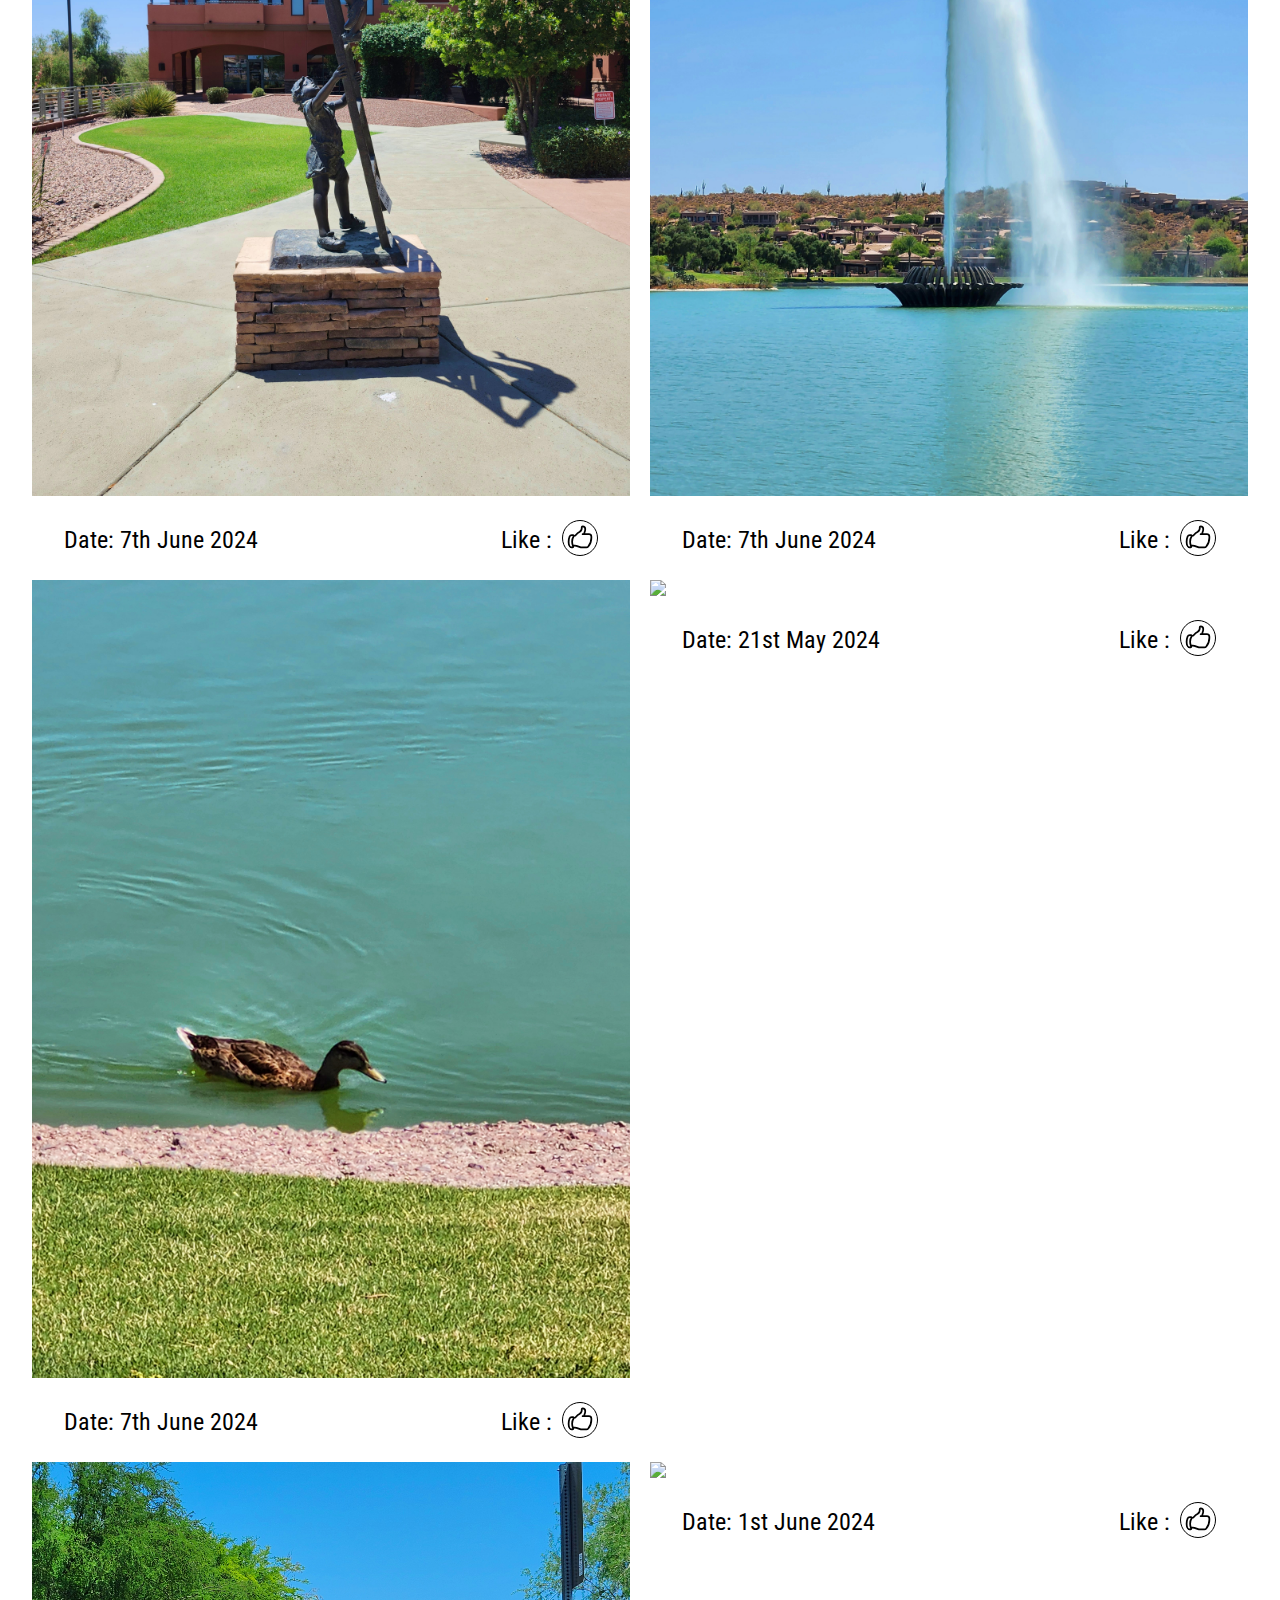
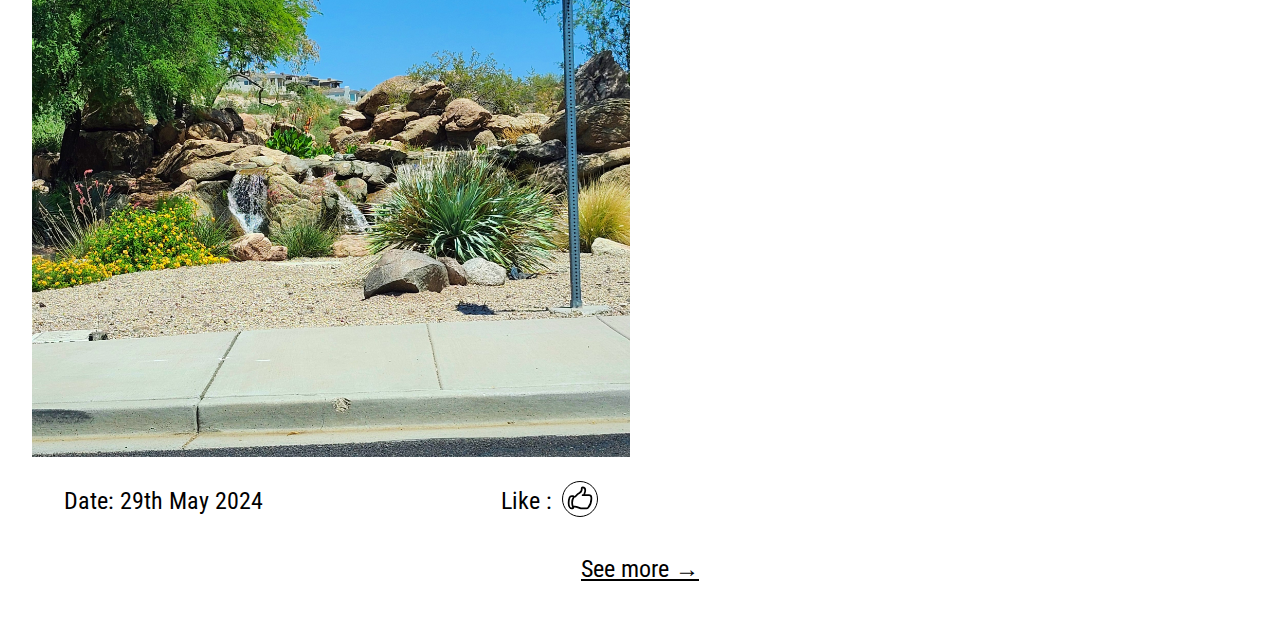
==== commit 8d9e02b1: "Add files via upload" ====
--- a/index.html
+++ b/index.html
@@ -19,9 +19,17 @@
   <body class="rel-position">
     <div class="overlay hidden">      
     </div>
-    <svg xmlns="http://www.w3.org/2000/svg" fill="none" viewBox="0 0 24 24" stroke-width="1.5" stroke="currentColor" class="close-btn hidden">
-      <path stroke-linecap="round" stroke-linejoin="round" d="M6 18 18 6M6 6l12 12" />
-    </svg>
+    <div class="overlay-function-container">
+      <svg xmlns="http://www.w3.org/2000/svg" fill="none" viewBox="0 0 24 24" stroke-width="1.5" stroke="currentColor" class="overlay-btn close-btn hidden">
+        <path stroke-linecap="round" stroke-linejoin="round" d="M6 18 18 6M6 6l12 12" />
+      </svg>
+      <svg xmlns="http://www.w3.org/2000/svg" fill="none" viewBox="0 0 24 24" stroke-width="1.5" stroke="currentColor" class="overlay-btn increase-size-btn hidden">
+        <path stroke-linecap="round" stroke-linejoin="round" d="M3.75 3.75v4.5m0-4.5h4.5m-4.5 0L9 9M3.75 20.25v-4.5m0 4.5h4.5m-4.5 0L9 15M20.25 3.75h-4.5m4.5 0v4.5m0-4.5L15 9m5.25 11.25h-4.5m4.5 0v-4.5m0 4.5L15 15" />
+      </svg>
+      <svg xmlns="http://www.w3.org/2000/svg" fill="none" viewBox="0 0 24 24" stroke-width="1.5" stroke="currentColor" class="overlay-btn decrease-size-btn hidden">
+        <path stroke-linecap="round" stroke-linejoin="round" d="M9 9V4.5M9 9H4.5M9 9 3.75 3.75M9 15v4.5M9 15H4.5M9 15l-5.25 5.25M15 9h4.5M15 9V4.5M15 9l5.25-5.25M15 15h4.5M15 15v4.5m0-4.5 5.25 5.25" />
+      </svg>
+    </div>
     <div>
       <img class="changing-img">
     </div>
@@ -682,87 +690,6 @@
         <a href="stillart.html" class="gallery-link">See more &rarr;</a>
       </div>
     </main>
-    <div class="flip-box">
-      <div class="flip-box-inner">
-        <div class="flip-box-front">
-          <img src="img_paris.jpg" alt="Paris" style="width:300px;height:200px">
-        </div>
-        <div class="flip-box-back">
-          <h2>Paris</h2>
-          <p>What an amazing city</p>
-        </div>
-      </div>
-    </div>
-    <!-- /* The flip box container - set the width and height to whatever you want. We have added the border property to demonstrate that the flip itself goes out of the box on hover (remove perspective if you don't want the 3D effect */
-.flip-box {
-  background-color: transparent;
-  width: 300px;
-  height: 200px;
-  border: 1px solid #f1f1f1;
-  perspective: 1000px; /* Remove this if you don't want the 3D effect */
-}
-
-/* This container is needed to position the front and back side */
-.flip-box-inner {
-  position: relative;
-  width: 100%;
-  height: 100%;
-  text-align: center;
-  transition: transform 0.8s;
-  transform-style: preserve-3d;
-}
-
-/* Do an horizontal flip when you move the mouse over the flip box container */
-.flip-box:hover .flip-box-inner {
-  transform: rotateY(180deg);
-}
-
-/* Position the front and back side */
-.flip-box-front, .flip-box-back {
-  position: absolute;
-  width: 100%;
-  height: 100%;
-  -webkit-backface-visibility: hidden; /* Safari */
-  backface-visibility: hidden;
-}
-
-/* Style the front side (fallback if image is missing) */
-.flip-box-front {
-  background-color: #bbb;
-  color: black;
-}
-
-/* Style the back side */
-.flip-box-back {
-  background-color: dodgerblue;
-  color: white;
-  transform: rotateY(180deg);
-} -->
     <script src="script.js"></script>
   </body>
 </html>
-
-<!-- <div>
-          <img
-            src="stillart-crop/stillart-crop4.jpg"
-            class="img margin-bottom-md"
-          />
-          <div class="container image-desc-box">
-            <ul style="display: inline-block">
-              <li class="date">Date: 3rd June 2024</li>
-            </ul>
-            
-          </div>
-        </div>
-        <div>
-          <img
-            src="stillart-crop/stillshot-crop1.jpg"
-            class="img margin-bottom-md"
-          />
-          <div class="container image-desc-box">
-            <ul style="display: inline-block">
-              <li class="date">Date: 7th June 2024</li>
-            </ul>
-            
-          </div>
-        </div> -->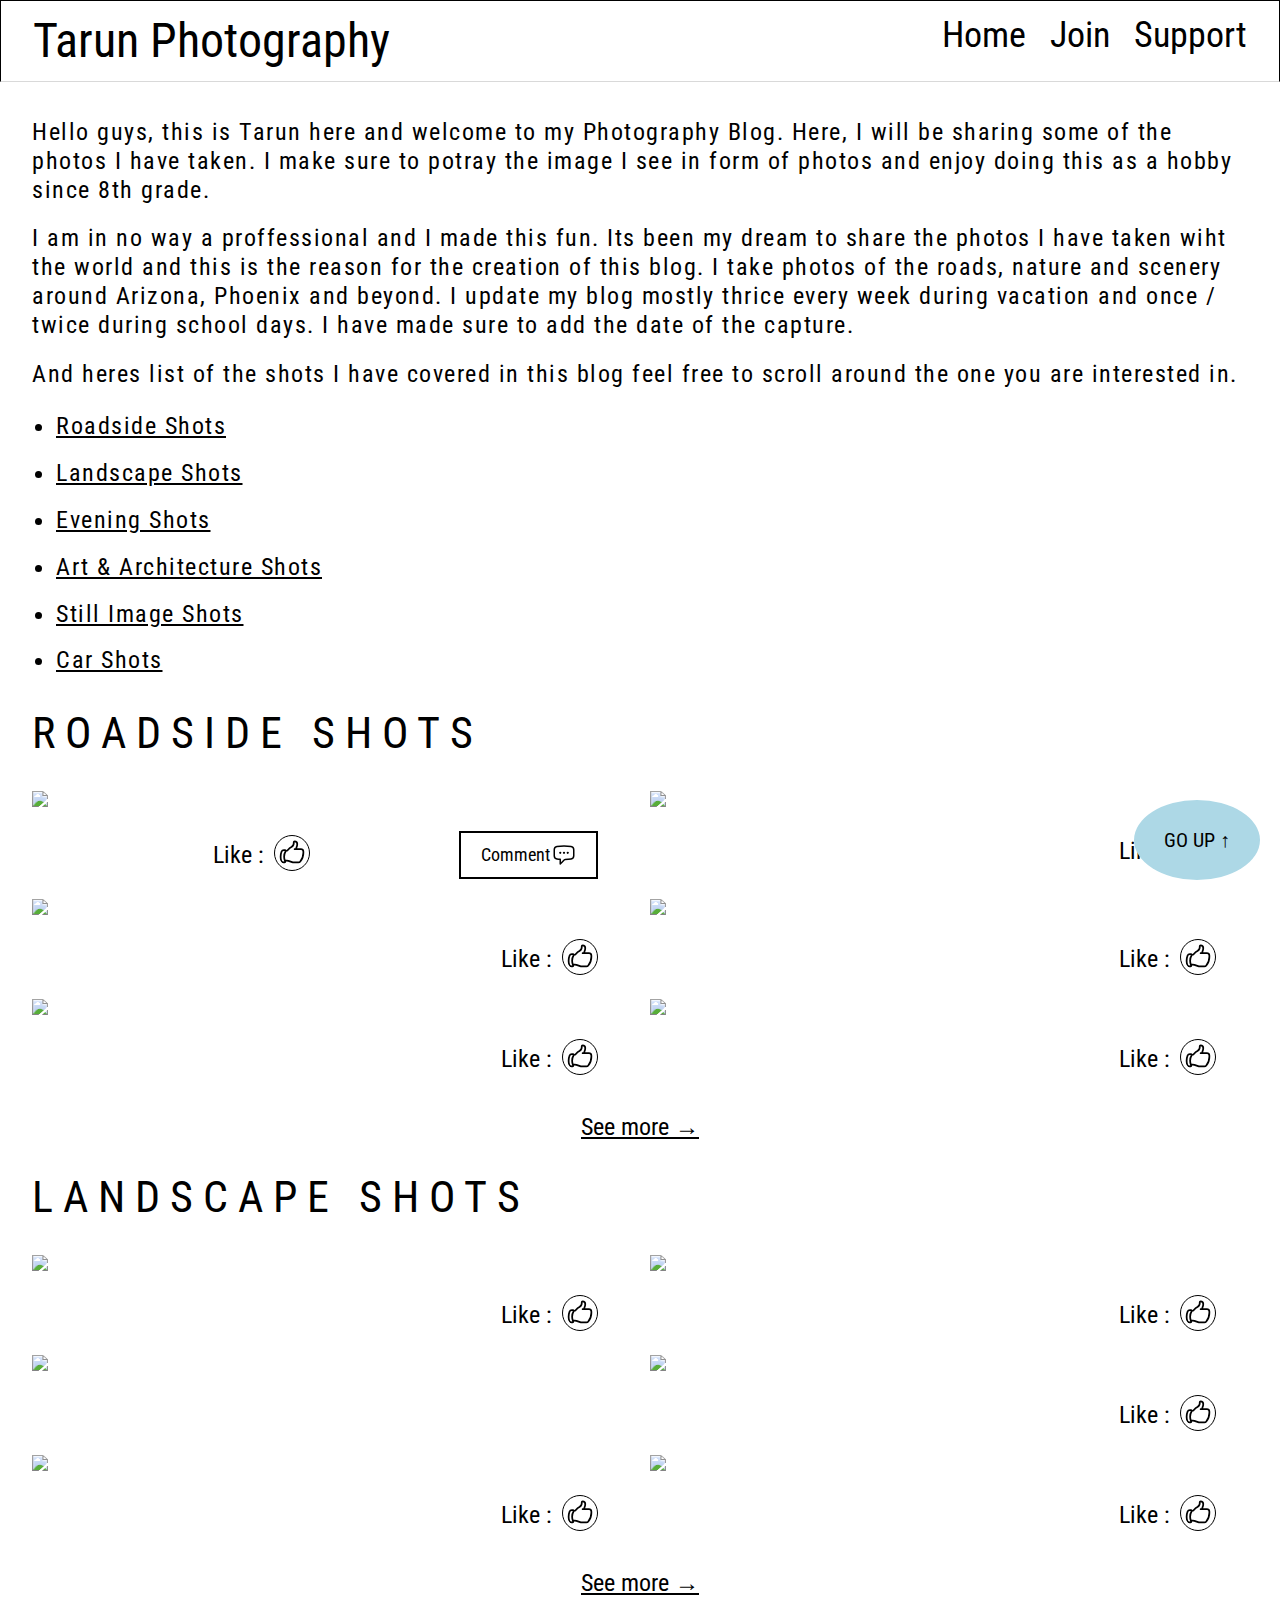
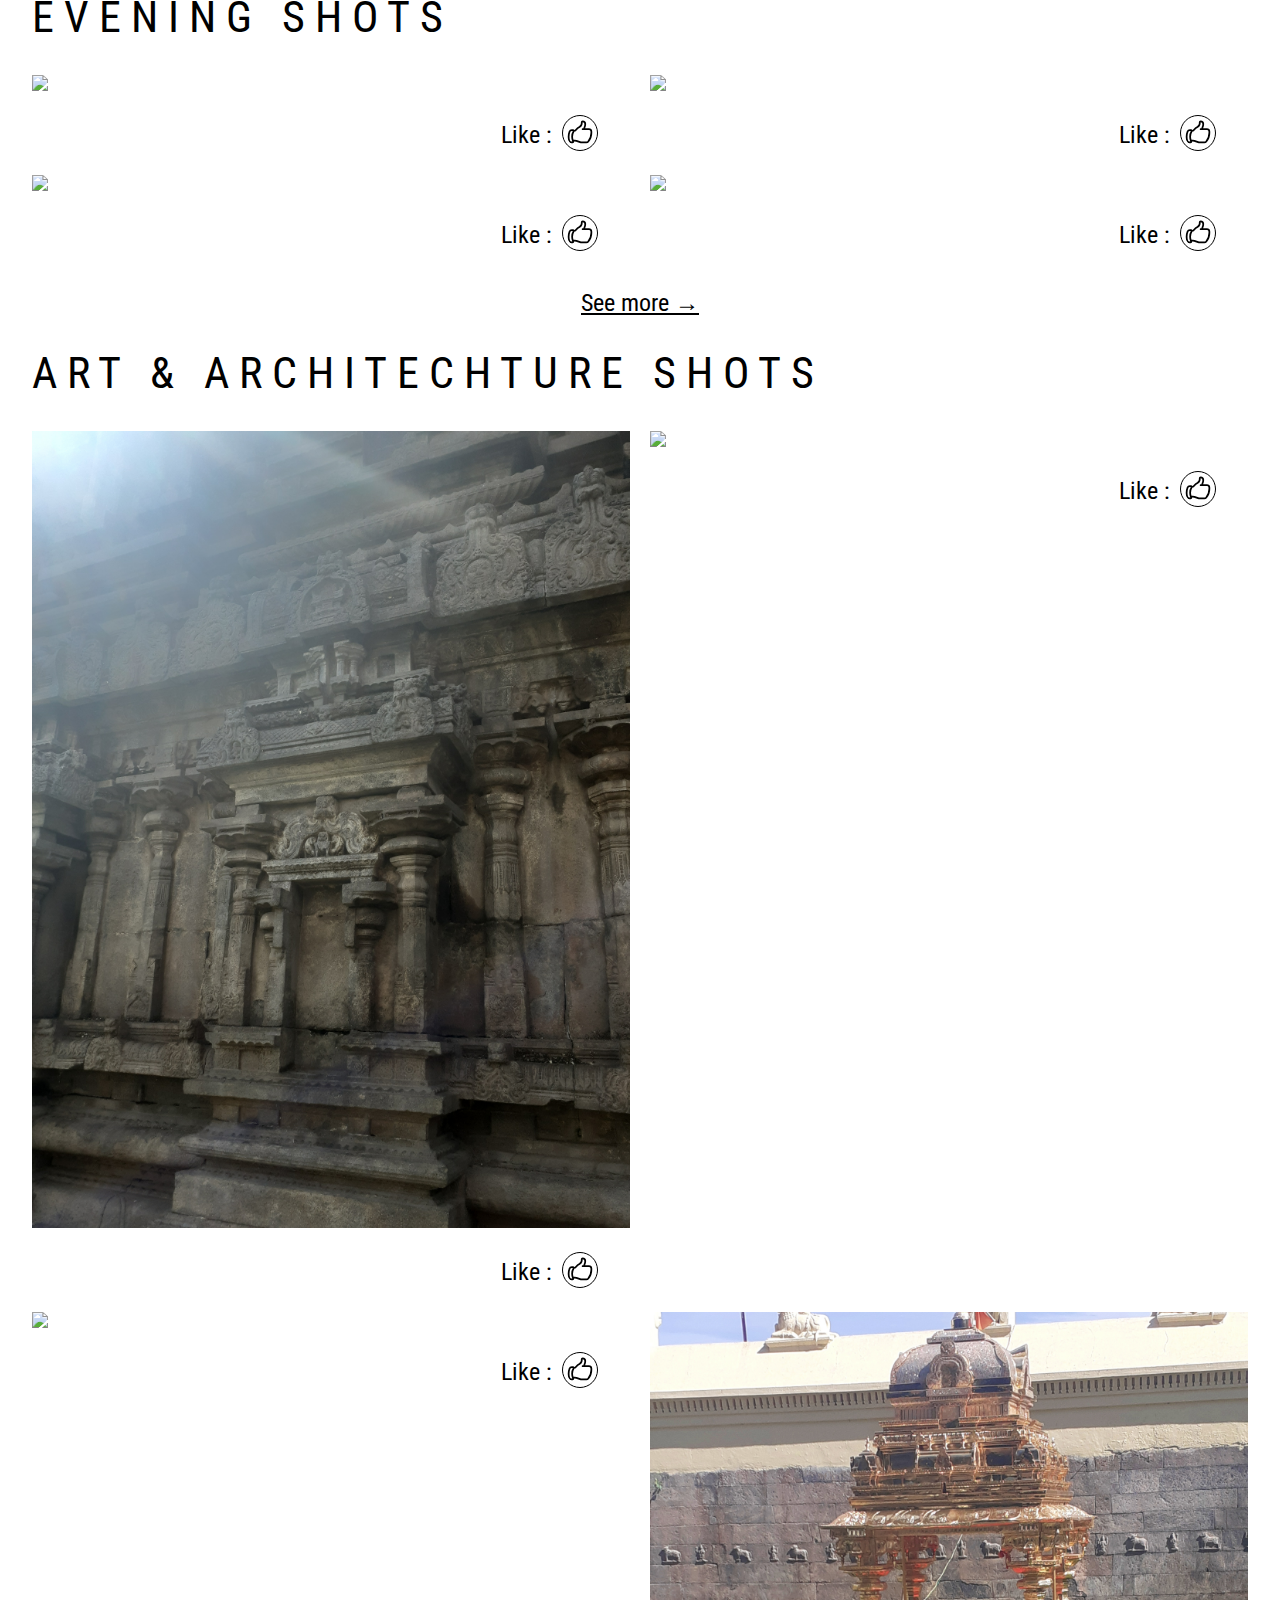
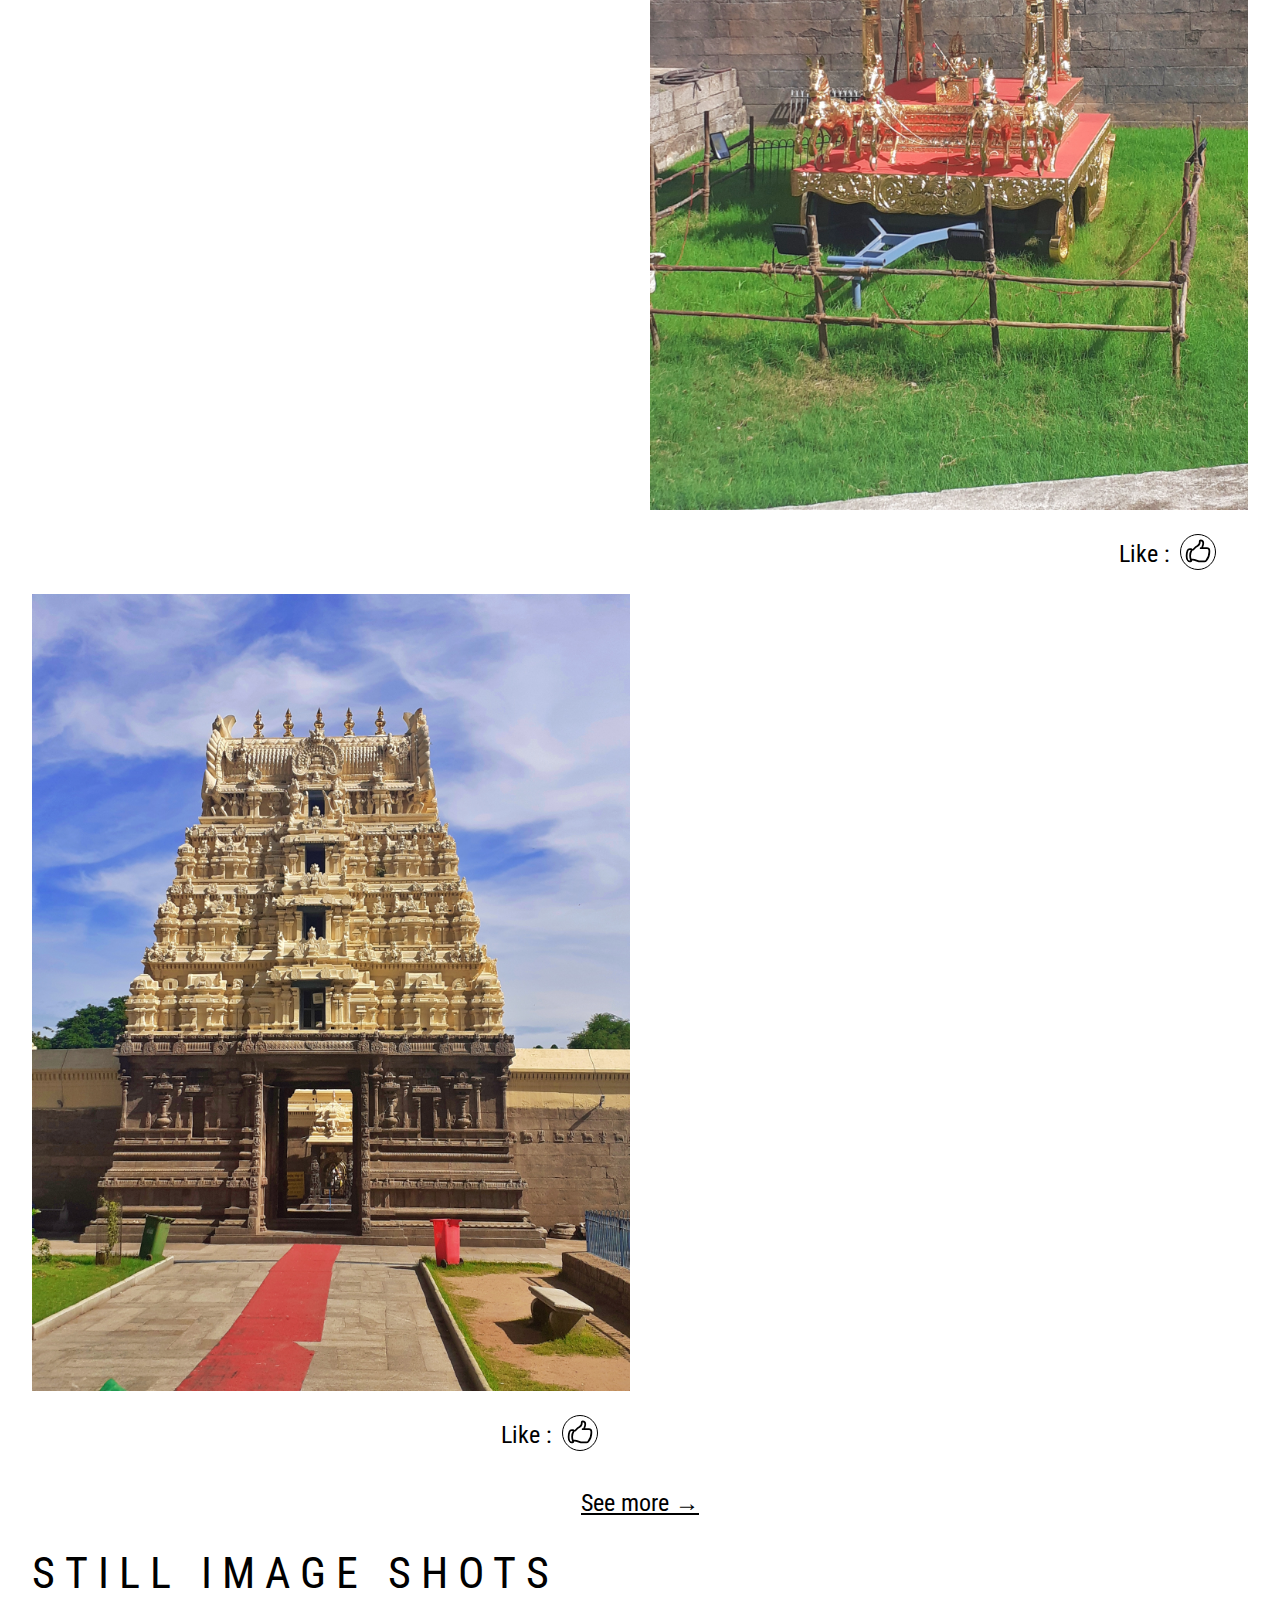
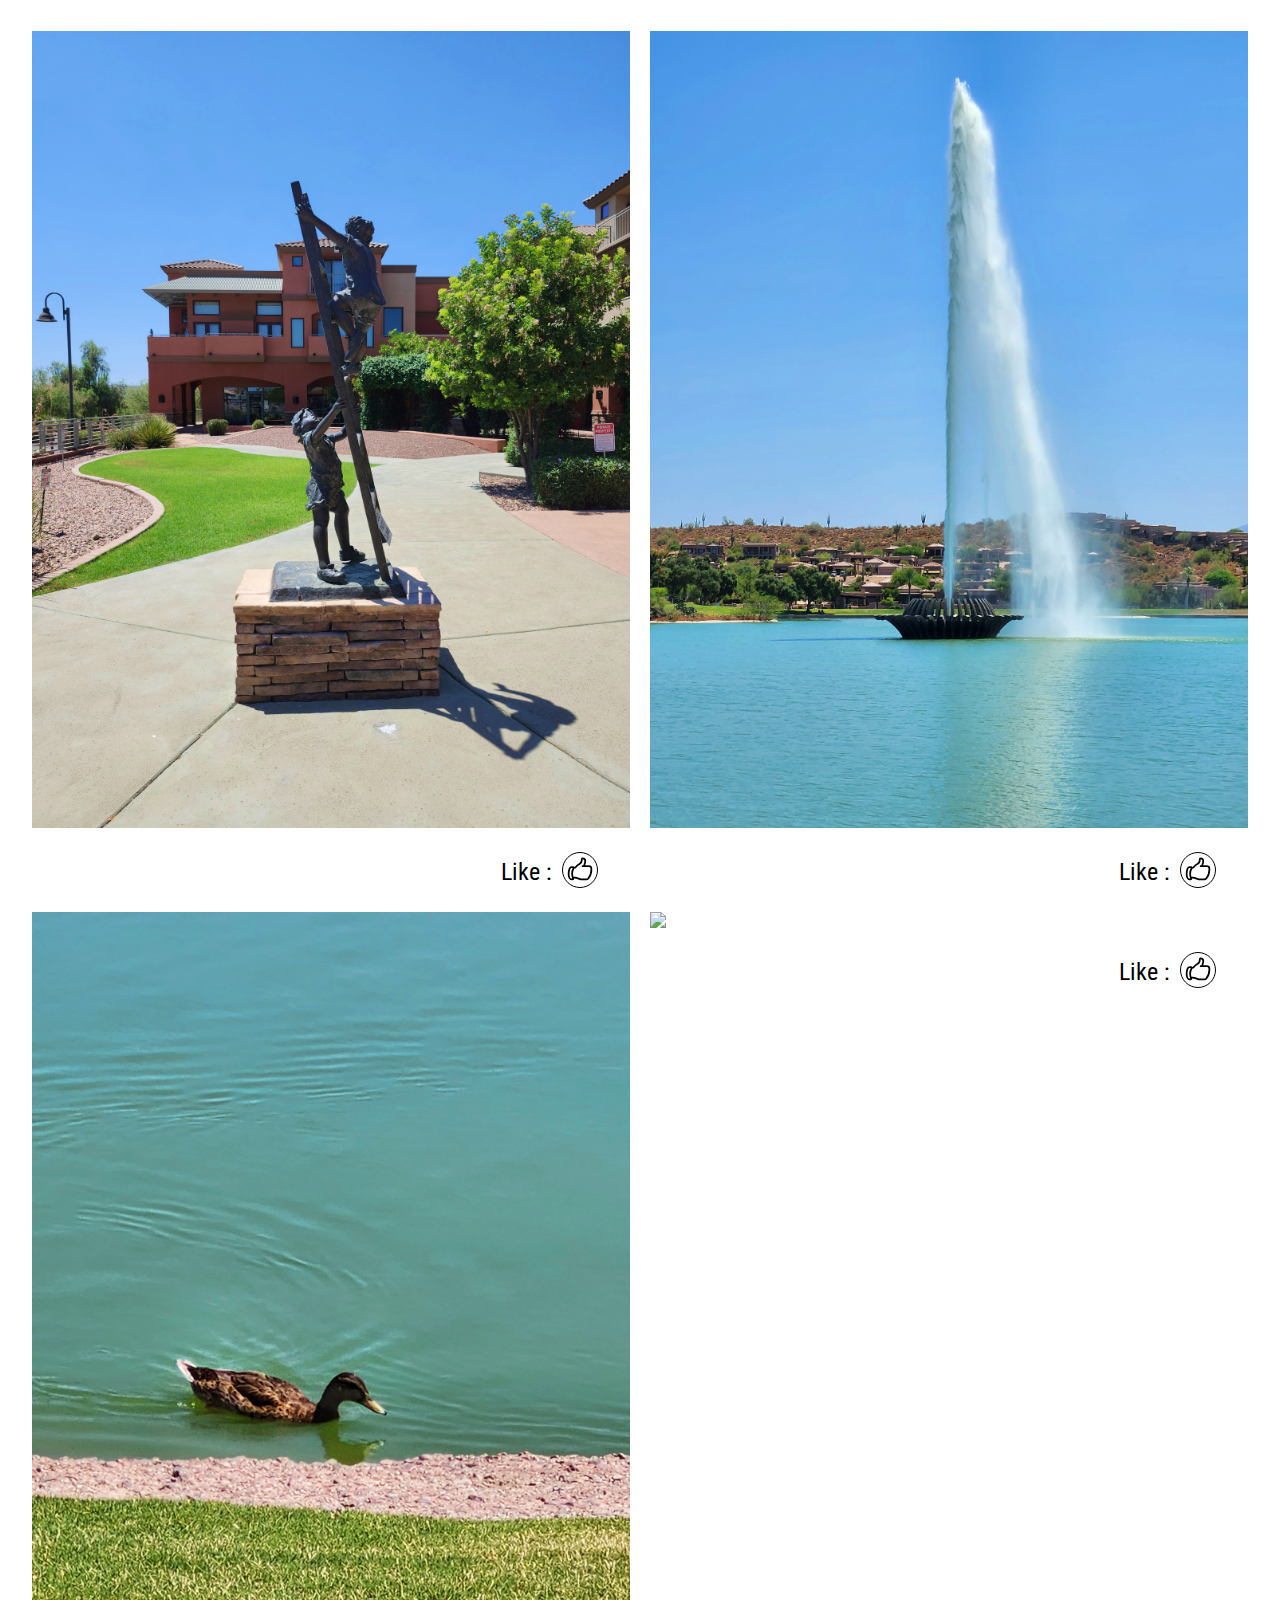
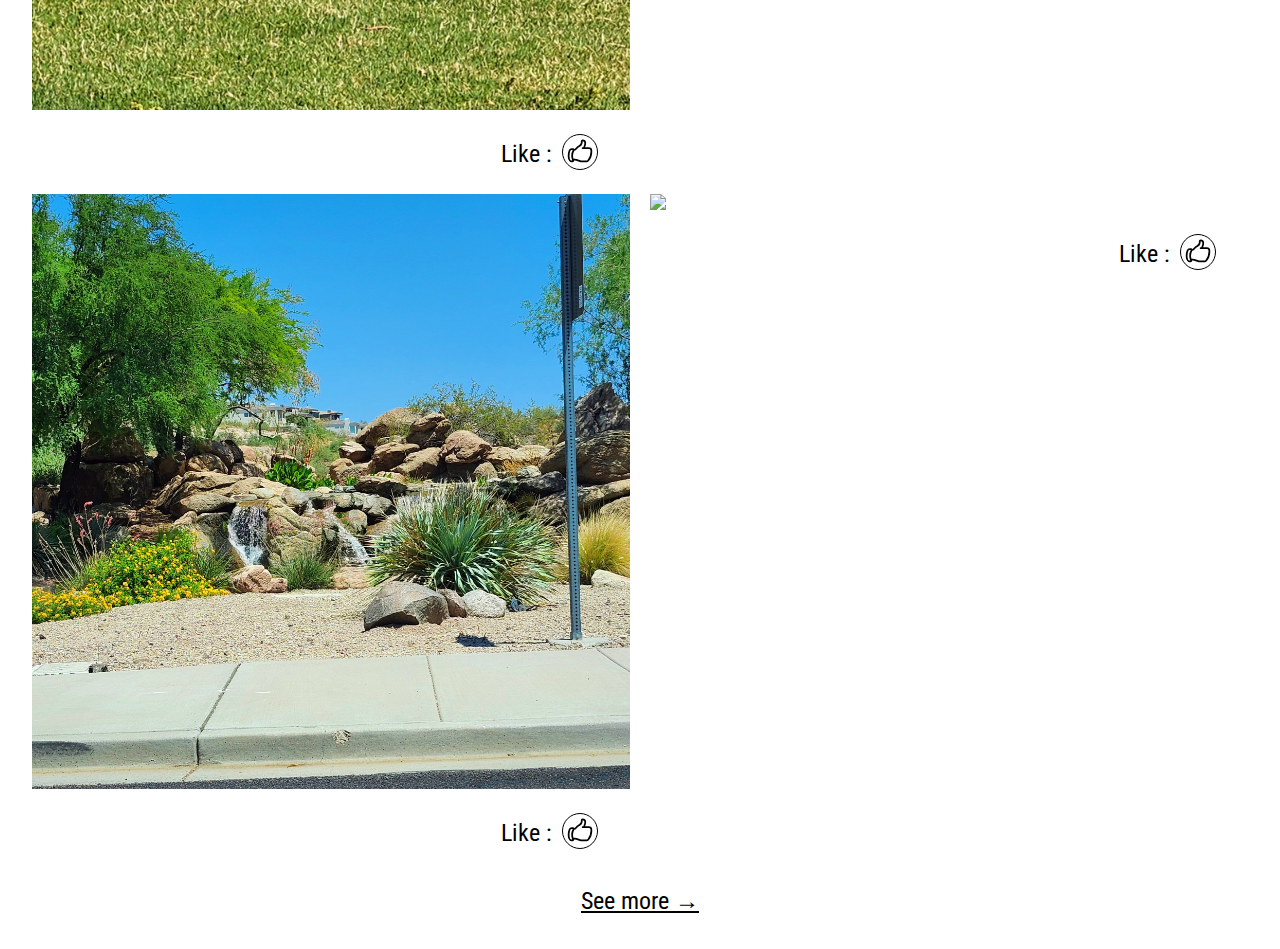
==== commit 3c5e0669: "Add files via upload" ====
--- a/index.html
+++ b/index.html
@@ -16,23 +16,26 @@
     />
     
   </head>
+  <div class="overlay hidden">      
+  </div>
+  <div class="overlay-function-container">
+    <svg xmlns="http://www.w3.org/2000/svg" fill="none" viewBox="0 0 24 24" stroke-width="1.5" stroke="currentColor" class="overlay-btn close-btn hidden">
+      <path stroke-linecap="round" stroke-linejoin="round" d="M6 18 18 6M6 6l12 12" />
+    </svg>
+    <svg xmlns="http://www.w3.org/2000/svg" fill="none" viewBox="0 0 24 24" stroke-width="1.5" stroke="currentColor" class="overlay-btn increase-size-btn hidden">
+      <path stroke-linecap="round" stroke-linejoin="round" d="M3.75 3.75v4.5m0-4.5h4.5m-4.5 0L9 9M3.75 20.25v-4.5m0 4.5h4.5m-4.5 0L9 15M20.25 3.75h-4.5m4.5 0v4.5m0-4.5L15 9m5.25 11.25h-4.5m4.5 0v-4.5m0 4.5L15 15" />
+    </svg>
+    <svg xmlns="http://www.w3.org/2000/svg" fill="none" viewBox="0 0 24 24" stroke-width="1.5" stroke="currentColor" class="overlay-btn decrease-size-btn hidden">
+      <path stroke-linecap="round" stroke-linejoin="round" d="M9 9V4.5M9 9H4.5M9 9 3.75 3.75M9 15v4.5M9 15H4.5M9 15l-5.25 5.25M15 9h4.5M15 9V4.5M15 9l5.25-5.25M15 15h4.5M15 15v4.5m0-4.5 5.25 5.25" />
+    </svg>
+  </div>
+  <div>
+    <img class="changing-img">
+  </div>
   <body class="rel-position">
-    <div class="overlay hidden">      
-    </div>
-    <div class="overlay-function-container">
-      <svg xmlns="http://www.w3.org/2000/svg" fill="none" viewBox="0 0 24 24" stroke-width="1.5" stroke="currentColor" class="overlay-btn close-btn hidden">
-        <path stroke-linecap="round" stroke-linejoin="round" d="M6 18 18 6M6 6l12 12" />
-      </svg>
-      <svg xmlns="http://www.w3.org/2000/svg" fill="none" viewBox="0 0 24 24" stroke-width="1.5" stroke="currentColor" class="overlay-btn increase-size-btn hidden">
-        <path stroke-linecap="round" stroke-linejoin="round" d="M3.75 3.75v4.5m0-4.5h4.5m-4.5 0L9 9M3.75 20.25v-4.5m0 4.5h4.5m-4.5 0L9 15M20.25 3.75h-4.5m4.5 0v4.5m0-4.5L15 9m5.25 11.25h-4.5m4.5 0v-4.5m0 4.5L15 15" />
-      </svg>
-      <svg xmlns="http://www.w3.org/2000/svg" fill="none" viewBox="0 0 24 24" stroke-width="1.5" stroke="currentColor" class="overlay-btn decrease-size-btn hidden">
-        <path stroke-linecap="round" stroke-linejoin="round" d="M9 9V4.5M9 9H4.5M9 9 3.75 3.75M9 15v4.5M9 15H4.5M9 15l-5.25 5.25M15 9h4.5M15 9V4.5M15 9l5.25-5.25M15 15h4.5M15 15v4.5m0-4.5 5.25 5.25" />
-      </svg>
-    </div>
-    <div>
-      <img class="changing-img">
-    </div>
+    
+    
+    
     
     
     <a href="#nav-bar" style="font-size: 2rem; position: fixed; bottom: 2rem; right: 2rem; background-color: lightblue; padding: 3rem; border-radius: 50%; text-decoration: none; color: black;">
@@ -56,7 +59,7 @@
           </li>
           <li>
             <a href="suport.html" class="btn"> Support </a>
-          </li>`
+          </li>
         </ul>
       </nav>
     </header>
@@ -124,7 +127,7 @@
           />
           <div class="container image-desc-box">
             <ul style="display: inline-block">
-              <li class="date">Date: 7th May 2024</li>
+              <li class="date"></li>
               
             </ul>
             <p class="like-text like-box">Like : 
@@ -152,17 +155,16 @@
           />
           <div class="container image-desc-box">
             <ul style="display: inline-block">
-              <li class="date">Date: 7th May 2024</li>
-            </ul>
-            <p class="like-text like-box">Like : 
-              <span>
-                <svg xmlns="http://www.w3.org/2000/svg" fill="none" viewBox="0 0 24 24" stroke-width="1.5" stroke="currentColor" class="like-btn">
-                  <path stroke-linecap="round" stroke-linejoin="round" d="M6.633 10.25c.806 0 1.533-.446 2.031-1.08a9.041 9.041 0 0 1 2.861-2.4c.723-.384 1.35-.956 1.653-1.715a4.498 4.498 0 0 0 .322-1.672V2.75a.75.75 0 0 1 .75-.75 2.25 2.25 0 0 1 2.25 2.25c0 1.152-.26 2.243-.723 3.218-.266.558.107 1.282.725 1.282m0 0h3.126c1.026 0 1.945.694 2.054 1.715.045.422.068.85.068 1.285a11.95 11.95 0 0 1-2.649 7.521c-.388.482-.987.729-1.605.729H13.48c-.483 0-.964-.078-1.423-.23l-3.114-1.04a4.501 4.501 0 0 0-1.423-.23H5.904m10.598-9.75H14.25M5.904 18.5c.083.205.173.405.27.602.197.4-.078.898-.523.898h-.908c-.889 0-1.713-.518-1.972-1.368a12 12 0 0 1-.521-3.507c0-1.553.295-3.036.831-4.398C3.387 9.953 4.167 9.5 5 9.5h1.053c.472 0 .745.556.5.96a8.958 8.958 0 0 0-1.302 4.665c0 1.194.232 2.333.654 3.375Z" />
-                </svg>
-                
-              </span>
-            </p>
-            
+              <li class="date"></li>
+            </ul>
+            <p class="like-text like-box">Like : 
+              <span>
+                <svg xmlns="http://www.w3.org/2000/svg" fill="none" viewBox="0 0 24 24" stroke-width="1.5" stroke="currentColor" class="like-btn">
+                  <path stroke-linecap="round" stroke-linejoin="round" d="M6.633 10.25c.806 0 1.533-.446 2.031-1.08a9.041 9.041 0 0 1 2.861-2.4c.723-.384 1.35-.956 1.653-1.715a4.498 4.498 0 0 0 .322-1.672V2.75a.75.75 0 0 1 .75-.75 2.25 2.25 0 0 1 2.25 2.25c0 1.152-.26 2.243-.723 3.218-.266.558.107 1.282.725 1.282m0 0h3.126c1.026 0 1.945.694 2.054 1.715.045.422.068.85.068 1.285a11.95 11.95 0 0 1-2.649 7.521c-.388.482-.987.729-1.605.729H13.48c-.483 0-.964-.078-1.423-.23l-3.114-1.04a4.501 4.501 0 0 0-1.423-.23H5.904m10.598-9.75H14.25M5.904 18.5c.083.205.173.405.27.602.197.4-.078.898-.523.898h-.908c-.889 0-1.713-.518-1.972-1.368a12 12 0 0 1-.521-3.507c0-1.553.295-3.036.831-4.398C3.387 9.953 4.167 9.5 5 9.5h1.053c.472 0 .745.556.5.96a8.958 8.958 0 0 0-1.302 4.665c0 1.194.232 2.333.654 3.375Z" />
+                </svg>
+           
+              </span>
+            </p>         
           </div>
         </div>
 
@@ -173,7 +175,7 @@
           />
           <div class="container image-desc-box">
             <ul style="display: inline-block">
-              <li class="date">Date: 7th May 2024</li>
+              <li class="date"></li>
             </ul>
             <p class="like-text like-box">Like : 
               <span>
@@ -193,7 +195,7 @@
           />
           <div class="container image-desc-box">
             <ul style="display: inline-block">
-              <li class="date">Date: 11th May 2024</li>
+              <li class="date"></li>
             </ul>
             <p class="like-text like-box">Like : 
               <span>
@@ -213,7 +215,7 @@
           />
           <div class="container image-desc-box">
             <ul style="display: inline-block">
-              <li class="date">Date: 15th May 2024</li>
+              <li class="date"></li>
             </ul>
             <p class="like-text like-box">Like : 
               <span>
@@ -232,7 +234,7 @@
           />
           <div class="container image-desc-box">
             <ul style="display: inline-block">
-              <li class="date">Date: 17th May 2024</li>
+              <li class="date"></li>
             </ul>
             <p class="like-text like-box">Like : 
               <span>
@@ -261,7 +263,7 @@
           />
           <div class="container image-desc-box">
             <ul style="display: inline-block">
-              <li class="date">Date: 8th May 2024</li>
+              <li class="date"></li>
             </ul>
             <p class="like-text like-box">Like : 
               <span>
@@ -281,7 +283,7 @@
           />
           <div class="container image-desc-box">
             <ul style="display: inline-block">
-              <li class="date">Date: 7th May 2024</li>
+              <li class="date"></li>
             </ul>
             <p class="like-text like-box">Like : 
               <span>
@@ -301,7 +303,7 @@
           />
           <div class="container image-desc-box">
             <ul style="display: inline-block">
-              <li class="date">Date: 11th May 2024</li>
+              <li class="date"></li>
             </ul>
             
           </div>
@@ -314,7 +316,7 @@
           />
           <div class="container image-desc-box">
             <ul style="display: inline-block">
-              <li class="date">Date: 13th May 2024</li>
+              <li class="date"></li>
             </ul>
             <p class="like-text like-box">Like : 
               <span>
@@ -334,7 +336,7 @@
           />
           <div class="container image-desc-box">
             <ul style="display: inline-block">
-              <li class="date">Date: 20th May 2024</li>
+              <li class="date"></li>
             </ul>
             <p class="like-text like-box">Like : 
               <span>
@@ -353,7 +355,7 @@
           />
           <div class="container image-desc-box">
             <ul style="display: inline-block">
-              <li class="date">Date: 20th May 2024</li>
+              <li class="date"></li>
             </ul>
             <p class="like-text like-box">Like : 
               <span>
@@ -381,7 +383,7 @@
           />
           <div class="container image-desc-box">
             <ul style="display: inline-block">
-              <li class="date">Date: 13th May 2024</li>
+              <li class="date"></li>
             </ul>
             <p class="like-text like-box">Like : 
               <span>
@@ -401,7 +403,7 @@
           />
           <div class="container image-desc-box">
             <ul style="display: inline-block">
-              <li class="date">Date: 13th May 2024</li>
+              <li class="date"></li>
             </ul>
             <p class="like-text like-box">Like : 
               <span>
@@ -421,7 +423,7 @@
           />
           <div class="container image-desc-box">
             <ul style="display: inline-block">
-              <li class="date">Date: 13th May 2024</li>
+              <li class="date"></li>
             </ul>
             <p class="like-text like-box">Like : 
               <span>
@@ -441,7 +443,7 @@
           />
           <div class="container image-desc-box">
             <ul style="display: inline-block">
-              <li class="date">Date: 13th May 2024</li>
+              <li class="date"></li>
             </ul>
             <p class="like-text like-box">Like : 
               <span>
@@ -470,7 +472,7 @@
           />
           <div class="container image-desc-box">
             <ul style="display: inline-block">
-              <li class="date">Date: 13th May 2024</li>
+              <li class="date"></li>
             </ul>
             <p class="like-text like-box">Like : 
               <span>
@@ -490,7 +492,7 @@
           />
           <div class="container image-desc-box">
             <ul style="display: inline-block">
-              <li class="date">Date: 13th May 2024</li>
+              <li class="date"></li>
             </ul>
             <p class="like-text like-box">Like : 
               <span>
@@ -510,7 +512,7 @@
           />
           <div class="container image-desc-box">
             <ul style="display: inline-block">
-              <li class="date">Date: 13th May 2024</li>
+              <li class="date"></li>
             </ul>
             <p class="like-text like-box">Like : 
               <span>
@@ -530,7 +532,7 @@
           />
           <div class="container image-desc-box">
             <ul style="display: inline-block">
-              <li class="date">Date: 13th May 2024</li>
+              <li class="date"></li>
             </ul>
             <p class="like-text like-box">Like : 
               <span>
@@ -549,7 +551,7 @@
           />
           <div class="container image-desc-box">
             <ul style="display: inline-block">
-              <li class="date">Date: 13th May 2024</li>
+              <li class="date"></li>
             </ul>
             <p class="like-text like-box">Like : 
               <span>
@@ -576,7 +578,7 @@
           />
           <div class="container image-desc-box">
             <ul style="display: inline-block">
-              <li class="date">Date: 7th June 2024</li>
+              <li class="date"></li>
             </ul>
             <p class="like-text like-box">Like : 
               <span>
@@ -595,7 +597,7 @@
           />
           <div class="container image-desc-box">
             <ul style="display: inline-block">
-              <li class="date">Date: 7th June 2024</li>
+              <li class="date"></li>
             </ul>
             <p class="like-text like-box">Like : 
               <span>
@@ -614,7 +616,7 @@
           />
           <div class="container image-desc-box">
             <ul style="display: inline-block">
-              <li class="date">Date: 7th June 2024</li>
+              <li class="date"></li>
             </ul>
             <p class="like-text like-box">Like : 
               <span>
@@ -633,7 +635,7 @@
           />
           <div class="container image-desc-box">
             <ul style="display: inline-block">
-              <li class="date">Date: 21st May 2024</li>
+              <li class="date"></li>
             </ul>
             <p class="like-text like-box">Like : 
               <span>
@@ -653,7 +655,7 @@
           />
           <div class="container image-desc-box">
             <ul style="display: inline-block">
-              <li class="date">Date: 29th May 2024</li>
+              <li class="date"></li>
             </ul>
             <p class="like-text like-box">Like : 
               <span>
@@ -673,7 +675,7 @@
           />
           <div class="container image-desc-box">
             <ul style="display: inline-block">
-              <li class="date">Date: 1st June 2024</li>
+              <li class="date"></li>
             </ul>
             <p class="like-text like-box">Like : 
               <span>
--- a/style.css
+++ b/style.css
@@ -32,6 +32,10 @@
 
 .grid--2--cols {
   grid-template-columns: repeat(2, 1fr);
+}
+
+.gap-sm {
+  gap: 0.2rem;
 }
 
 .gap-md {
@@ -102,7 +106,7 @@
 }
 
 .fill {
-  fill: red;
+  fill: #fa5252;
 }
 
 .image-desc-box {
@@ -122,6 +126,10 @@
 
 .like-text {
   font-size: 2.4rem;
+}
+
+.rel-position {
+  position: relative;
 }
 
 /* //////////////// */
@@ -192,9 +200,15 @@
 /* MAIN BODY */
 
 .img {
-  width: 100%; 
+  width: 100%;
   display: block;
 }
+
+.rotate-img {
+  transform: rotate(90deg);
+}
+
+
 
 /* ROADSIDE SHOTS GALLERY */
 
@@ -205,3 +219,162 @@
   background-color: black;
   padding: 1rem 2rem;
 }
+
+/* image zoom  */
+
+.overlay {
+  width: 100%;
+  background-color: #222222c9;
+  z-index: 100;
+  position: absolute;
+  top: 0;
+  bottom: 0;
+  z-index: 3;
+  backdrop-filter: blur(0.45rem);
+}
+
+.hidden {
+  display: none;
+}
+
+.changing-img {
+  width: 50%; 
+  position: fixed;
+  top: 50%;
+  left: 50%;
+  transform: translate(-50%, -50%);
+  z-index: 20;
+}
+
+.overlay-btn {
+  height: 3.6rem;
+  width: 3.6rem;
+  cursor: pointer;
+  z-index: 12;
+  background-color: #fff;
+  font-weight: bold;
+}
+
+.overlay-function-container {
+  position: fixed;
+  right: 5rem;
+  top: 2rem;
+  z-index: 12;
+  display: flex;
+  flex-direction: column;
+  gap: 1rem;
+}
+
+.overlay-function-container svg{
+  height: 3.6rem;
+  width: 3.6rem;
+  cursor: pointer;
+  background-color: #fff;
+  font-weight: bold;
+}
+
+.overlay-btn:hover {
+  background-color: #999;
+}
+
+/* SUPPORT PAGE */
+
+.email {
+  color: blue;
+  text-decoration: underline;
+  cursor: pointer;
+}
+
+.current-donation-box {
+  display: inline-block;
+  border: 2px solid black;
+  font-size: 6.4rem;
+  padding: 1rem 2rem;
+}
+
+/* Comment feature */
+
+.comment-section {
+  background-color: white;
+  height: 25rem;
+  width: 50rem;
+  border: 2px solid #333;
+  position: absolute;
+  right: 0;
+  top: 30rem;
+}
+
+.btn-comment {
+  padding: 1rem 2rem;
+  background-color: #fff;
+  font-size: 1.8rem;
+  border: 2px solid black;
+  cursor: pointer;
+}
+
+.comment-btn-icon {
+  height: 2.4rem;
+  width: 2.4rem;
+}
+
+.comment-title {
+  font-size: 2.4rem;
+  border-bottom: 1px solid #333;
+}
+
+.comment-box {
+  display: flex;
+  align-items: center;
+  gap: 3rem;
+  background-color: #99999942;
+  padding: 1.5rem 3rem;
+  border-radius: 0.2rem;
+}
+
+.comment-icon {
+  height: 4.8rem;
+  width: 4.8rem;
+}
+
+.comment-text {
+  font-size: 2.4rem;
+}
+
+.btn {
+  transform: translate(1.5);
+}
+
+/* The flip box container - set the width and height to whatever you want. We have added the border property to demonstrate that the flip itself goes out of the box on hover (remove perspective if you don't want the 3D effect */
+.flip-box {
+  background-color: transparent;
+  width: 300px;
+  height: 200px;
+  border: 1px solid #f1f1f1;
+  perspective: 1000px; /* Remove this if you don't want the 3D effect */
+}
+
+/* This container is needed to position the front and back side */
+.flip-box-inner {
+  position: relative;
+  width: 100%;
+  height: 100%;
+  text-align: center;
+  transition: transform 0.8s;
+  transform-style: preserve-3d;
+}
+
+/* Do an horizontal flip when you move the mouse over the flip box container */
+.flip-box:hover .flip-box-inner {
+  transform: rotateY(180deg);
+}
+
+/* Position the front and back side */
+.flip-box-front, .flip-box-back {
+  position: absolute;
+  width: 100%;
+  height: 100%;
+  -webkit-backface-visibility: hidden; /* Safari */
+  backface-visibility: hidden;
+}
+
+/* Style the front side (fallback if image is missing) */